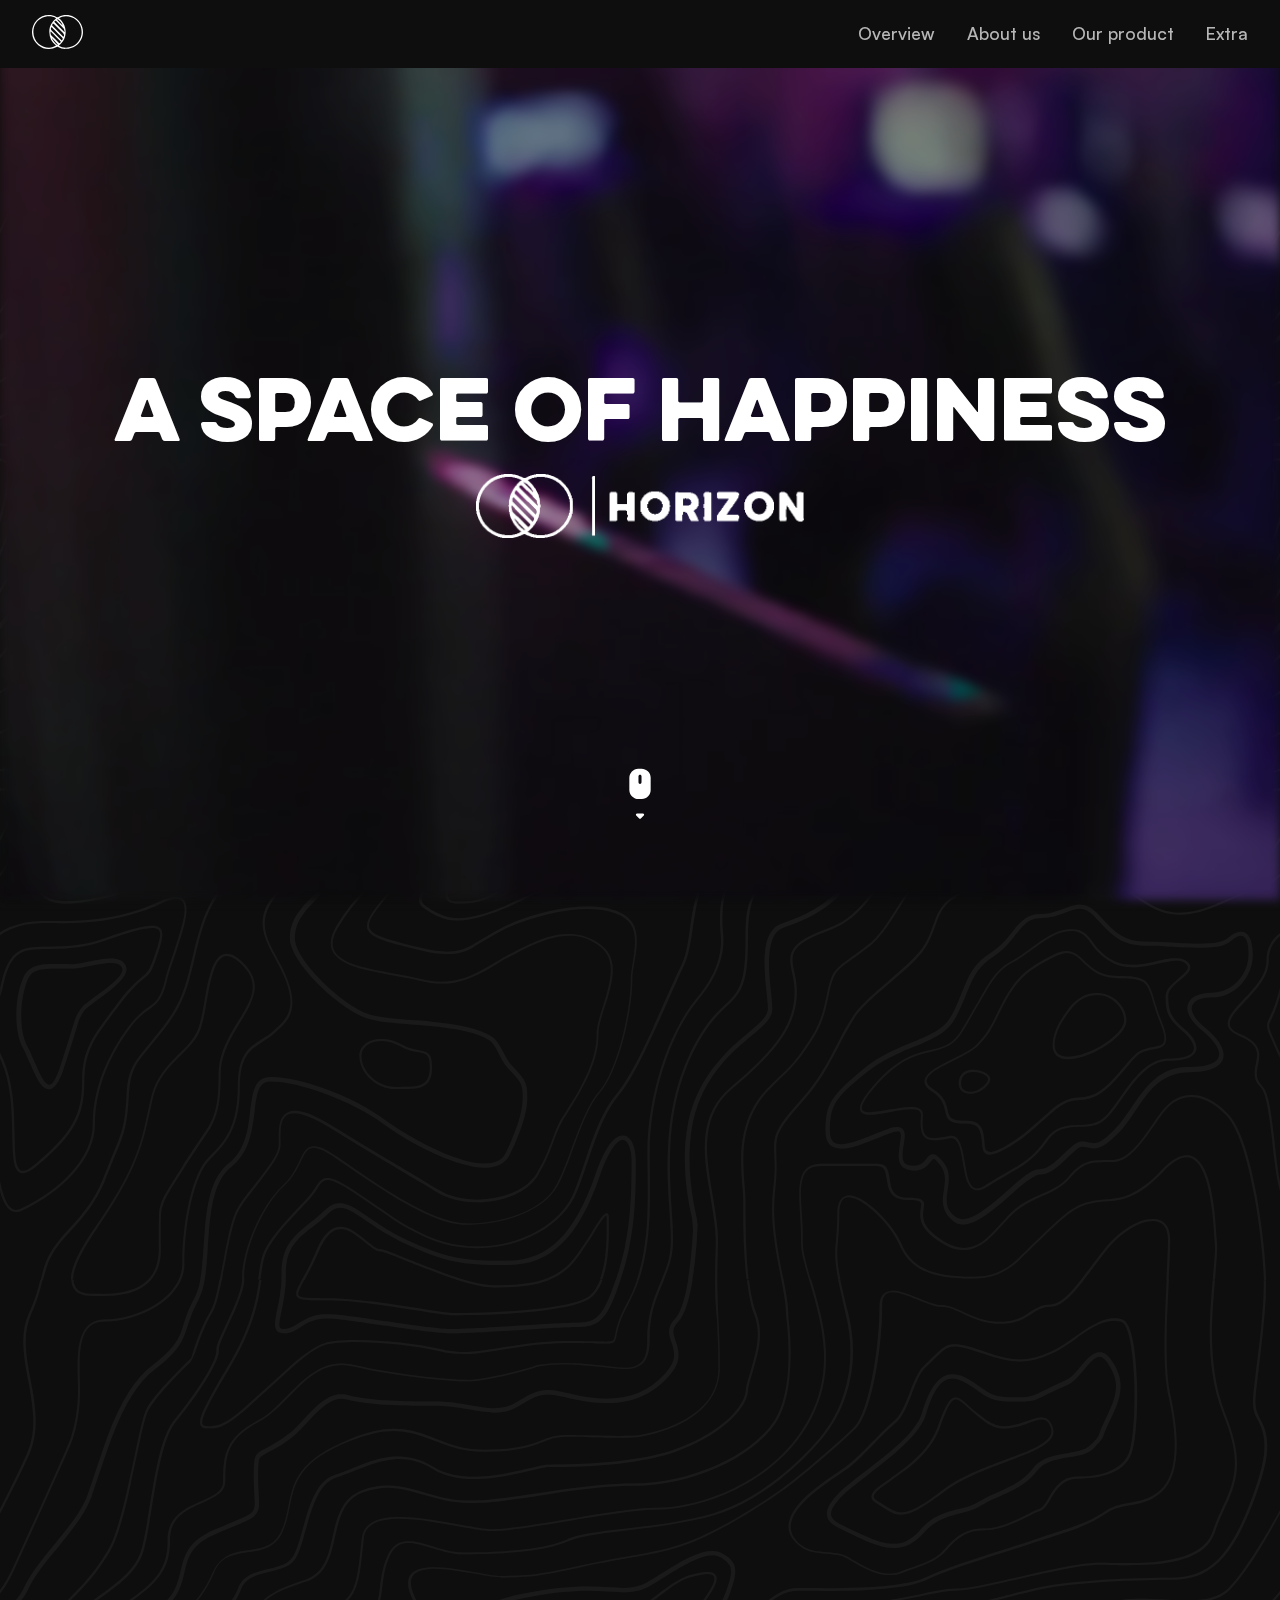
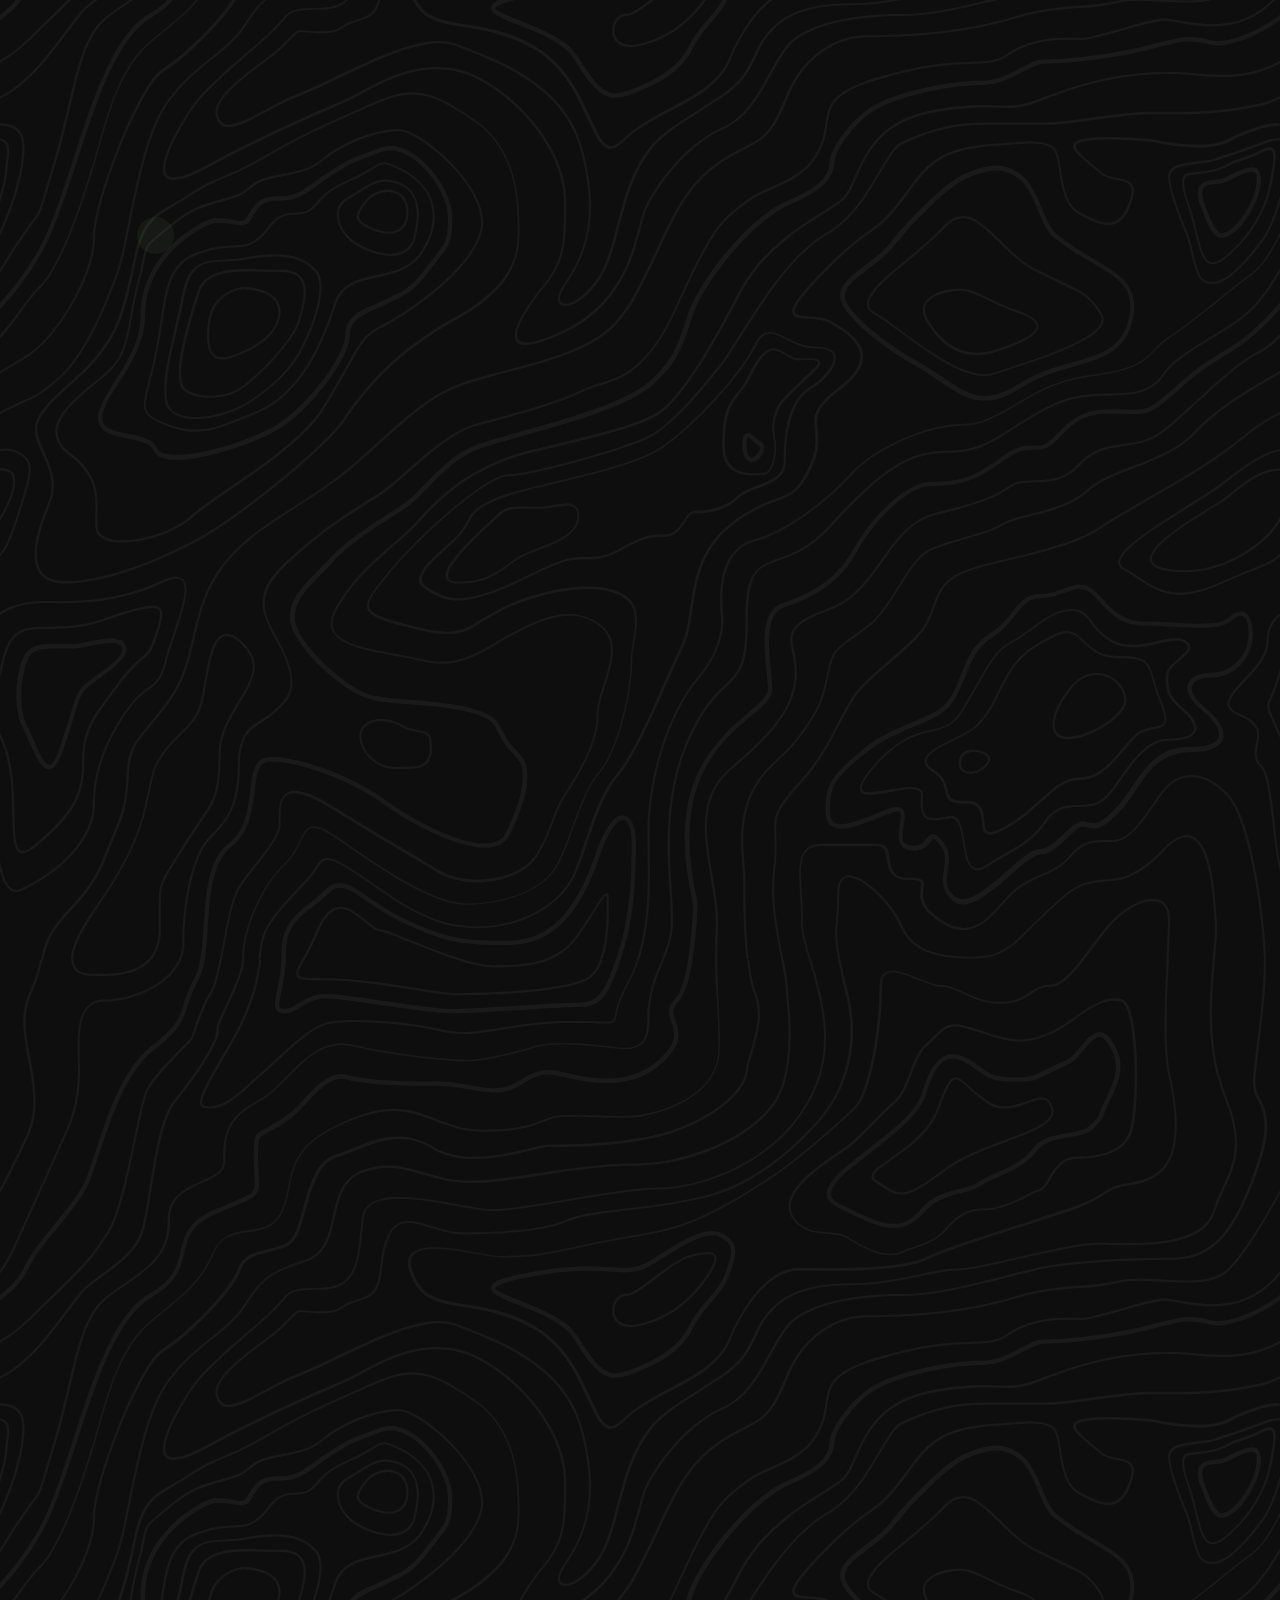
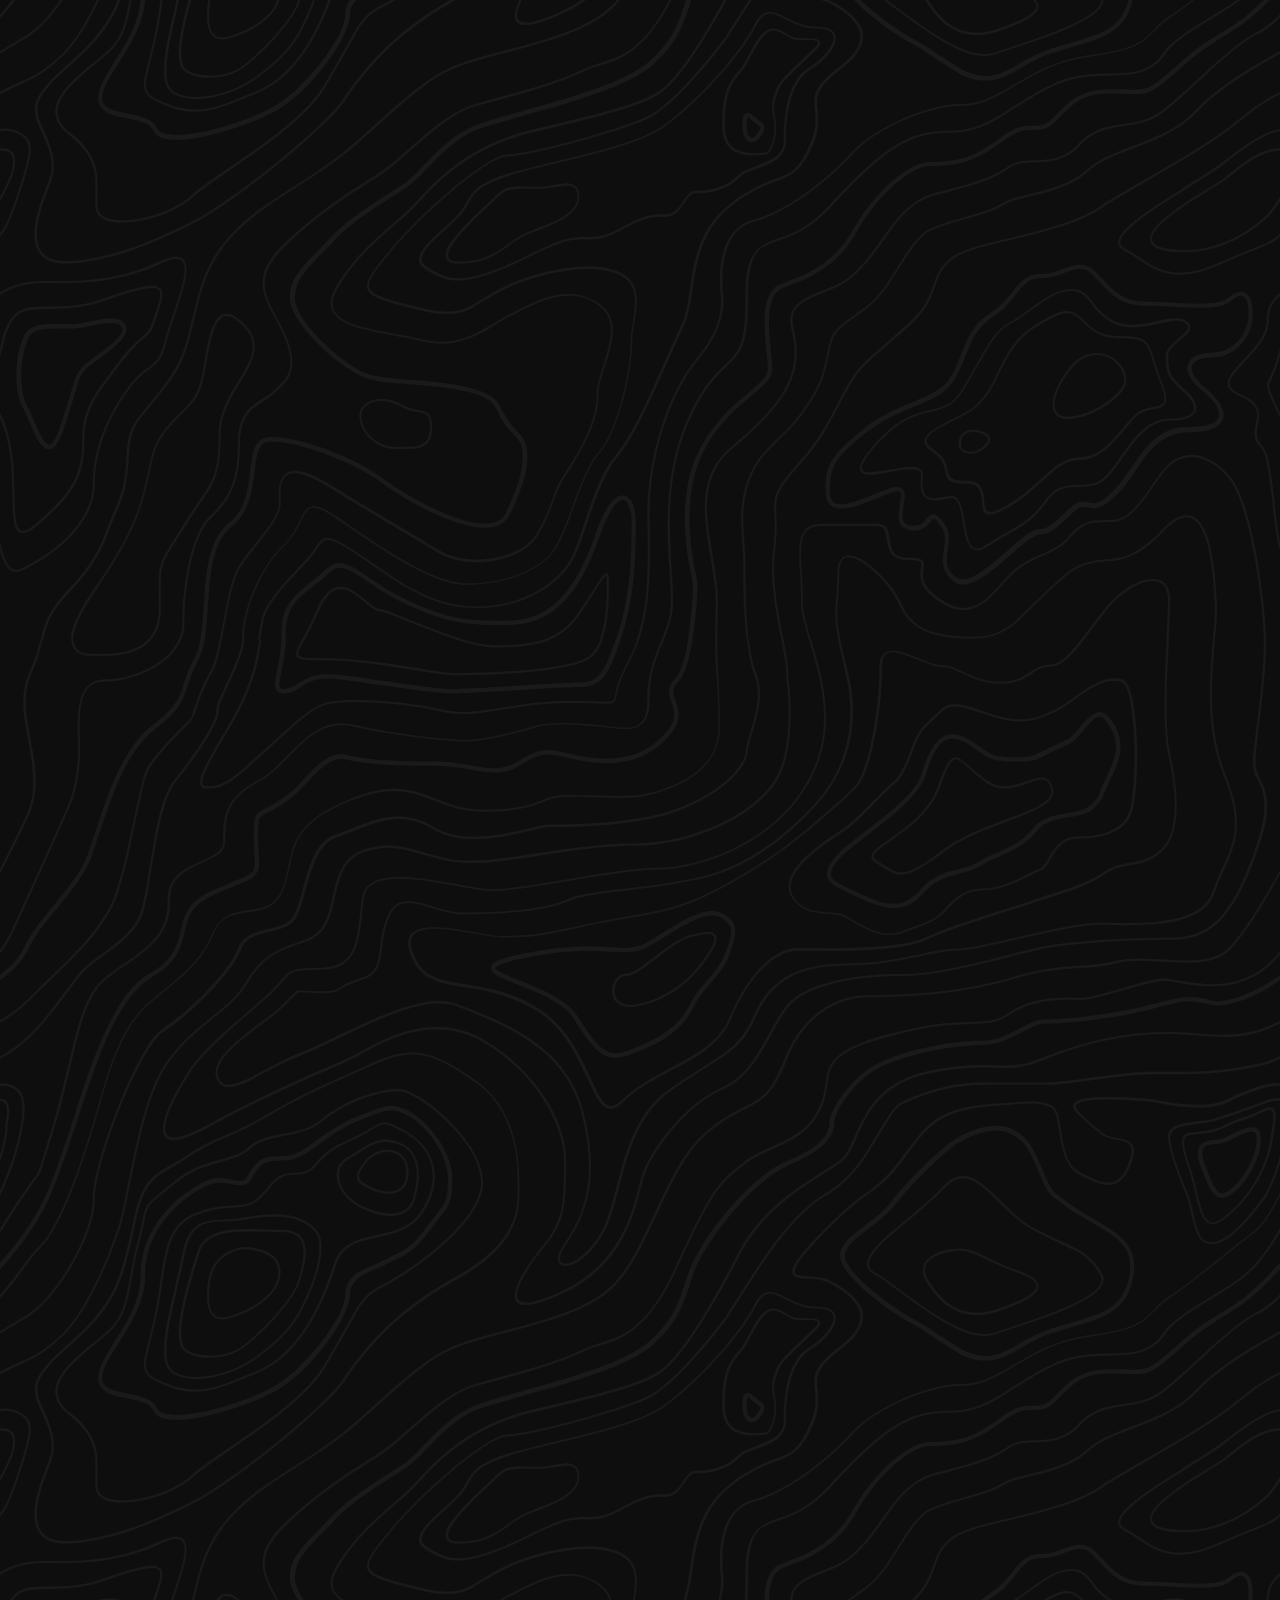
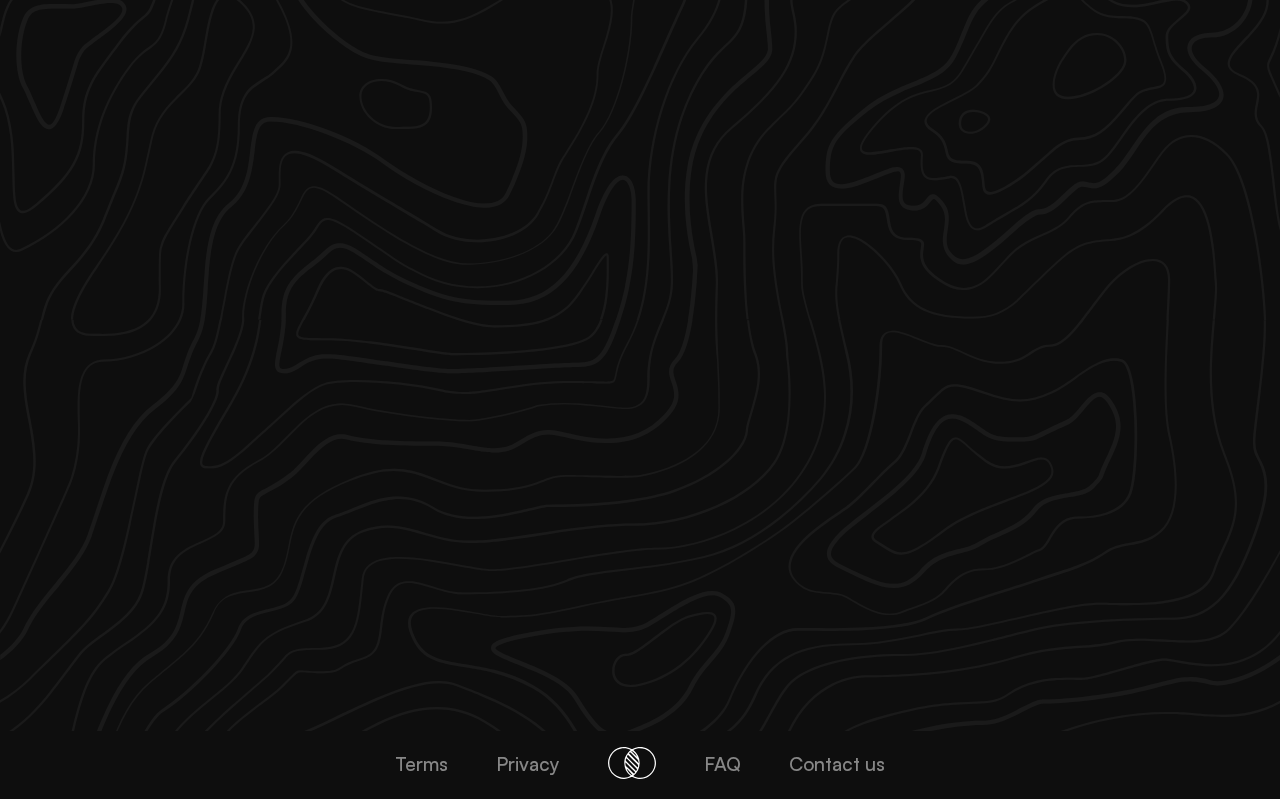
==== index.html @ ce17d20e "fix hack" ====
<!DOCTYPE html>
<html lang="en">

<head>
    <meta charset="UTF-8">
    <meta http-equiv="X-UA-Compatible" content="IE=edge">
    <meta name="viewport" content="width=device-width, initial-scale=1.0">
    <link rel="stylesheet" href="style.css">

    <link href="https://unpkg.com/aos@2.3.1/dist/aos.css" rel="stylesheet">

    <title>Horizon</title>
</head>

<body>

    <div class="nav-wrapper">
        <nav class="navbar">
            <a data-aos="fade-down" data-aos-duration="750" href="index.php"><img class="brandLogo" src="ICONES/NIGHT/LOGO.svg" alt="Company Logo">
            </a>
            <div class="menu-toggle" id="mobile-menu">
                <span class="bar"></span>
                <span class="bar"></span>
                <span class="bar"></span>
            </div>

            <ul class="nav no-search">
                <li data-aos="fade-down" data-aos-duration="750" data-aos-delay="100" class="nav-item"><a href="index.php#aboutUs">Overview</a></li>
                <li data-aos="fade-down" data-aos-duration="750" data-aos-delay="200" class="nav-item"><a href="aboutus.php">About us</a></li>
                <li data-aos="fade-down" data-aos-duration="750" data-aos-delay="300" class="nav-item"><a href="catalog.php">Our product</a></li>
                <li data-aos="fade-down" data-aos-duration="750" data-aos-delay="400" class="nav-item"><a href="extra.php">Extra</a></li>
            </ul>
        </nav>
    </div>

    <header class="headerHome">
        <video class="backgroundHome" loop preload="auto" autoplay muted>
            <source src="VIDEO/home-video.mp4" type="video/mp4">
        </video>
        <div class="titleHome">
            <h1>a space of happiness</h1>
            <img src="IMG/LOGO.png" alt="brandLogo" class="">
        </div>
        <img src="ICONES/NIGHT/SCROLL.svg" alt="SCROLL" class="scroll">
    </header>

    <section class="aboutUs" id="aboutUs" data-aos="fade-up" data-aos-duration="1500" data-aos-once="true">
        <h2>book a room</h2>
        <h2>for all your events</h2>
        <p>Welcome to Horizon, where gamers of all ages can enjoy a wide range of gaming options, from classic arcade
            games to the latest virtual reality titles. Our facilities are equipped with high-end gaming equipment and
            accessories to provide an immersive gaming experience. Our friendly and knowledgeable staff are always ready
            to assist you with any queries, and we offer competitive pricing. Host your next event or party in our
            customizable private gaming rooms, accommodating groups of all sizes. Book your reservation today and start
            your gaming adventure at Horizon!</p>
    </section>

    <section class="comment" data-aos="fade-in" data-aos-duration="1500" data-aos-once="true">
        <div class="slider">
            <div class="slide-track">
                <div class="slide">
                    <div class="lineOne">
                        <img src="IMG/profil_1.png" alt="">
                        <div>
                            <h4>Brooklyn Simmons</h4>
                            <h5>@silverlion355</h5>
                        </div>
                    </div>
                    <div class="lineTwo">
                        <p> I had an amazing time playing in the Horizon video game room service and I would highly
                            recommend it to anyone looking for a fun and exciting way to spend their free time.
                        </p>
                    </div>
                </div>
                <div class="slide">
                    <div class="lineOne">
                        <img src="IMG/profil_2.png" alt="">
                        <div>
                            <h4>Marvin McKinney</h4>
                            <h5>@beautifulmouse112</h5>
                        </div>
                    </div>
                    <div class="lineTwo">
                        <p>The room is HUGE, and it has all the equipment you need to get started. There were even some
                            new games I had never heard of before waiting for me to try them out.</p>
                    </div>
                </div>
                <div class="slide">
                    <div class="lineOne">
                        <img src="IMG/profil_3.png" alt="">
                        <div>
                            <h4>Bessie Cooper</h4>
                            <h5>@silverfrog195</h5>
                        </div>
                    </div>
                    <div class="lineTwo">
                        <p>Every member of the staff was polite and professional, and they went out of their way to make
                            sure my experience was enjoyable.</p>
                    </div>
                </div>
                <div class="slide">
                    <div class="lineOne">
                        <img src="IMG/profil_4.png" alt="">
                        <div>
                            <h4>Floyd Miles</h4>
                            <h5>@bluebear234</h5>
                        </div>
                    </div>
                    <div class="lineTwo">
                        <p>I just had the pleasure of trying out Horizon's video game room. It was an absolutely
                            fantastic experience!</p>
                    </div>
                </div>
                <div class="slide">
                    <div class="lineOne">
                        <img src="IMG/profil_5.png" alt="">
                        <div>
                            <h4>Ronald Richards</h4>
                            <h5>@ticklishkoala607</h5>
                        </div>
                    </div>
                    <div class="lineTwo">
                        <p>The meal and drink service was really nice. They brought me a delicious lunch and coffee
                            while I was playing, which made the experience even more enjoyable.</p>
                    </div>
                </div>
                <div class="slide">
                    <div class="lineOne">
                        <img src="IMG/profil_6.png" alt="">
                        <div>
                            <h4>Annette Black</h4>
                            <h5>@whitegoose497</h5>
                        </div>
                    </div>
                    <div class="lineTwo">
                        <p>The quality of service is irreproachable. The guys who run the room are always on hand to
                            help you find the right game or answer any questions you may have.</p>
                    </div>
                </div>
                <div class="slide">
                    <div class="lineOne">
                        <img src="IMG/profil_7.png" alt="">
                        <div>
                            <h4>Darrell Steward</h4>
                            <h5>@crazyfish228</h5>
                        </div>
                    </div>
                    <div class="lineTwo">
                        <p>The catalog of games they have is really impressive. I was able to try out a wide range of
                            different games, from action games to puzzle games.</p>
                    </div>
                </div>
                <div class="slide">
                    <div class="lineOne">
                        <img src="IMG/profil_8.jpg" alt="">
                        <div>
                            <h4>Jack Sparrow</h4>
                            <h5>@therealjack134</h5>
                        </div>
                    </div>
                    <div class="lineTwo">
                        <p>I got a jar of dirt !</p>
                    </div>
                </div>
                <div class="slide">
                    <div class="lineOne">
                        <img src="IMG/profil_9.png" alt="">
                        <div>
                            <h4>Arlene McCoy</h4>
                            <h5>@sadwolf227</h5>
                        </div>
                    </div>
                    <div class="lineTwo">
                        <p>In terms of the video game room itself, I was very impressed. It was spacious and
                            well-maintained, and the selection of games was impressive.</p>
                    </div>
                </div>
                <div class="slide">
                    <div class="lineOne">
                        <img src="IMG/profil_10.png" alt="">
                        <div>
                            <h4>Guy Hawkins</h4>
                            <h5>@redkoala509</h5>
                        </div>
                    </div>
                    <div class="lineTwo">
                        <p>I particularly enjoyed playing games such as Overwatch and Forza Horizon 4. I would highly
                            recommend Horizon to anyone looking for a fun and exciting place to spend their free time.
                        </p>
                    </div>
                </div>
            </div>
        </div>
    </section>

    <section class="service">

        <div class="line">
            <div class="serviceContent" data-aos="fade-in" data-aos-duration="1750" data-aos-anchor-placement="top-center" data-aos-once="true">
                <img src="ICONES/NIGHT/Pizza.svg" alt="">
                <h3>food service</h3>
                <p>
                    Stay fueled up for your gaming sessions with our delicious food and beverage service. Enjoy a
                    variety of snacks and drinks without ever leaving your gaming chair !
                </p>
            </div>
            <div class="serviceContent" data-aos="fade-in" data-aos-duration="1750" data-aos-delay="200" data-aos-anchor-placement="top-center" data-aos-once="true">
                <img src="ICONES/NIGHT/bell.svg" alt="">
                <h3>Our Staff</h3>
                <p>
                    Our knowledgeable and dedicated staff are committed to providing top-notch customer service,
                    ensuring an unforgettable gaming experience at our facility.
                </p>
            </div>
            <div class="serviceContent" data-aos="fade-in" data-aos-duration="1750" data-aos-delay="400" data-aos-anchor-placement="top-center" data-aos-once="true">
                <img src="ICONES/NIGHT/moon.svg" alt="">
                <h3>Night Service</h3>
                <p>
                    Experience maximum comfort and relaxation during your gaming break with our high-quality bedding
                    service and exceptional staff at Horizon.
                </p>
            </div>
        </div>

        <div class="line">
            <div class="serviceContent" data-aos="fade-in" data-aos-duration="1750" data-aos-delay="600" data-aos-anchor-placement="top" data-aos-once="true">
                <img src="ICONES/NIGHT/group.svg" alt="">
                <h3>lot of space</h3>
                <p>
                    Horizon has plenty of space and facilities to accommodate large groups of gamers, for
                    gaming tournament or just a casual gaming night with friends
                </p>
            </div>
            <div class="serviceContent" data-aos="fade-in" data-aos-duration="1750" data-aos-delay="800" data-aos-anchor-placement="top" data-aos-once="true">
                <img src="ICONES/NIGHT/game.svg" alt="">
                <h3>Game service</h3>
                <p>
                    Discover a vast and diverse gaming catalogue at Horizon, with our knowledgeable staff available to help you find new and exciting games to enjoy.
                </p>
            </div>
            <div class="serviceContent" data-aos="fade-in" data-aos-duration="1750" data-aos-delay="1000" data-aos-anchor-placement="top" data-aos-once="true">
                <img src="ICONES/NIGHT/time.svg" alt="">
                <h3>soundproof</h3>
                <p>
                    We understand the importance of being able to play as late as you want without any worries, which is why our facilities are equipped with top of soundproofing
                </p>
            </div>
        </div>

        <div class="animation-wrapper">
            <div class="stagger-visualizer">
                <div class="cursor color-red"></div>
                <div class="dots-wrapper"></div>
            </div>
        </div>


    </section>

    <section class="productPresentation" data-aos="fade-right" data-aos-duration="1500" data-aos-anchor-placement="top-center" data-aos-once="true">

        <div class="productText">
            <div class=productTextTitle>
                <h2>team suite</h2>
                <img src="ICONES/NIGHT/one.svg" alt="">
            </div>
            <p>
                Step into our gaming paradise with our exclusive Team Suite, featuring high-performance computers and
                a customizable theme. Get ready for a thrilling gaming experience with your friends without breaking the
                bank as we offer an affordable price range. Book now and get ready to immerse yourself in a world of
                adventure and excitement!
            </p>
            <div class="productTextLink">
                <p class="seeMore">
                    <a href="room.php?id=1">
                        See more &rarr;
                        <svg viewBox="0 0 70 36">
                            <path d="M6.9739 30.8153H63.0244C65.5269 30.8152 75.5358 -3.68471 35.4998 2.81531C-16.1598 11.2025 0.894099 33.9766 26.9922 34.3153C104.062 35.3153 54.5169 -6.68469 23.489 9.31527" />
                        </svg>
                    </a>
                </p>
            </div>
        </div>

        <div class="product">
            <img src="IMG/team.webp" alt="">
        </div>

    </section>



    <section class="productPresentation" data-aos="fade-left" data-aos-duration="1500" data-aos-anchor-placement="top-center" data-aos-once="true">

        <div class="product">
            <img src="IMG/lounge.webp" alt="">
        </div>

        <div class="productText">
            <div class=productTextTitle>
                <h2>lounge suite</h2>
                <img src="ICONES/NIGHT/two.svg" alt="">
            </div>
            <p>
                The Lounge Suite is where you can indulge in an immersive gaming experience with our top-of-the-line
                consoles and a cozy, spacious couch for maximum comfort. Our medium-priced gaming room is perfect for
                you and your friends to bond over your favorite games. So why settle for less when you can have it all?
                Book now and let the fun begin!
            </p>
            <div class="productTextLink">
                <p class="seeMore">
                    <a href="room.php?id=2">
                        See more &rarr;
                        <svg viewBox="0 0 70 36">
                            <path d="M6.9739 30.8153H63.0244C65.5269 30.8152 75.5358 -3.68471 35.4998 2.81531C-16.1598 11.2025 0.894099 33.9766 26.9922 34.3153C104.062 35.3153 54.5169 -6.68469 23.489 9.31527" />
                        </svg>
                    </a>
                </p>
            </div>
        </div>

        <section class="decoration">
            <div>
                <div class="animate-me">
                    horizon.room.&food
                </div>
                <div class="animate-me">
                    horizon.room.&food
                </div>
                <div class="animate-me">
                    horizon.room.&food
                </div>
                <div class="animate-me">
                    horizon.room.&food
                </div>
                <div class="animate-me">
                    horizon.room.&food
                </div>
                <div class="animate-me">
                    horizon.room.&food
                </div>
                <div class="animate-me">
                    horizon.room.&food
                </div>
                <div class="animate-me">
                    horizon.room.&food
                </div>
                <div class="animate-me">
                    horizon.room.&food
                </div>
                <div class="animate-me">
                    horizon.room.&food
                </div>
                <div class="animate-me">
                    horizon.room.&food
                </div>
                <div class="animate-me">
                    horizon.room.&food
                </div>
                <div class="animate-me">
                    horizon.room.&food
                </div>
                <div class="animate-me">
                    horizon.room.&food
                </div>
                <div class="animate-me">
                    horizon.room.&food
                </div>
                <div class="animate-me">
                    horizon.room.&food
                </div>
                <div class="animate-me">
                    horizon.room.&food
                </div>
                <div class="animate-me">
                    horizon.room.&food
                </div>
                <div class="animate-me">
                    horizon.room.&food
                </div>
                <div class="animate-me">
                    horizon.room.&food
                </div>
                <div class="animate-me">
                    horizon.room.&food
                </div>
                <div class="animate-me">
                    horizon.room.&food
                </div>
            </div>
        </section>

    </section>





    <section class="productPresentation" data-aos="fade-right" data-aos-duration="1500" data-aos-anchor-placement="top-center" data-aos-once="true">

        <div class="productText">
            <div class=productTextTitle>
                <h2>stream suite</h2>
                <img src="ICONES/NIGHT/three.svg" alt="">
            </div>
            <p>
                Looking for the ultimate gaming setup to stream and showcase your skills? Look no further than our
                premium gaming room, equipped with 8 state-of-the-art computers designed for the ultimate gaming
                experience. Whether you're a professional gamer or just looking for the best equipment to hone your
                skills, our setup is perfect for you. Our price range is higher, but it's worth it for the unparalleled
                gaming experience you'll have. Book now and let the games begin!
            </p>
            <div class="productTextLink">
                <p class="seeMore">
                    <a href="room.php?id=3">
                        See more &rarr;
                        <svg viewBox="0 0 70 36">
                            <path d="M6.9739 30.8153H63.0244C65.5269 30.8152 75.5358 -3.68471 35.4998 2.81531C-16.1598 11.2025 0.894099 33.9766 26.9922 34.3153C104.062 35.3153 54.5169 -6.68469 23.489 9.31527" />
                        </svg>
                    </a>
                </p>

            </div>
        </div>

        <div class="product">
            <img src="IMG/stream.webp" alt="">
        </div>

    </section>

    <section class="coming-soon" data-aos="fade-in" data-aos-duration="1500" data-aos-anchor-placement="top data-aos-once="true">

        <div class="container">
            <div class="nav-slider">
                <div class="right-btn"><img src="ICONES/NIGHT/leftArrow.svg">
                </div>
                <div class="left-btn"><img src="ICONES/NIGHT/rightArrow.svg">
                </div>
            </div>

            <div class="diapo-title">
                <h1>COMING SOON</h1>
                <p>Be aware, new room incoming and a lot of improvements very soon !</p>
            </div>

            <div class="js-slider" id="decaleGauche">
                <div class="js-photos">
                    <!--the first and last slide are clones, for infinite loop-->
                    <div class="js-photo" style="background-image: url('IMG/coming-soon3.jpg');">
                    </div>

                    <div class="js-photo" style="background-image: url('IMG/coming-soon1.jpg');">
                    </div>
                    <div class="js-photo" style="background-image: url('IMG/coming-soon2.jpg');">
                    </div>
                    <div class="js-photo" style="background-image: url('IMG/coming-soon3.jpg');">
                    </div>

                    <div class="js-photo" style="background-image: url('IMG/coming-soon1.jpg');">
                    </div>
                </div>

            </div>
        </div>

    </section>

    <footer>

        <p>
            <a href="terms.php">Terms</a>
        </p>
        <p>
            <a href="privacy.php">Privacy</a>
        </p>

        <div class="bottomBrandLogo">
            <a href="index.php"><img src="ICONES/NIGHT/LOGO.svg" alt="Go Top"></a>
        </div>

        <p>
            <a href="FAQ.php">FAQ</a>
        </p>
        <p>
            <a href="contact.php">Contact us</a>
        </p>

    </footer>

    <script src='https://cdnjs.cloudflare.com/ajax/libs/jquery/3.3.1/jquery.min.js'></script>
    <script defer type="text/javascript" src="JS/slider.js"></script>

    <script src='https://cdn.jsdelivr.net/npm/animejs@3.1.0/lib/anime.min.js'></script>
    <script type="module" src="JS/decoration.js"></script>

    <script defer type="text/javascript" src="JS/script.js"></script>

    <script src="https://unpkg.com/aos@2.3.1/dist/aos.js"></script>
    <script>
        AOS.init();
    </script>

</body>

</html>
---- style.css ----
*,
*::after,
*::before {
    box-sizing: border-box;

}

html {
    scroll-behavior: smooth;
}

body {
    margin: 0;
    padding: 0;
    background-color: var(--color-background);
    background-image: url(ICONES/NIGHT/topography.svg);
    /* mix-blend-mode: difference; */
}

h1,
h2,
h3,
h4,
h5,
h6,
p {
    margin: 0;
    color: var(--color-text);
}

h1 {
    font-size: 5rem;
}

h2 {

    font-size: 2.5rem;
}

h3 {
    font-size: 1.5rem;
}

h4 {
    font-size: 1rem;
}

p {
    font-size: 1.2rem;
    font-family: "Satoshi";
}

a,
a:hover,
a:active,
a:visited,
a:focus {
    text-decoration: none;
    color: inherit;
}

/* ================================================= FONT ================================================= */

@font-face {
    font-family: "Eveleth";
    src: url("FONT/Eveleth\ Clean\ Regular.woff2") format("woff2"),
        url("FONT/Eveleth\ Clean\ Regular.woff") format("woff");

    font-weight: 900;
    font-style: normal;
}

@font-face {
    font-family: "Satoshi";
    src: url("FONT/Satoshi-Medium.woff2") format("woff2"),
        url("FONT/Satoshi-Medium.woff") format("woff");
    font-weight: 500;
    font-style: normal;
}

h1,
h2,
h3,
h4,
h5,
h6 {
    font-family: "Eveleth";
    color: var(--color-text);
}

p {
    font-family: "Satoshi";
    color: var(--color-text);
}

/* ===================================================== COLOR ============================================= */

:root {
    --color-background: #0E0E0E;
    --color-secondbackground: #3A3A3A;
    --color-text: #FFF;
    --color-secondtext: #CBF7B0;
    --color-button: #5B7561;
    --color-deny: #a90202;
    --line: #BBC1E1;
    --line-active: #CBF7B0;
}

/* ================================================ HIDE or DISPLAY ================================================== */

.show {
    visibility: visible;
    opacity: 1;
}

.hide {
    visibility: hidden;
    opacity: 0;
}

.overflow {
    overflow: hidden;
}

.dnone {
    display: none !important;
}

.dblock {
    display: inline-block !important;
}

/* ================================================ ANIMATION ================================================== */

/* SCROLL SVG */

@keyframes floater {
    0% {
        transform: translateY(-10%);
        transition: ease 0.5s;
    }

    50% {
        transform: translateY(10%);
        transition: ease 0.5s;
    }
}

/* BUTTON */

.full-rounded {
    position: relative;
    border-radius: 2em;
    cursor: pointer;
    background-color: var(--color-button);
    border: none;
}

.button .border {
    border-radius: 3em;
    visibility: hidden;
    z-index: 0;
    position: absolute;
    border: 0.25em solid var(--color-button);
    transition: all 0.3s 0.08s linear;
    top: 50%;
    left: 50%;
    width: 90%;
    height: 80%;
    transform: translate(-50%, -50%);
    background: none;
}

.button:hover .border {
    visibility: visible;
    display: block;
    width: 110%;
    height: 125%;
}

.radio {
    visibility: hidden;
    margin: 0;
    width: 0;
}

.selectButton {
    position: relative;
    display: flex;
    align-items: center;
    justify-content: center;
    margin-bottom: 1rem;
}

.selectButton input[type=radio]+label {
    display: inline-block;
    padding: 0.5rem 1.25rem 0.5rem 1.25rem;
    background: var(--color-button);
    transition: all 0.1s linear;
    box-shadow: 0 0.4em 1em rgba(0, 0, 0, 0.1);
    border-radius: 2em;
    width: fit-content;
    color: var(--color-text);
}

.selectButton label {
    position: relative;
    z-index: 1;
    font-family: "Eveleth";
    font-size: 0.83em;
}

.selectButton .border {
    border-radius: 3em;
    background: none;
    visibility: hidden;
    z-index: 0;
    position: absolute;
    border: 0.15em solid var(--color-button);
    transition: all 0.3s 0.08s linear;
    top: 50%;
    left: 50%;
    width: 90%;
    height: 80%;
    transform: translate(-50%, -50%);
}

.selectButton:hover .border {
    visibility: visible;
    display: block;
    width: 110%;
    height: 125%;
}

.selectButton input[type=radio]:checked+label {
    opacity: 0.7;
}

.guestButton label {
    font-size: 1rem;
}

/* LINK */

.seeMore a {
    display: inline-block;
    position: relative;
    text-decoration: none;
    color: inherit;
    margin: 0 var(--spacing, 0px);
    transition: margin 0.25s;
}

.seeMore a svg {
    width: 130px;
    position: absolute;
    left: 50%;
    bottom: -0.5rem;
    transform: translate(-50%, 7px) translateZ(0);
    fill: none;
    stroke: var(--stroke, var(--line));
    stroke-linecap: round;
    stroke-width: 2px;
    stroke-dasharray: var(--offset, 69px) 278px;
    stroke-dashoffset: 361px;
    transition: stroke 0.25s ease var(--stroke-delay, 0s), stroke-dasharray 0.35s;
}

.seeMore a:hover {
    --spacing: 4px;
    --stroke: var(--line-active);
    --stroke-delay: .1s;
    --offset: 180px;
}

/* ==================================================== NAVBAR ============================================== */

.nav-wrapper {
    z-index: 3;
    width: 100%;
    position: fixed;
    top: 0;
    background-color: var(--color-background);
}

/* NAVIGATION */

.navbar {
    z-index: 9999999999999;
    display: grid;
    grid-template-columns: 1fr 3fr;
    align-items: center;
    height: 7.5vh;
    overflow: hidden;
}

.navbar a:first-child {
    width: 20%;
}

.navbar img {
    height: 80%;
    width: 80%;
    justify-self: start;
    margin-left: 2rem;
    mix-blend-mode: difference;
}

.navbar ul {
    list-style: none;
    display: flex;
    align-items: center;
    justify-content: center;
    gap: 2rem;
    justify-self: end;

}

.navbar ul:last-child {
    margin-right: 2rem;
}

.nav-item {
    text-align: center;
}

.nav-item a {
    color: var(--color-text);
    text-decoration: none;
    opacity: 0.7;
    transition: all ease 1s;
    font-family: 'Satoshi';
    font-size: 1.1rem;
}

nav li a:hover {
    opacity: 1;
}

nav li>a:after {
    content: '';
    display: block;
    height: 1.5px;
    background: var(--color-text);
    transform: scaleX(0);
    transition: transform .3s;
}

nav li>a:hover:after {
    transform: scaleX(1);
    transition: transform .3s;
}

.no-search {
    transform: translate(0);
    transition: transform 0.7s ease-in-out;
}


/* MOBILE MENU & ANIMATION */

.menu-toggle .bar {
    width: 25px;
    height: 3px;
    background-color: var(--color-text);
    margin: 5px auto;
    -webkit-transition: all 0.3s ease-in-out;
    -o-transition: all 0.3s ease-in-out;
    transition: all 0.3s ease-in-out;
}

.menu-toggle {
    justify-self: end;
    margin-right: 25px;
    display: none;
}

.menu-toggle:hover {
    cursor: pointer;
}

#mobile-menu.is-active .bar:nth-child(2) {
    opacity: 0;
}

#mobile-menu.is-active .bar:nth-child(1) {
    -webkit-transform: translateY(8px) rotate(45deg);
    -ms-transform: translateY(8px) rotate(45deg);
    -o-transform: translateY(8px) rotate(45deg);
    transform: translateY(8px) rotate(45deg);
}

#mobile-menu.is-active .bar:nth-child(3) {
    -webkit-transform: translateY(-8px) rotate(-45deg);
    -ms-transform: translateY(-8px) rotate(-45deg);
    -o-transform: translateY(-8px) rotate(-45deg);
    transform: translateY(-8px) rotate(-45deg);
}

/* ================================================================================================================ */
/* ==================================================== HOME PAGE ============================================== */
/* ================================================================================================================ */

/* ==================================================== HEADER ============================================== */

header {
    height: 100vh;
    width: 100%;
}

.titleHome {
    display: flex;
    align-items: center;
    justify-content: center;
    flex-direction: column;
    height: 100%;
    text-align: center;
}

.titleHome h1 {
    color: white;
}

.titleHome img {
    height: 4rem;
}

.scroll {
    width: 100%;
    height: 4rem;
    position: absolute;
    bottom: 4rem;
    margin: 0 auto;
    transform: translateY(-10%);
    animation: floater 2s infinite;
    transition: all ease 2s;
}

.backgroundHome {
    height: 100%;
    width: 100%;
    object-fit: cover;
    position: absolute;
    z-index: -1;
    filter: blur(0.3rem) brightness(0.75);
}

/* ==================================================== About Us ============================================== */

.aboutUs {
    width: 100%;
    text-align: center;
    margin-top: 6rem;
}

.aboutUs p {
    width: 70%;
    text-align: center;
    margin: 0 auto 0 auto;
    line-height: 2rem;
}

/* ==================================================== COMMENT ============================================== */

.comment {
    margin-top: 6rem;
    display: flex;
    justify-content: center;
}

.slider {
    margin: auto;
    overflow: hidden;
    position: relative;

}

.slider::before,
.slider::after {
    background: linear-gradient(to right, var(--color-secondbackground) 0%, rgba(255, 255, 255, 0) 100%);
    content: "";
    height: 100%;
    position: absolute;
    width: 100px;
    z-index: 2;
}

.slider::after {
    right: 0;
    top: 0;
    -webkit-transform: rotateZ(180deg);
    transform: rotateZ(180deg);
}

.slider::before {
    left: 0;
    top: 0;
}

.slider .slide-track {
    animation: scroll 50s linear infinite;
    display: flex;
    width: calc(250px * 18);
    gap: 2rem;
}

.slider .slide-track:hover {
    animation-play-state: paused;
}

.slider .slide {
    padding: 1.5rem;
    background-color: var(--color-secondbackground);
    display: flex;
    align-items: start;
    flex-direction: column;
    gap: 1rem;
    border-radius: 0.5rem;
    color: white;
    box-shadow: rgba(0, 0, 0, 0.2) 0px 0.1rem 0.2rem, rgba(0, 0, 0, 0.3) 0px 0.1rem 0.5rem, rgba(0, 0, 0, 0.4) 0px 0.2rem 1.5rem;
}

.lineOne {
    display: flex;
    align-items: center;
    justify-content: center;
    gap: 1rem;
}

.lineOne img {
    height: 3rem;
    border-radius: 50%;
}

.lineOne div {
    display: flex;
    flex-direction: column;
}

.lineOne div h5 {
    opacity: 0.85;
    font-family: 'satoshi';
}

.lineTwo {
    width: 25rem;
}

.lineTwo p {
    font-size: 0.9rem;
}

@keyframes scroll {
    0% {
        transform: translateX(0);
    }

    100% {
        transform: translateX(calc(-250px * 9));
    }
}

/* ==================================================== Our service ============================================== */

.service {
    margin-top: 6rem;
    display: flex;
    align-items: center;
    justify-content: center;
    flex-direction: column;
    width: 100%;
}

.line {
    display: flex;
    align-items: center;
    justify-content: center;
}

.serviceContent {
    height: 20rem;
    background-color: var(--color-secondbackground);
    border-radius: 2rem;
    display: flex;
    align-items: center;
    justify-content: start;
    flex-direction: column;
    margin: 2rem;
    padding: 1.5rem;
    width: 18%;
}

.serviceContent h3 {
    margin-top: 1.5rem;
}

.serviceContent p {
    font-size: 1rem;
    margin-top: 0.75rem;
    text-align: center;
    width: 100%;
}

/* ==================================================== Our Product ============================================== */

.productPresentation {
    gap: 6rem;
    margin: 0 auto;
    display: flex;
    align-items: center;
    justify-content: center;
    width: 90%;
    height: 85vh;
}

.productText {
    width: 40%;
}

.productText p {
    text-align: left;
}


.productTextTitle {
    display: flex;
    flex-direction: row;
    gap: 1rem;
    align-items: baseline;
}

.productTextLink {
    margin-top: 1rem;
}

.product {
    height: 60%;
    width: 50%;
}

.product img {
    height: 100%;
    width: 100%;
    border-radius: 2rem;
}

.seeMore {
    font-size: 1.25rem;
}

.seeMore a {
    font-family: 'Satoshi';
    font-size: 1.25rem;
    color: var(--color-text);
}

.seeMore a:hover {
    color: var(--color-secondtext);
}

.decoration {
    z-index: -1;
    position: absolute;
    /* margin-top: 25%; */
    left: 1%;
    color: var(--color-text);
    font-weight: 400;
    font-size: 1.5rem;
    display: flex;
    align-items: center;
    justify-content: center;
    text-align: center;
    text-transform: uppercase;
    font-family: "Khula", sans-serif;
    box-sizing: border-box;
    letter-spacing: 6px;
    line-height: 1.2;
    opacity: 0.1;
}

.animate-me span {
    display: inline-block;
}

.animation-wrapper {
    z-index: -1;
    width: 80%;
    padding-bottom: 40%;
    position: absolute;
    opacity: 0.05;
}

.stagger-visualizer {
    position: absolute;
    width: 1100px;
    height: 550px;
    transform-origin: left top;
}

.stagger-visualizer .dots-wrapper {
    transform: translateZ(0);
    position: absolute;
    top: 0;
    left: 0;
    width: 100%;
    height: 100%;
    display: flex;
    flex-wrap: wrap;
    justify-content: center;
    align-items: center;
}

.stagger-visualizer .dot {
    position: relative;
    z-index: 1;
    width: 23px;
    height: 23px;
    margin: 16px;
    border-radius: 50%;
    background-color: transparent;
    background-color: var(--color-text);
}

.stagger-visualizer .cursor {
    position: absolute;
    top: 0px;
    left: 0px;
    width: 37px;
    height: 37px;
    margin: 9px;
    background-color: var(--color-secondtext);
    border-radius: 50%;
}

/* ==================================================== COMING SOON ============================================== */

.diapo-title {
    color: white;
    z-index: 1;
    position: absolute;
    text-align: center;
    height: calc(100vh - 7rem);
    width: 100vw;

    display: flex;
    flex-direction: column;
    justify-content: center;
    align-items: center;
}


.js-slider {
    position: relative;
    width: 100vw;
    height: calc(100vh - 7rem);
    overflow: hidden;
}

.js-photos {
    position: absolute;
    width: 100%;
    height: calc(100vh - 7rem);
    left: -100vw;
    display: flex;
    transition: left 0.3s ease-out;
}

.js-photos.no-anime {
    transition: none;
}

.js-photo {
    position: relative;
    background-size: cover;
    width: 100vw;
    flex: none;
    filter: blur(4px) brightness(50%);
}

.nav-slider {
    z-index: 2;
    position: absolute;
    display: flex;
    align-items: center;
    justify-content: space-between;
    padding: 0 2rem;
    width: 100vw;
    height: calc(100vh - 7rem);
}

.left-btn,
.right-btn {
    display: flex;
    align-items: center;
    justify-content: center;
    z-index: 2;
    cursor: pointer;
    opacity: 0.6;
    transition: all 400ms linear;
    padding: 0.5rem;
    background-color: #0E0E0E;
    border-radius: 50%;
}

.left-btn:hover,
.right-btn:hover {
    opacity: 1;
    transition: all 400ms linear;
}

.left-btn img,
.right-btn img {
    width: 2vw;
    height: 2vw;
}

.left-btn {
    left: initial;
    right: 0;
}

/* ==================================================== FOOTER ============================================== */

footer {
    padding: 1rem;
    display: flex;
    align-items: center;
    justify-content: center;
    gap: 3rem;
    background-color: var(--color-background);
}

footer p {
    color: var(--color-text);
    transition: all ease 1s;
}

footer p {
    opacity: 0.5;
    transition: all ease 1s;
}

footer p:hover {
    opacity: 1;
}

footer p>a:after {
    content: '';
    display: block;
    height: 1.5px;
    background: var(--color-text);
    transform: scaleX(0);
    transition: transform .3s;
}

footer p>a:hover:after {
    transform: scaleX(1);
    transition: transform .3s;
}



.bottomBrandLogo {
    height: 100%;
    width: 3rem;
}

.bottomBrandLogo img {
    height: 100%;
    width: 100%;
}

/* ================================================================================================================ */
/* ==================================================== ROOM PAGE ============================================== */
/* ================================================================================================================ */



/* ==================================================== HEADER ============================================== */

.button {
    padding: 1rem;
    border-radius: 2rem;
    color: white;
}

/* ==================================================== SUBSCRIPTION ============================================== */

.sub {
    display: flex;
    align-items: center;
    justify-content: center;
    flex-direction: column;
    margin: 6rem 0 6rem 0;
}


.offer {
    display: flex;
    align-items: center;
    justify-content: center;
    flex-direction: row;
    gap: 10rem;
    background-color: var(--color-secondbackground);
    padding: 3rem;
    width: 100%;
    margin-top: 1rem;
}

.offerContent {
    display: flex;
    align-items: center;
    justify-content: center;
    flex-direction: column;
}

.offerContent p {
    color: var(--color-secondtext);
}

.offerContent p span {
    font-size: 0.9rem;
}

.vertical-line {
    border-left: 2px solid var(--color-text);
    display: inline-block;
    height: 5rem;
    mix-blend-mode: difference;
}

.terms {
    width: 100%;
}

.terms p {
    opacity: 0.7;
    padding: 0.5rem;
    font-size: 1rem;
}

/* ==================================================== INFORMATION ============================================== */

.productInformation {
    width: 100%;
    text-align: center;
    margin-top: 6rem;
}

.productInformation p {
    width: 70%;
    text-align: center;
    margin: 0 auto 0 auto;
}

/* ==================================================== CARROUSEL ============================================== */

.carousel {
    margin-top: 6rem;
    padding: 3rem;
    display: flex;
    align-items: center;
    justify-content: center;
    flex-direction: column;
}

.carousel h2 {
    margin-bottom: 1.5rem;
}

.owl-container {
    position: relative;
    margin: 0 auto;
    height: 100vh;
    max-width: 80vw;

    display: flex;
    gap: 3rem;
    align-items: center;
    justify-content: center;
    flex-direction: column;

    color: #ffffff;
}

.owl-theme .owl-nav {
    font-size: 3rem;
    position: absolute;
    top: 0;
    bottom: 0;
    left: 0;
    right: 0;
    display: flex;
    flex-direction: row;
    justify-content: center;
    align-items: center;
    gap: 98%;
}

.owl-theme .owl-nav {
    margin-top: 0 !important;
    z-index: -1;
}


.owl-next,
.owl-prev {
    background-color: none;
    margin: 0 !important;
}


.owl-prev span,
.owl-next span {
    font-size: 6rem;
    font-weight: 200;
    font-family: "Sono";
}

.owl-theme .owl-nav [class*=owl-] {
    color: rgba(255, 255, 255, 0.75) !important;
    /* mix-blend-mode: color-dodge; */
}

.owl-theme .owl-nav [class*=owl-]:hover {
    background: transparent !important;
    color: white !important;
}

.carousel_item {
    height: 40rem;
    background-size: cover;
    background-position: center;
    border-radius: 3rem;
    display: flex;
    align-items: center;
    justify-content: center;
}

.owl-item {
    padding: 0 15px;
    background: none !important;
}

.owl-item:hover .overlay {
    opacity: 1;
}

.overlay {
    position: absolute;
    background-color: rgba(0, 0, 0, .7);
    width: 94%;
    height: 97.5%;
    border-radius: 3rem;
    top: 0;
    opacity: 0;
    transition: transform .4s ease 0s;
    transition: all 1s ease;
}

.overlay h3 {
    text-align: center;
    position: absolute;
    top: 50%;
    left: 50%;
    transform: translate(-50%, -50%);
    color: var(--color-text);
}

.owl-item img {
    transition: transform .8s ease;
}

.container:hover img {
    transform: scale(1.1);
}

/* ==================================================== CONFIGURATION ============================================== */

.configuration {
    display: flex;
    align-items: center;
    justify-content: center;
    flex-direction: column;
    margin-top: 6rem;
}

.componentsContent {
    display: flex;
    align-items: center;
    justify-content: start;
    /* height: 80vh; */
    width: 100%;
    background-size: 75%;
    background-repeat: no-repeat;
    background-position: center;
    padding-left: 3rem;
    margin: 2rem 0 3rem 0;
}

.componentsButton {
    width: 4rem;
    height: 4rem;
    background-color: var(--color-secondbackground);
    margin-top: 1rem;
    border-radius: 1rem;
    display: flex;
    align-items: center;
    justify-content: center;
    opacity: 0.5;
    transition: all 0.5s ease;
    padding: 0.2rem;
    border: none;
}

.componentsButton:hover {
    opacity: 1;
}

html.modal-active,
body.modal-active {
    overflow: hidden;
}

#modal-container {
    position: fixed;
    display: table;
    height: 100%;
    width: 100%;
    top: 0;
    left: 0;
    transform: scale(0);
    z-index: 1;
}

#modal-container.unfold {
    transform: scaleY(0.01) scaleX(0);
    animation: unfoldIn 1s cubic-bezier(0.165, 0.84, 0.44, 1) forwards;
}

#modal-container.unfold .modal-background .modal {
    transform: scale(0);
    animation: zoomIn 0.5s 0.8s cubic-bezier(0.165, 0.84, 0.44, 1) forwards;
}

#modal-container.unfold.out {
    transform: scale(1);
    animation: unfoldOut 1s 0.3s cubic-bezier(0.165, 0.84, 0.44, 1) forwards;
}

#modal-container.unfold.out .modal-background .modal {
    animation: zoomOut 0.5s cubic-bezier(0.165, 0.84, 0.44, 1) forwards;
}

#modal-container .modal-background {
    display: table-cell;
    background: rgba(0, 0, 0, 0.8);
    text-align: center;
    vertical-align: middle;
}

#modal-container .modal-background .modal {
    background-image: linear-gradient(rgba(0, 0, 0, 0.5), rgba(0, 0, 0, 0.5)), url(IMG/modal-background.jpg);
    background-size: cover;
    background-repeat: no-repeat;
    display: inline-flex;
    border-radius: 2rem;
    position: relative;
}

.modal-content {
    display: flex;
    align-items: center;
    justify-content: center;
    overflow: hidden;
    border-radius: 2rem;
}

.modal-content div:first-child {
    background-repeat: no-repeat;
    background-size: cover;
    margin-top: auto;
    background-position-x: right;
    background-position-y: 50px;
    height: 25rem;
    width: 25rem;
}

.modal-text {
    padding: 7rem 5rem;
    padding-left: 2rem;
    width: 35rem;
    text-align: left;
}

.modal-text h2 {
    margin-bottom: 0.5rem;
}

.modal-close {
    position: absolute;
    right: 1rem;
    top: 1rem;
}




@keyframes unfoldIn {
    0% {
        transform: scaleY(0.005) scaleX(0);
    }

    50% {
        transform: scaleY(0.005) scaleX(1);
    }

    100% {
        transform: scaleY(1) scaleX(1);
    }
}

@keyframes unfoldOut {
    0% {
        transform: scaleY(1) scaleX(1);
    }

    50% {
        transform: scaleY(0.005) scaleX(1);
    }

    100% {
        transform: scaleY(0.005) scaleX(0);
    }
}

@keyframes zoomIn {
    0% {
        transform: scale(0);
    }

    100% {
        transform: scale(1);
    }
}

@keyframes zoomOut {
    0% {
        transform: scale(1);
    }

    100% {
        transform: scale(0);
    }
}


/* ================================================================================================================ */
/* ==================================================== CATALOG PAGE ============================================== */
/* ================================================================================================================ */

.ourProduct {
    width: 100%;
    display: flex;
    align-items: center;
    justify-content: center;
    gap: 2rem;
}

.productDisplay {
    height: 100vh;
    width: 30%;
    display: flex;
    align-items: center;
    justify-content: center;
}

.productDisplay div {
    height: 100%;
    width: 100%;
    background-size: cover;
    filter: brightness(50%);
    transition: all 1s ease;
}

.productDisplay div:hover {
    filter: brightness(100%);
}

.productDisplay h3 {
    position: absolute;
    z-index: 1;
}

/* ================================================================================================================ */
/* ==================================================== CHECKOUT PAGE ============================================== */
/* ================================================================================================================ */

.cartContainer {
    position: relative;
    height: 100vh;
    width: 100%;
    display: flex;
    align-items: center;
    justify-content: center;
}

/* map */
.mapBackground {
    background-color: var(--color-secondbackground);
    padding: 2rem;
    border-radius: 2rem;
}

.mapContainer {
    align-items: center;
    justify-content: center;
    flex-direction: column;
    display: flex;
}

#map {
    z-index: 1;
    margin-top: 1rem;
    height: 50vh;
    width: 70vw;
    border-radius: 1rem;
}

.leaflet-container a.leaflet-popup-close-button {
    color: var(--color-text) !important;
}

.leaflet-container a.leaflet-popup-close-button:hover {
    opacity: 0.75;
}

.leaflet-popup-close-button {
    background-color: var(--color-secondbackground) !important;
    border-radius: 50% !important;
}

.leaflet-popup-content {
    display: flex;
    align-items: center;
    justify-content: center;
    flex-direction: column;
    width: 250px;
    margin: 0px !important;
}

.leaflet-popup-content span {
    color: white;
}

.popupText div div h3 {
    margin: 0.5rem auto 0rem 1rem;
    font-family: 'satoshi';
    font-size: 1.2rem;
}

.popupText div div p {
    margin: 0 auto 1rem 1rem;
    font-size: 0.8rem;
    padding-right: 1rem;
}

.leaflet-popup-content img {
    width: 100%;
    border-radius: 0.5rem 0.5rem 0 0;
}

/* map button */
.leaflet-popup-content button {
    font-size: 16px;
    position: relative;
    margin: auto;
    padding: 0.5rem 1.25rem 0.5rem 1.25rem;
    border: none;
    background: var(--color-button);
    transition: all 0.1s linear;
    box-shadow: 0 0.4em 1em rgba(0, 0, 0, 0.1);
    margin-bottom: 1rem;
}

.leaflet-popup-content button:active {
    transform: scale(0.95);
}

.leaflet-popup-content button h5 {
    color: var(--color-text);
}

.leaflet-popup-content button .border {
    position: absolute;
    border: 0.15em solid var(--color-button);
    transition: all 0.3s 0.08s linear;
    top: 50%;
    left: 50%;
    width: 80%;
    height: 80%;
    transform: translate(-50%, -50%);
}

.leaflet-popup-content button:hover .border {
    display: block;
    width: 108%;
    height: 122%;
}

.full-rounded {
    border-radius: 2em;
}

.leaflet-popup-content-wrapper,
.leaflet-popup-tip {
    background-color: var(--color-secondbackground) !important;
    padding: 0px !important;
}

/* form */

.mapViewer {
    transition: all 1s ease;
    position: absolute;
}

.guestViewer {
    transition: all 1s ease;
    position: relative;
    /* position: absolute; */
}

.formViewer {
    padding: 1rem;
    width: 100%;
    transition: all 1s ease;
    position: absolute;
}

.formBackground {
    position: relative;
    padding: 2rem;
    display: flex;
    align-items: center;
    justify-content: center;
    flex-direction: column;
    background-color: var(--color-secondbackground);
    width: 40%;
    border-radius: 2rem;
    margin: 0 auto;
}

.section {
    margin: 0 auto;
    padding: 4rem 0 2rem;
}

.formBackground .container {
    max-width: 75rem;
    height: auto;
    margin-top: 2rem;
    padding: 0 1.25rem;
}

.centered {
    text-align: center;
    vertical-align: middle;
    margin-bottom: 1rem;
}

.btn {
    display: inline-block;
    font-family: inherit;
    font-size: 1rem;
    font-weight: 500;
    line-height: 1.5;
    text-align: center;
    vertical-align: middle;
    white-space: nowrap;
    -webkit-user-select: none;
    -moz-user-select: none;
    -ms-user-select: none;
    user-select: none;
    outline: none;
    border: none;
    border-radius: 0.25rem;
    text-transform: unset;
    transition: all 0.3s ease-in-out;
}

.btn-primary {
    font-family: "satoshi";
    padding: 0.75rem 1.5rem;
    margin-top: 1rem;
    color: var(--color-text);
    background: var(--color-button);
}

.form-control {
    position: relative;
    width: 100%;
    height: 3rem;
    margin-bottom: 1.5rem;
}

.form-label {
    position: absolute;
    font-family: "satoshi";
    font-size: 1rem;
    left: 1rem;
    top: 0.75rem;
    padding: 0 0.5rem;
    color: var(--color-text);
    background: var(--color-secondbackground);
    transition: all 0.3s ease;
}

.form-input {
    position: absolute;
    display: flex;
    justify-content: space-around;
    font-family: "satoshi";
    font-size: 1rem;
    top: 0;
    left: 0;
    z-index: 1;
    resize: none;
    width: 100%;
    height: auto;
    padding: 0.75rem 1.25rem;
    border-radius: 0.25rem;
    border: 1.5px solid var(--color-text);
    color: var(--color-text);
    background: transparent;
    transition: all 0.2s ease-in-out;
}

.formLine {
    gap: 10%;
    display: flex;
}

.form-input::-moz-placeholder {
    opacity: 0;
    visibility: hidden;
    color: transparent;
}

.form-input:-ms-input-placeholder {
    opacity: 0;
    visibility: hidden;
    color: transparent;
}

.form-input::placeholder {
    opacity: 0;
    visibility: hidden;
    color: transparent;
}

::-webkit-calendar-picker-indicator {
    filter: invert(1);
}

.form-input:focus {
    outline: none;
    border: 2px solid var(--color-secondtext);
}

.form-input:focus~.form-label {
    top: -0.75rem;
    left: 1rem;
    z-index: 5;
    font-size: 0.875rem;
    font-weight: 500;
    color: var(--color-secondtext);
    transition: all 0.2s ease-in-out;
}

.form-input:not(:-moz-placeholder-shown).form-input:not(:focus)~.form-label {
    top: -0.75rem;
    left: 1rem;
    z-index: 9;
    font-size: 0.875rem;
    font-weight: 500;
    -moz-transition: all 0.2s ease-in-out;
    transition: all 0.2s ease-in-out;
}

.form-input:not(:-ms-input-placeholder).form-input:not(:focus)~.form-label {
    top: -0.75rem;
    left: 1rem;
    z-index: 9;
    font-size: 0.875rem;
    font-weight: 500;
    -ms-transition: all 0.2s ease-in-out;
    transition: all 0.2s ease-in-out;
}

.form-input:not(:placeholder-shown).form-input:not(:focus)~.form-label {
    top: -0.75rem;
    left: 1rem;
    z-index: 9;
    font-size: 0.875rem;
    font-weight: 500;
    transition: all 0.2s ease-in-out;
}

.contact-column {
    width: 100%;
    height: auto;
}

.contact-inform {
    display: flex;
    justify-content: center;
    flex-direction: column;
    gap: 1rem;
}

.supRequired {
    font-family: "satoshi";
    color: var(--color-secondtext);
}

.container .button {
    margin-bottom: 0;
}

.container button {
    margin: 0 auto;
    font-family: "satoshi";
    font-size: 1.2rem;
    background: var(--color-button);
    color: white;
    padding: 0.7em 1em;
    padding-left: 0.9em;
    display: flex;
    align-items: center;
    border: none;
    border-radius: 16px;
    overflow: hidden;
    transition: all 0.2s;
}

.container button span {
    display: block;
    margin-left: 0.3em;
    transition: all 0.3s ease-in-out;
}

.container button svg {
    display: block;
    transform-origin: center center;
    transition: transform 0.3s ease-in-out;
}

.container button:hover .svg-wrapper {
    animation: fly-1 0.6s ease-in-out infinite alternate;
}

.container button:hover svg {
    transform: translateX(1.2em) rotate(45deg) scale(1.1);
}

.container button:hover span {
    transform: translateX(5em);
}

.container button:active {
    transform: scale(0.95);
}

@keyframes fly-1 {
    from {
        transform: translateY(0.1em);
    }

    to {
        transform: translateY(-0.1em);
    }
}

/* Guest */

.guestBackground {
    display: flex;
    align-items: center;
    justify-content: center;
    flex-direction: column;
    gap: 3rem;
}

.offerContainer {
    display: flex;
    align-items: center;
    justify-content: center;
    gap: 3rem;
}

.guestCard {
    background-color: var(--color-secondbackground);
    display: flex;
    align-items: center;
    justify-content: center;
    flex-direction: column;
    gap: 2rem;
    border-radius: 2rem;
    padding: 3rem 5rem;
}

.guestCard img {
    height: 4rem;
}

.guestCard .button {
    padding: 1rem 2rem;
}

.checkoutBar {
    margin-right: 1%;
    position: absolute;
    bottom: 6rem;
    display: flex;
    gap: 1rem;
}

.checkoutBar button {
    background: none;
    border: none;
    cursor: pointer;
}

.progressDots {
    list-style: none;
    background-color: rgba(255, 255, 255, 0.75);
    height: 20px;
    width: 20px;
    padding: 0;
    border-radius: 50%;
    display: flex;
    align-items: center;
    justify-content: center;
    transition: all 0.5s ease;
}

.progressDots:hover {
    scale: 1.2;
}

.dotsActive {
    border-radius: 50%;
    height: 75%;
    width: 75%;
    background-color: var(--color-secondtext);
    transition: all 1s ease;
}

/* ================================================================================================================ */
/* ==================================================== EXTRA PAGE ============================================== */
/* ================================================================================================================ */

.extra {
    margin-top: calc(7.5vh + 3rem);
    width: 100%;
    display: flex;
    align-items: center;
    justify-content: center;
    flex-direction: column;
}

.extra h2 {
    text-align: center;
}

.cartButton {
    width: 3rem;
    z-index: 5;
    position: fixed;
    top: 4.5rem;
    left: 1.5rem;
}

.cartButton a {
    color: white;
    text-decoration: none;
    padding: 1rem;
}

.cartButton img {
    height: 3rem;
    width: 3rem;
}

.cartButton a sup {
    font-family: 'Satoshi';
    position: absolute;
    padding: 0.25rem 0.55rem;
    top: 0.5rem;
    left: 2.5rem;
    border-radius: 50%;
    margin-left: 5px;
}

.cartButton a.cartCount {
    display: flex;
    align-items: center;
    justify-content: center;
    border-radius: 1.5rem;
    padding: 1rem 2.5rem;
    background: rgba(58, 58, 58, 1);
    transition: all 0.2s ease;
}

.cartButton .button {
    font-size: 16px;
    position: relative;
    margin: auto;
    padding: 0.5rem 1.25rem 0.5rem 1.25rem;
    border: none;
    background: var(--color-button);
    transition: all 0.1s linear;
    box-shadow: 0 0.4em 1em rgba(0, 0, 0, 0.1);
    margin-bottom: 1rem;
}

.cartButton .button:active {
    transform: scale(0.95);
}

.cartButton .button .border {
    z-index: -1;
    position: absolute;
    border: 0.2em solid rgba(58, 58, 58, 1);
    transition: all 0.3s 0.08s linear;
    top: 50%;
    left: 50%;
    width: 90%;
    height: 90%;
    transform: translate(-50%, -50%);
}

.cartButton .button:hover .border {
    display: block;
    width: 115%;
    height: 115%;
}

.cartButton .full-rounded {
    border-radius: 2rem;
}

/* AUTRES */

main {
    display: flex;
    align-items: center;
    justify-content: center;
    flex-direction: column;
    padding: 1rem;
}

.filterbc {
    width: 100%;
    background-color: var(--color-secondbackground);
    padding: 2rem;
    border-radius: 1rem;
    margin: 3rem 0;
    box-shadow: 5px 5px 15px 5px #000000;
}

.filterbc form {
    padding: 0 3rem;
    width: 100%;
    display: flex;
    justify-content: space-around;
    align-items: center;
    gap: 2rem;
    margin: 0;
}

.filterbc form input[type=submit] {
    border: none;
    background: none;
    background-image: url(ICONES/NIGHT/search.svg);
    background-size: contain;
    background-repeat: no-repeat;
    background-position: center;
    border-radius: 1rem;
    width: 25px;
    height: 25px;
}

.filterbc form input[type=submit]:hover {
    cursor: pointer;
}

.filter-checkbox {
    position: relative;
}

.filter-checkbox label {
    padding-left: 0.75rem;
    cursor: pointer;
    font-family: 'Satoshi';
    text-transform: capitalize;
    color: var(--color-text);
}

.filter-checkbox label:before,
.filter-checkbox label:after {
    content: "";
    position: absolute;
    left: 0;
    top: 0;
}

.filter-checkbox label:before {
    width: 1.25em;
    height: 1.25em;
    background: #fff;
    border-radius: 0.125em;
    cursor: pointer;
    transition: all 0.25s ease;
}

.filter-checkbox input[type=checkbox] {
    outline: 0;
    visibility: hidden;
    width: 1.25em;
    margin: 0;
    display: block;
    float: left;
    font-size: inherit;
}

.filter-checkbox input[type=checkbox]:checked+label:before {
    background: #5B7561;
    border: none;
}

.filter-checkbox input[type=checkbox]:checked+label:after {
    transform: translate(0.25em, 0.3365384615em) rotate(-45deg);
    width: 0.75em;
    height: 0.375em;
    border: 0.125em solid #fff;
    border-top-style: none;
    border-right-style: none;
}

main .container {
    display: grid;
    grid-template-columns: repeat(4, auto);
    gap: 2rem;
}

main .container .card {
    display: flex;
    align-items: center;
    justify-content: center;
    flex-direction: column;
    background-color: var(--color-secondbackground);
    position: relative;
    padding: 1rem;
    border-radius: 2rem;
    box-shadow: 5px 5px 15px 5px #000000;

}

.imgContainer {
    display: flex;
    align-items: center;
    justify-content: center;
    height: 14rem;
    width: 14rem;
    margin: 1rem;
    background: center;
    background-size: contain;
    background-repeat: no-repeat;
}

main .container .card section {
    width: 100%;
    display: flex;
    flex-direction: column;
    padding: 1rem;
}

.itemPrice {
    font-size: 2rem;
    width: 100%;
    padding: 1rem;
}

.itemPrice span {
    font-size: 1rem;
    color: var(--color-secondtext);
}

main .container .card button.addToCart {
    background: var(--color-button);
    color: white;
    border: 1px solid var(--color-button);
    border-radius: 50%;
    font-size: 2em;
    padding: 0.4rem 1rem;
    position: absolute;
    bottom: 1.5rem;
    right: 1.5rem;
    box-shadow: 0 0.3rem 1rem 0 rgba(8, 12, 8, .4);
    transition: all .38s ease-in-out;
}

main .container .card button:hover {
    background: var(--color-text);
    color: var(--color-button);
}

/* Callout */

main .callout {
    position: fixed;
    height: 100%;
    right: -100%;
    top: 7.5vh;
    background: var(--color-secondbackground);
    box-shadow: 0 10px 20px 0 rgba(8, 12, 8);
    transition: all 2s ease;
    z-index: 1;
    opacity: 0.95;
}

main .callout .row:first-child {
    height: calc(100vh - 9rem - 7.5vh);
    overflow-y: auto;
}

main .callout .row:first-child .card {
    display: flex;
    align-items: center;
    justify-content: flex-end;
    margin: 1rem;
}

main .callout .row:first-child .card .card_left {
    margin-right: 5rem;
    display: flex;
    align-items: center;
    justify-content: flex-start;
    gap: 2rem;
}

main .callout .row:first-child .card .card_right {
    margin-left: auto;
}

main .callout .row:first-child .card .card_right section {
    display: flex;
    align-items: center;
    justify-content: center;
    width: 6rem;
}

main .callout .row:last-child {
    background: #222;
    color: white;
    height: 9rem;
    display: grid;
    grid-template-columns: repeat(2, 1fr);
    gap: 1.3rem;
    padding: 1.3rem;
}

main .callout .row:last-child section:first-child {
    display: grid;
}

main .callout .row:last-child section:last-child {
    display: grid;
    gap: 0.6rem;
}

main .callout .row:last-child section:last-child button.resetCart {
    border: solid 0.1rem var(--color-deny) !important;
    background: var(--color-deny);
    color: var(--color-text);
    border: none;
    border-radius: 0.5rem;
    transition: all 0.5s ease;
    padding: 0.5rem;
}

main .callout .row:last-child section:last-child button.resetCart:hover {
    background: none;
}

main .callout .row:last-child section:last-child button.Checkout {
    border: solid 0.1rem var(--color-button) !important;
    background: var(--color-button);
    color: var(--color-text);
    border: none;
    border-radius: 0.5rem;
    transition: all 0.5s ease;
    padding: 0.5rem;
}

main .callout .row:last-child section:last-child button.Checkout:hover {
    background: none;
}

main .callout .row:first-child .card section:first-child img {
    width: 6.25rem;
    height: 6.25rem;
}

main .callout .row:first-child .card section {
    display: flex;
    justify-content: space-between;
    align-items: center;
    gap: 1rem;
}

main .callout .row:first-child .card button.removeCartItem {
    background: none;
    color: var(--color-text);
    border: none;
    padding: 0 1.4rem;
    font-size: 2rem;
    transition: all 0.5s ease;
}

main .callout .row:first-child .card button.removeCartItem:hover {
    color: var(--color-deny);
}

main .callout .alert {
    background: rgb(255, 60, 60);
    color: white;
    padding: 1.3rem;
    text-align: center;
}

main .callout.open {
    right: 0;
}

.calloutSubtext {
    font-family: 'Satoshi';
    font-size: 0.8rem;
    color: var(--color-text);
    opacity: 0.9;
}

.billAmount {
    font-size: 2rem;
}

/* POPUP */

.popup {
    visibility: hidden;
    transition: visibility 0ms linear 0.3s;
}

.popup--visible {
    visibility: visible;
    transition: visibility 0ms;
}

.popup__background {
    position: fixed;
    top: 0;
    left: 0;
    z-index: 10000;
    height: 100%;
    width: 100%;
    background: rgba(0, 0, 0, 0.4);
    opacity: 0;
    transition: opacity 0.3s ease-in-out;
}

.popup--visible .popup__background {
    opacity: 1;
}

.popup .formViewer {
    z-index: 100000;
    top: 25%;
}

.recap {
    display: flex;
    align-items: center;
    justify-content: center;
    margin: 1rem 0;
    gap: 0.5rem;
}

#popupBillAmount {
    color: var(--color-secondtext);
}

.closeButton {
    position: absolute;
    top: 5%;
    right: 5%;
    background: rgba(13, 13, 13, 0.5);
    border: none;
    color: var(--color-text);
    border-radius: 50%;
    padding: 0.5rem 0.75rem;
}

.closeButton:hover {
    background-color: rgba(13, 13, 13, 0.75);
}

/**
   * Popup animations.
   * Based on Sweet Alert: "https://t4t5.github.io/sweetalert/"
   */
@-webkit-keyframes show-popup {
    0% {
        transform: translate(-50%, -50%) scale(0.7);
        opacity: 0;
    }

    45% {
        transform: translate(-50%, -50%) scale(1.05);
        opacity: 1;
    }

    80% {
        transform: translate(-50%, -50%) scale(0.95);
    }

    100% {
        transform: translate(-50%, -50%) scale(1);
    }
}

@keyframes show-popup {
    0% {
        transform: translate(-50%, -50%) scale(0.7);
        opacity: 0;
    }

    45% {
        transform: translate(-50%, -50%) scale(1.05);
        opacity: 1;
    }

    80% {
        transform: translate(-50%, -50%) scale(0.95);
    }

    100% {
        transform: translate(-50%, -50%) scale(1);
    }
}

@-webkit-keyframes hide-popup {
    0% {
        transform: translate(-50%, -50%) scale(1);
        opacity: 1;
    }

    100% {
        transform: translate(-50%, -50%) scale(0.5);
        opacity: 0;
    }
}

@keyframes hide-popup {
    0% {
        transform: translate(-50%, -50%) scale(1);
        opacity: 1;
    }

    100% {
        transform: translate(-50%, -50%) scale(0.5);
        opacity: 0;
    }
}

/**
   * Icon animations.
   */
@-webkit-keyframes show-icon {
    0% {
        transform: translateX(-50%) scale(0);
        opacity: 0;
    }

    100% {
        transform: translateX(-50%) scale(1);
        opacity: 1;
    }
}

@keyframes show-icon {
    0% {
        transform: translateX(-50%) scale(0);
        opacity: 0;
    }

    100% {
        transform: translateX(-50%) scale(1);
        opacity: 1;
    }
}

@-webkit-keyframes show-icon-cirlce {
    0% {
        transform: translateX(-50%) scale(1, 0);
        opacity: 0;
    }

    100% {
        transform: translateX(-50%) scale(1, 1);
        opacity: 1;
    }
}

@keyframes show-icon-cirlce {
    0% {
        transform: translateX(-50%) scale(1, 0);
        opacity: 0;
    }

    100% {
        transform: translateX(-50%) scale(1, 1);
        opacity: 1;
    }
}

/* ================================================================================================================ */
/* ==================================================== FAQ PAGE ============================================== */
/* ================================================================================================================ */

.navbarSpace {
    height: 7.5vh;
    width: 100%;
}

.faq {
    margin-top: calc(7.5vh + 3rem);
    width: 100%;
    display: flex;
    justify-content: center;
    flex-direction: column;
    gap: 2rem;
    margin-bottom: 3rem;
}

.faq h2 {
    text-align: center;
}

.questions {
    margin: 0 10rem 0 10rem;
}

/* Style the buttons that are used to open and close the accordion panel */
.accordion {
    font-size: 1.2rem;
    font-family: 'Satoshi';
    background-color: var(--color-secondbackground);
    color: var(--color-text);
    cursor: pointer;
    padding: 2rem;
    width: 100%;
    text-align: left;
    border-radius: 1rem;
    border: none;
    outline: none;
    transition: 0.4s;
}

.active {
    border-radius: 1rem 1rem 0 0 !important;
}

/* Add a background color to the button if it is clicked on (add the .active class with JS), and when you move the mouse over it (hover) */
.active,
.accordion:hover {
    background-color: #2a2a2a;
}

/* Style the accordion panel. Note: hidden by default */
.panel {
    background-color: var(--color-secondbackground);
    max-height: 0;
    overflow: hidden;
    transition: max-height 0.2s ease-out;
    border-radius: 0 0 1rem 1rem;
}

.panel p {
    padding: 1rem;
}

.accordion:after {
    content: '\0002B';
    /* Unicode character for "plus" sign (+) */
    color: var(--color-secondtext);
    font-size: 1.2rem;
    float: right;
    margin-left: 5px;
}

.active:after {
    content: "\0002D";
    /* Unicode character for "minus" sign (-) */
}

/* ================================================================================================================ */
/* ==================================================== THANKS PAGE ============================================== */
/* ================================================================================================================ */

.acknowledgement {
    display: flex;
    flex-direction: column;
    align-items: center;
    justify-content: center;
    height: calc(100vh - 7.5vh);
    width: 100vw;
}

.acknowledgement span {
    font-size: 10rem;
}

/* ================================================================================================================ */
/* ==================================================== Contact PAGE ============================================== */
/* ================================================================================================================ */

.contactForm {
    height: 100vh;
    display: flex;
    align-items: center;
    justify-content: center;
}

/* ================================================================================================================ */
/* ==================================================== About Us PAGE ============================================== */
/* ================================================================================================================ */

.about-header div:first-child {
    display: flex;
    align-items: center;
    justify-content: center;
    height: 100vh;
    width: 100%;
    background-image: url(ICONES/NIGHT/logo.svg);
    background-size: 50%;
    background-repeat: no-repeat;
    background-position: center;
    opacity: 0.25;
}

.about-header div:nth-child(2) {
    top: 0;
    position: absolute;
    height: 100vh;
    width: 100%;
    display: flex;
    align-items: center;
    justify-content: center;
}

.about-display {
    gap: 20rem;
    position: relative;
    height: inherit;
    padding: 5rem;
    display: flex;
    align-items: center;
    justify-content: center;
    flex-direction: column;
}

.vl {
    z-index: -1;
    position: absolute;
    height: 90%;
    border: var(--color-secondbackground) 3px solid;
    border-radius: 3px;
}

.about-line {
    width: 100%;
}

.line-container{
    gap: 3rem;
    display: flex;
    align-items: center;
    justify-content: center;
}

.container-item {
    width: 33%;
}

.item-one {
    text-align: right;
}

.about-dots {
    height: 25px;
    width: 25px;
    background-color: var(--color-secondbackground);
    border-radius: 50%;
    padding: 5px;
}

.about-dots div {
    width: 100%;
    height: 100%;
    background-color: var(--color-text);
    border-radius: 50%;
    opacity: 0.75;
}

.item-three {
    text-align: left;
}

.about-footer {
    height: 100vh;
    display: flex;
    align-items: center;
    justify-content: center;
}

.footer-container {
    display: flex;
    align-items: center;
    justify-content: center;
    gap: 3rem;
}

.footer-container p {
    width: 30%;
}

.footer-img {
    height: 400px;
    width: 400px;
}

/* ================================================================================================================ */
/* ==================================================== Terms PAGE ============================================== */
/* ================================================================================================================ */

.contentTerms {
    display: flex;
    align-items: center;
    justify-content: center;
    flex-direction: column;
    margin: 3rem;
    gap: 5rem;
}

.contentTerms h2 {
    margin-top: 7.5vh;
}

.catTerms {
    display: flex;
    align-items: start;
    justify-content: start;
    flex-direction: column;
    gap: 0.5rem;
}

/* ==================================================== Responsive ============================================== */

@media screen and (max-width:1024px) {

    nav ul {
        display: none;
    }

    h1 {
        font-size: 3rem;
    }

    h3 {
        font-size: 0.9rem;
    }

    p {
        font-size: 0.8rem;
    }

    /* SERVICE */
    .service {
        margin: 3rem;
        width: 90%;
    }

    .serviceContent {
        width: 50%;
        margin: 1.5rem;
        padding: 2rem;
    }

    .aboutUs p {
        line-height: 1rem;
    }

    /* PRODUCT */
    .productPresentation {
        flex-direction: column;
        gap: 3rem;
        height: 80vh;
    }

    .productText {
        width: 100%;
    }

    .product {
        width: 100%;
        height: 40%;
    }

    .decoration {
        display: none;
    }

    .animation-wrapper {
        display: none;
    }

    /* SUBSCRIPTION */
    .offer {
        gap: 6rem;
        padding-left: 2rem;
        padding-right: 2rem;
    }

    /* CONFIGURATION */
    .componentsContent {
        background-size: 90%;
    }

    /* CATALOG */
    .ourProduct {
        gap: 1rem;
        flex-direction: column;
    }

    .productDisplay {
        width: 100%;
        height: 80vh;
    }

    .productDisplay h3 {
        font-size: 2rem;
    }

    /* FAQ */

    .questions {
        margin: 0 3rem 0 3rem;
    }

    /* EXTRA */

    main .container {
        grid-template-columns: repeat(2, auto);
    }

    .formBackground {
        width: 80%;
    }

    .guestCard {
        gap: 2rem;
        padding: 2rem 3rem;
    }

    .offerContainer {
        gap: 2rem;
    }

    .modal-content {
        flex-wrap: wrap;
    }

    .modal-content div img {
        transform: none;
    }

    .modal-content div:first-child {
        margin-top: 50px;
        border-radius: 2rem;
        width: fit-content;
    }

}



@media screen and (max-width:768px) {

    .features {
        flex-direction: column;
        padding: 50px;
    }

    /* MOBILE NAVIGATION */

    .navbar ul {
        display: flex;
        flex-direction: column;
        position: fixed;
        justify-content: start;
        top: 55px;
        background-color: #3f3f3f;
        width: 100%;
        height: calc(100vh - 55px);
        transform: translate(-101%);
        text-align: center;
        overflow: hidden;
    }

    .navbar ul:last-child {
        margin: 0;
    }

    .navbar li {
        padding: 15px;
    }

    .navbar li:first-child {
        margin-top: 50px;
    }

    .navbar li a {
        font-size: 1rem;
    }

    .menu-toggle,
    .bar {
        display: block;
        cursor: pointer;
    }

    .mobile-nav {
        transform: translate(0%) !important;
    }


    .brandLogo {
        width: 150% !important;
    }

    nav ul {
        display: none;
    }

    h1 {
        font-size: 1.5rem;
    }

    h2 {
        font-size: 1.25rem;
    }

    h3 {
        font-size: 0.9rem;
    }

    p {
        font-size: 0.7rem;
    }


    /* HEADER */
    .titleHome img {
        height: 2rem;
    }

    .aboutUs p {
        width: 90%;
    }

    .line {
        flex-direction: column;
    }

    /* SERVICE */
    .service {
        margin-top: 3rem;
    }

    .serviceContent {
        width: 80%;
        margin: 1.5rem;
        padding: 2rem;
    }

    /* ROOM */
    .productPresentation {
        flex-direction: column;
        gap: 3rem;
        height: 80vh;
    }

    .productText {
        width: 100%;
    }

    .product {
        width: 100%;
        height: 30%;
    }

    .diapo-title p {
        font-size: 0.6rem;
    }

    /* FOOTER */
    footer {
        gap: 1rem;
    }

    .bottomBrandLogo {
        height: 100%;
        width: 2rem;
    }

    .offer {
        gap: 2rem;
        padding-left: 2rem;
        padding-right: 2rem;
    }

    .offer h3 {
        font-size: 0.7rem;
    }


    /* CONFIGURATION */
    .componentsContent {
        background-size: 100%;
        height: 40vh;
        display: flex;
        align-items: center;
        justify-content: center;
        padding: 0;

    }

    .componentsNav {
        height: 40vh;
        display: flex;
        align-items: start;
        justify-content: center;
        gap: 0.5rem;
    }

    .componentsButton {
        width: 2rem;
        height: 2rem;
        border-radius: 0.5rem;
    }

    /* MAP */

    .leaflet-popup-content {
        width: 150px;
    }

    /* EXTRA*/

    main .container {
        grid-template-columns: repeat(1, auto);
    }

    main .callout .row:first-child .card {
        gap: 2rem;
        margin: 1rem;
    }

    main .callout .row:first-child .card section:first-child img {
        height: 4rem;
        width: 4rem;
    }

    main .callout .card h4 {
        font-size: 0.7rem;
    }

    .calloutSubtext {
        display: none;
    }

    main .callout .row:first-child .card section {
        gap: 0rem;
    }

    main .callout .row:first-child .card {
        gap: 0rem;
    }

    main .callout .row:first-child .card .card_right section {
        width: 2rem;
    }

    main .callout .row:first-child .card .card_left {
        gap: 1rem;
        margin-right: 2rem;
    }

    .callout .card section:first-child span {
        width: 50%;
    }

    main .callout .row:first-child .card button.removeCartItem {
        padding: 0.5rem;
    }

    .offerContainer {
        flex-direction: column;
    }

    .cartContainer {
        height: fit-content;
        margin-bottom: 2rem;
    }

    .formBackground {
        padding: 1rem;
        width: 100%;
    }

    .checkoutBar {
        bottom: 0;
    }

    .modal-text {
        width: fit-content;
    }

    .modal-content div img {
        width: 50%;
    }

    .filterbc form {
        flex-direction: column;
    }

    .about-display {
        padding: 1rem;
    }

    .vl {
        height: 93%;
    }

    .line-container {
        gap: 1rem;
    }

    .footer-img {
        height: 150px;
        width: 150px;
    }

}
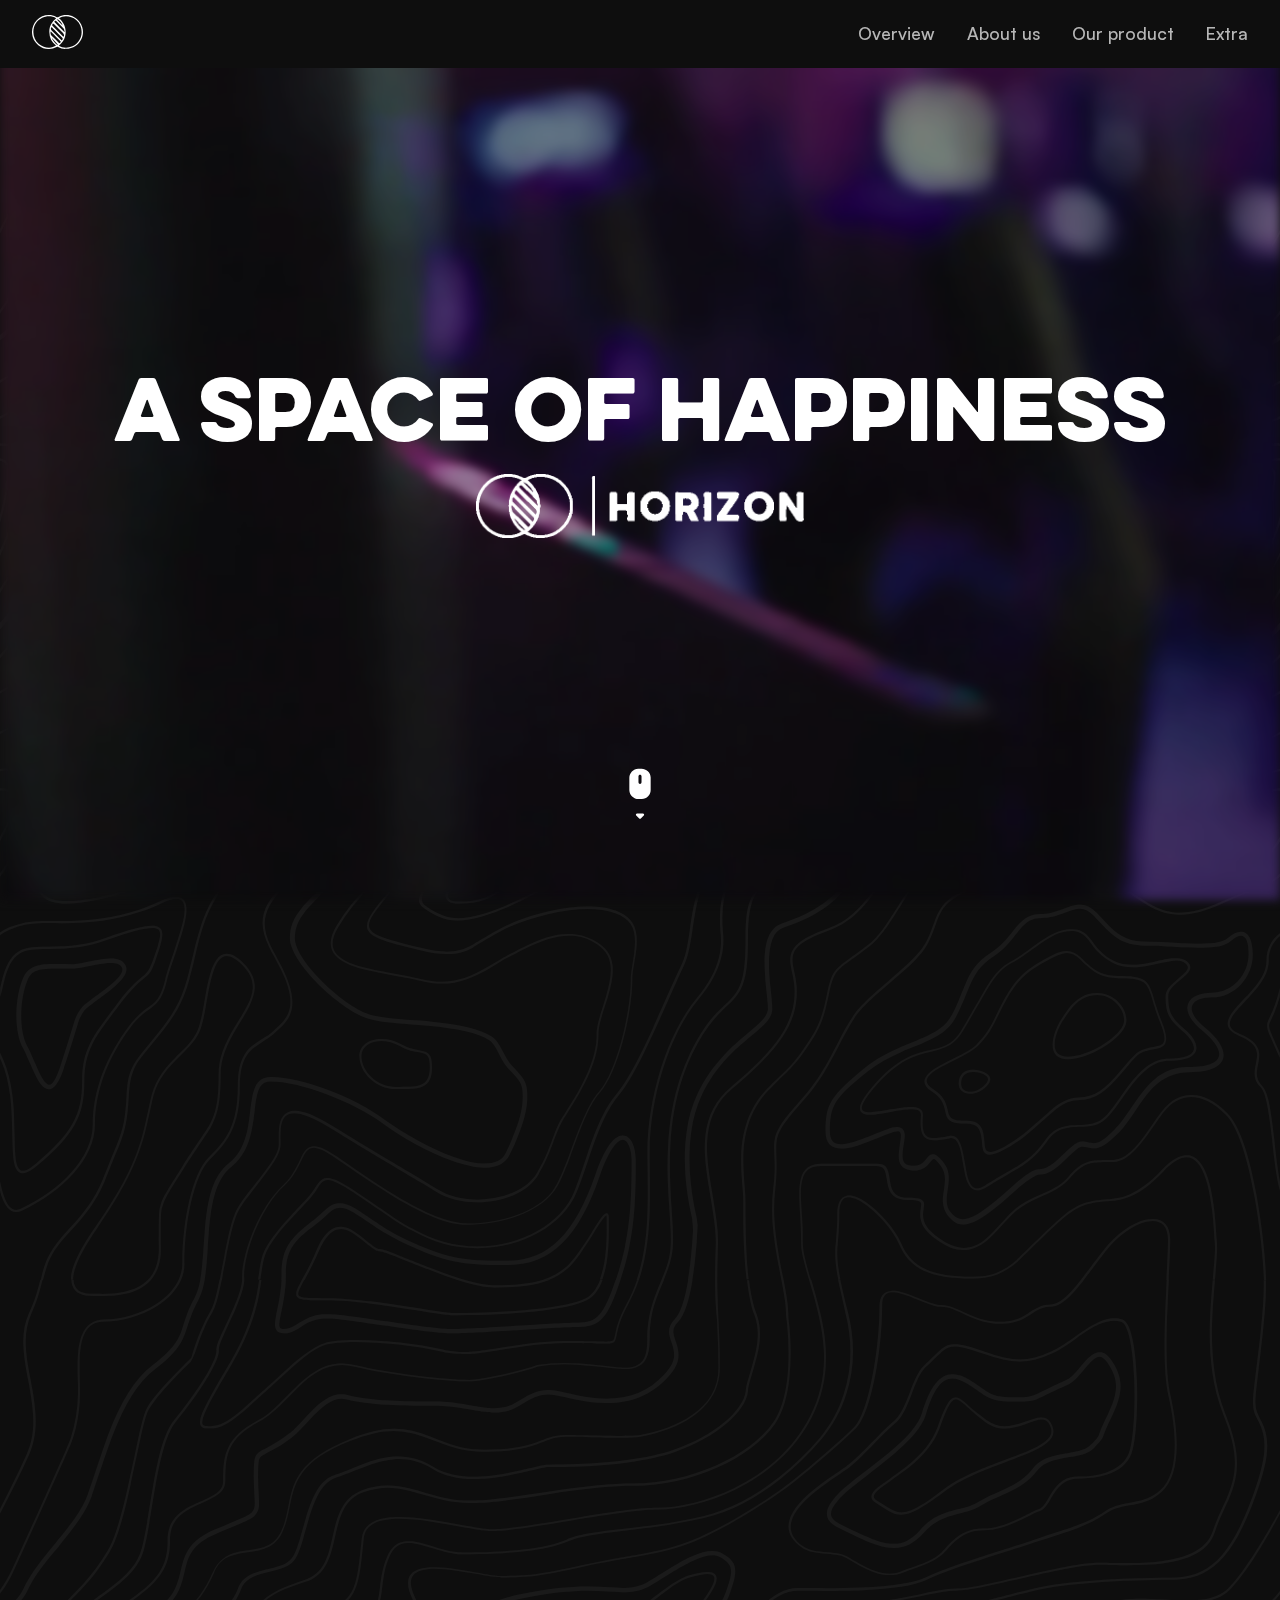
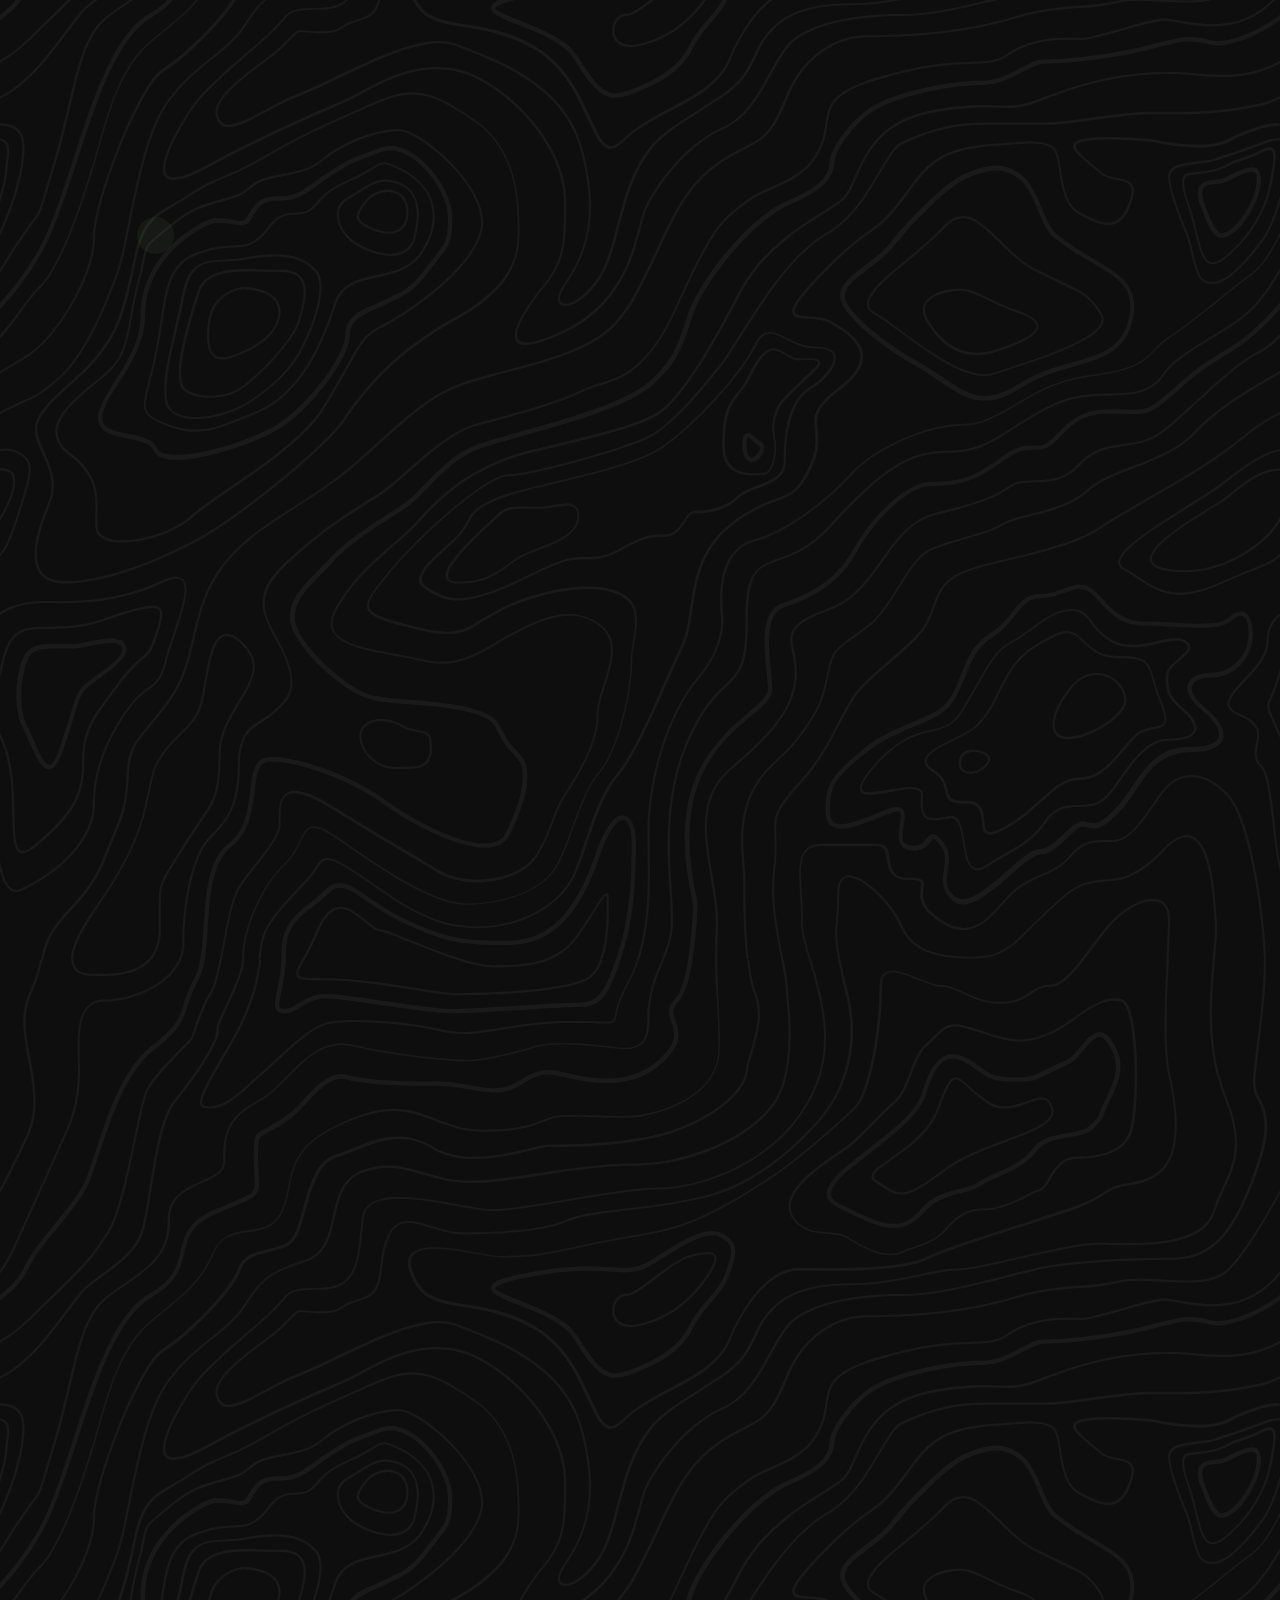
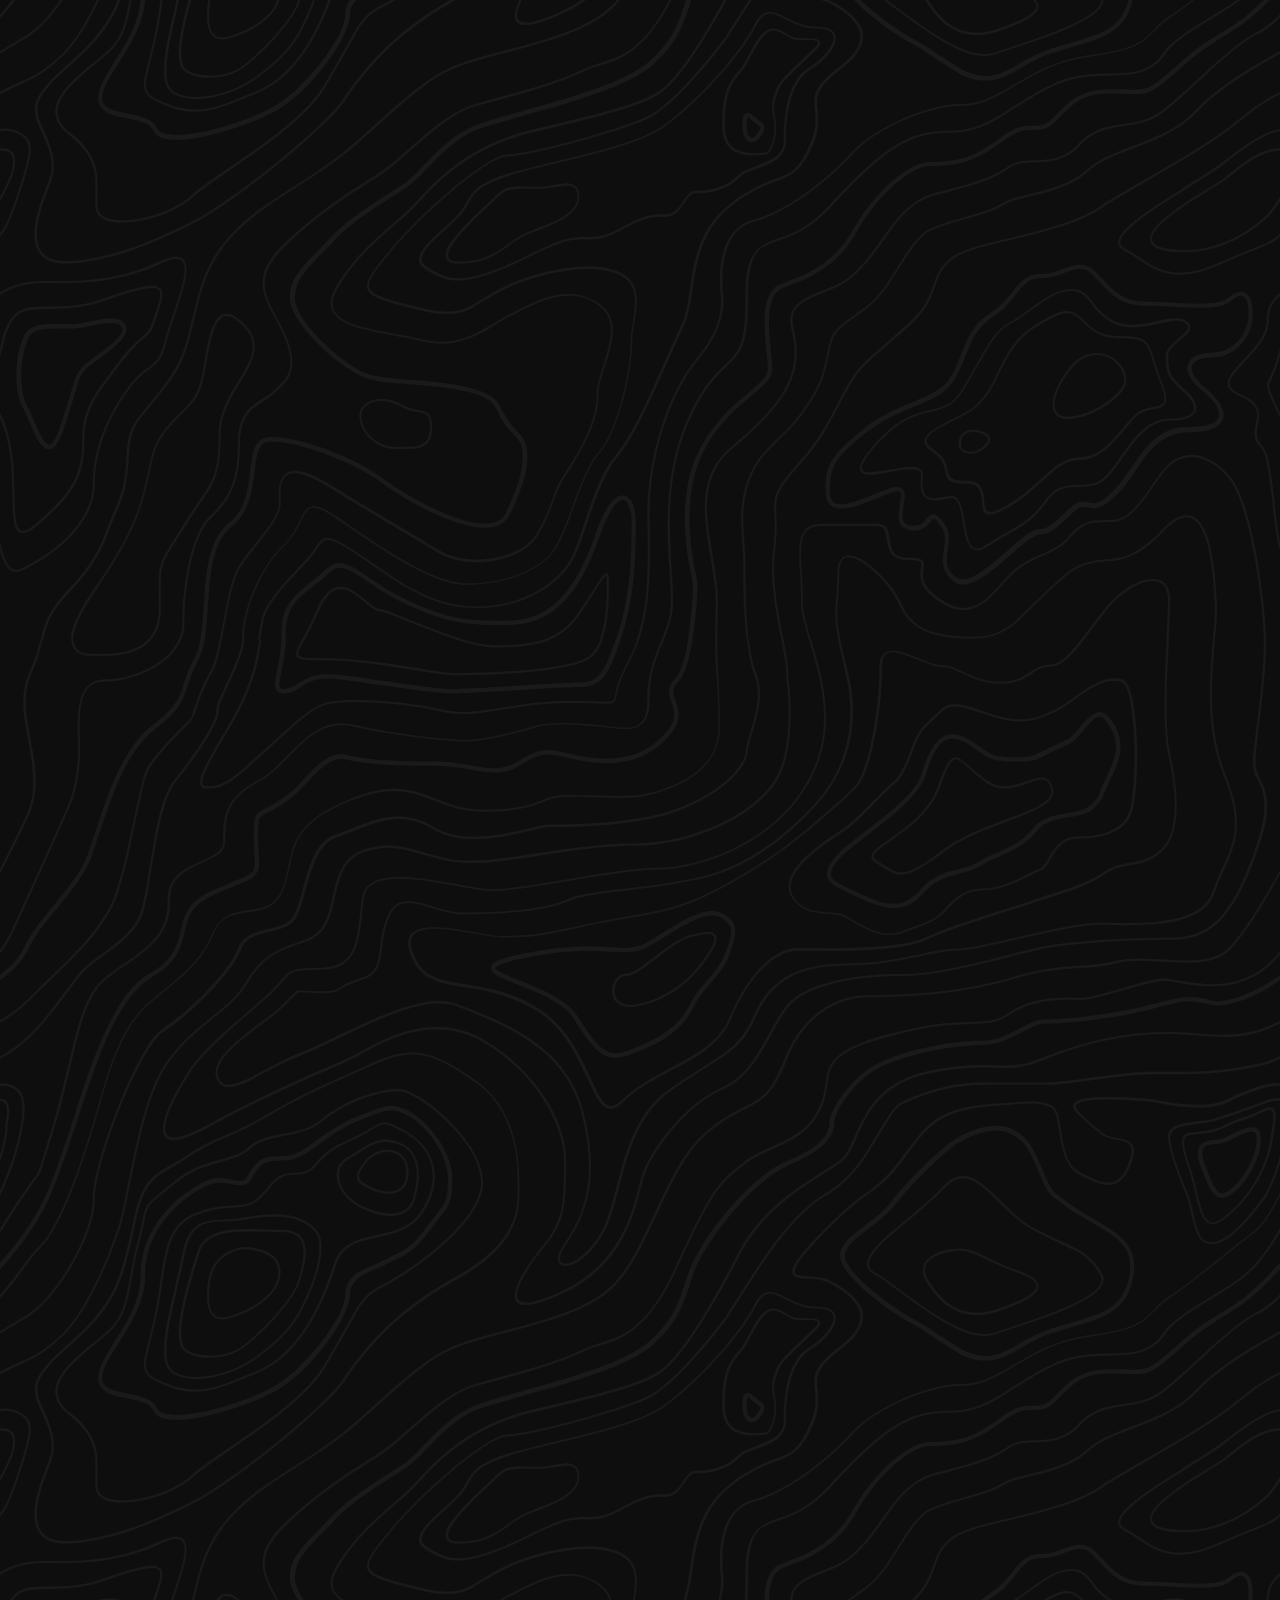
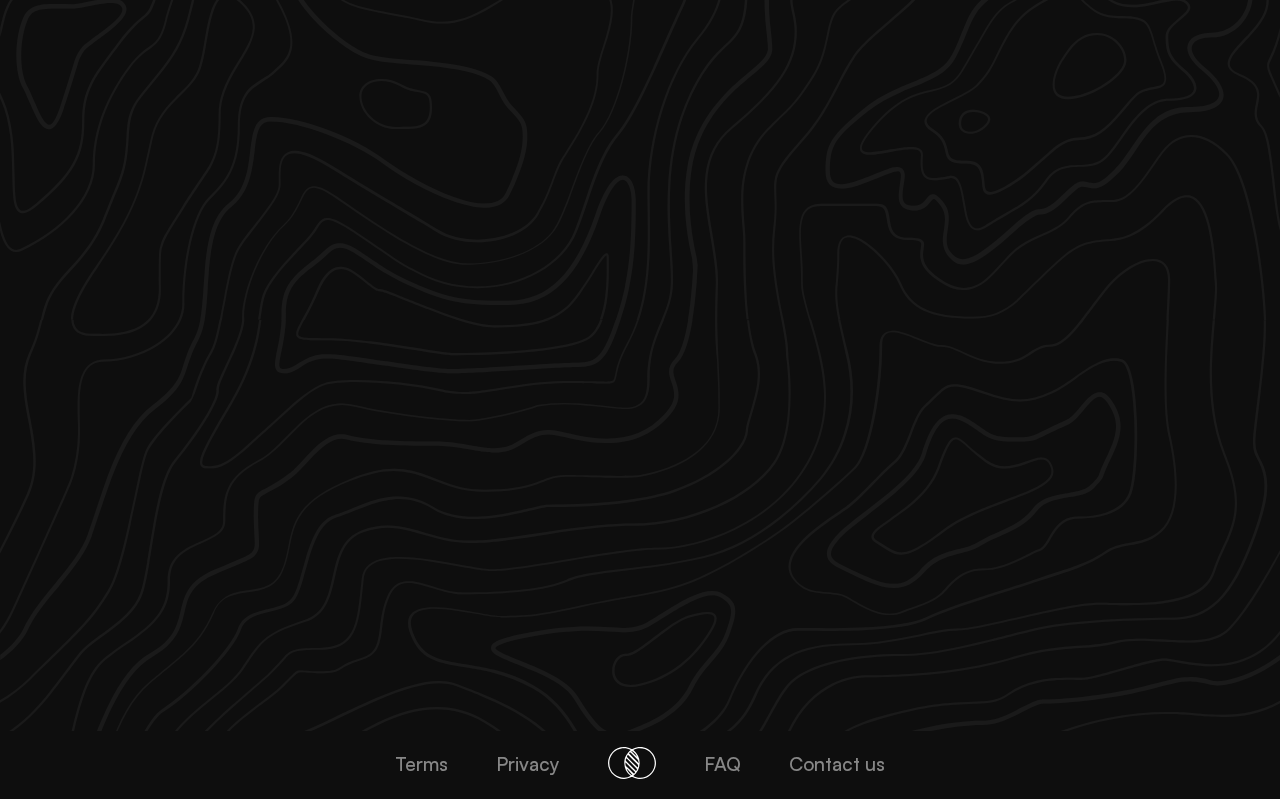
==== commit a25804e0: "fix links" ====
--- a/index.html
+++ b/index.html
@@ -16,7 +16,7 @@
 
     <div class="nav-wrapper">
         <nav class="navbar">
-            <a data-aos="fade-down" data-aos-duration="750" href="index.php"><img class="brandLogo" src="ICONES/NIGHT/LOGO.svg" alt="Company Logo">
+            <a data-aos="fade-down" data-aos-duration="750" href="index.html"><img class="brandLogo" src="ICONES/NIGHT/LOGO.svg" alt="Company Logo">
             </a>
             <div class="menu-toggle" id="mobile-menu">
                 <span class="bar"></span>
@@ -25,9 +25,9 @@
             </div>
 
             <ul class="nav no-search">
-                <li data-aos="fade-down" data-aos-duration="750" data-aos-delay="100" class="nav-item"><a href="index.php#aboutUs">Overview</a></li>
-                <li data-aos="fade-down" data-aos-duration="750" data-aos-delay="200" class="nav-item"><a href="aboutus.php">About us</a></li>
-                <li data-aos="fade-down" data-aos-duration="750" data-aos-delay="300" class="nav-item"><a href="catalog.php">Our product</a></li>
+                <li data-aos="fade-down" data-aos-duration="750" data-aos-delay="100" class="nav-item"><a href="index.html#aboutUs">Overview</a></li>
+                <li data-aos="fade-down" data-aos-duration="750" data-aos-delay="200" class="nav-item"><a href="aboutus.html">About us</a></li>
+                <li data-aos="fade-down" data-aos-duration="750" data-aos-delay="300" class="nav-item"><a href="catalog.html">Our product</a></li>
                 <li data-aos="fade-down" data-aos-duration="750" data-aos-delay="400" class="nav-item"><a href="extra.php">Extra</a></li>
             </ul>
         </nav>
@@ -469,21 +469,21 @@
     <footer>
 
         <p>
-            <a href="terms.php">Terms</a>
+            <a href="terms.html">Terms</a>
         </p>
         <p>
-            <a href="privacy.php">Privacy</a>
+            <a href="privacy.html">Privacy</a>
         </p>
 
         <div class="bottomBrandLogo">
-            <a href="index.php"><img src="ICONES/NIGHT/LOGO.svg" alt="Go Top"></a>
+            <a href="index.html"><img src="ICONES/NIGHT/LOGO.svg" alt="Go Top"></a>
         </div>
 
         <p>
-            <a href="FAQ.php">FAQ</a>
+            <a href="FAQ.html">FAQ</a>
         </p>
         <p>
-            <a href="contact.php">Contact us</a>
+            <a href="contact.html">Contact us</a>
         </p>
 
     </footer>
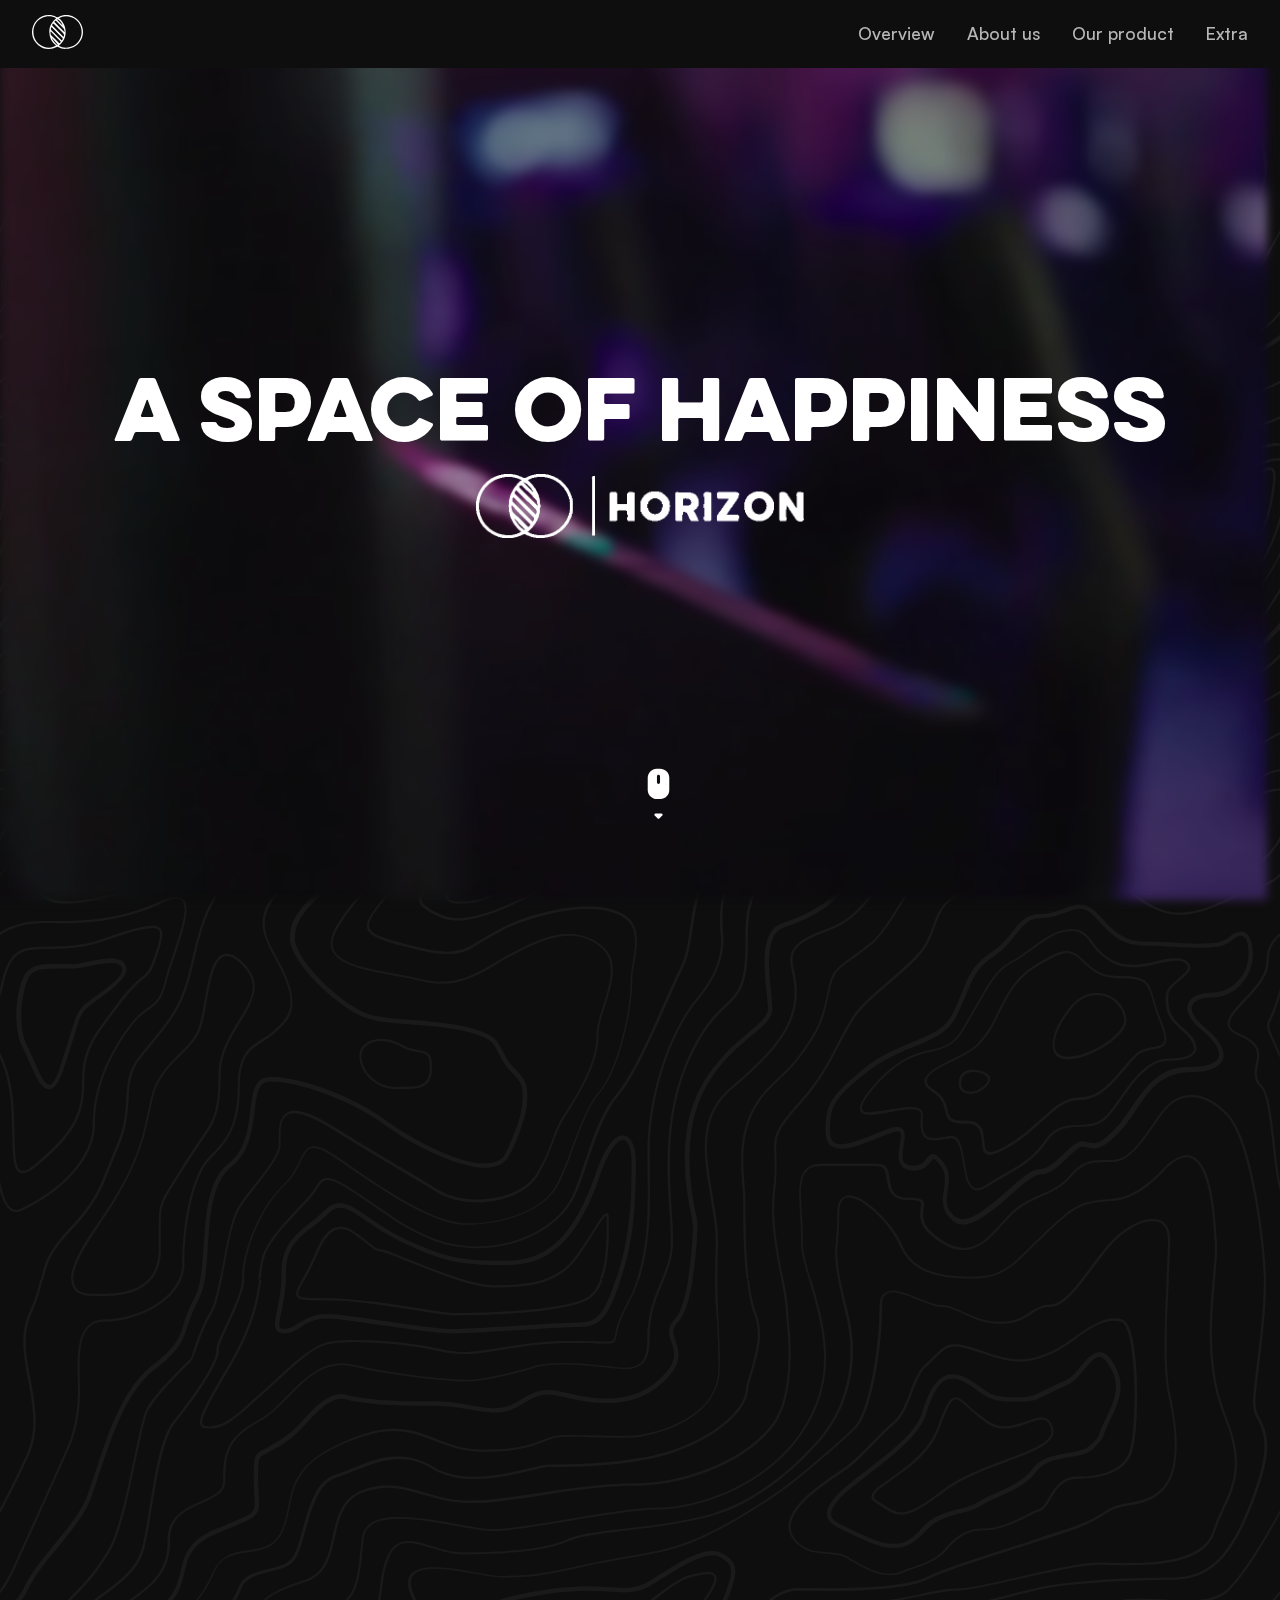
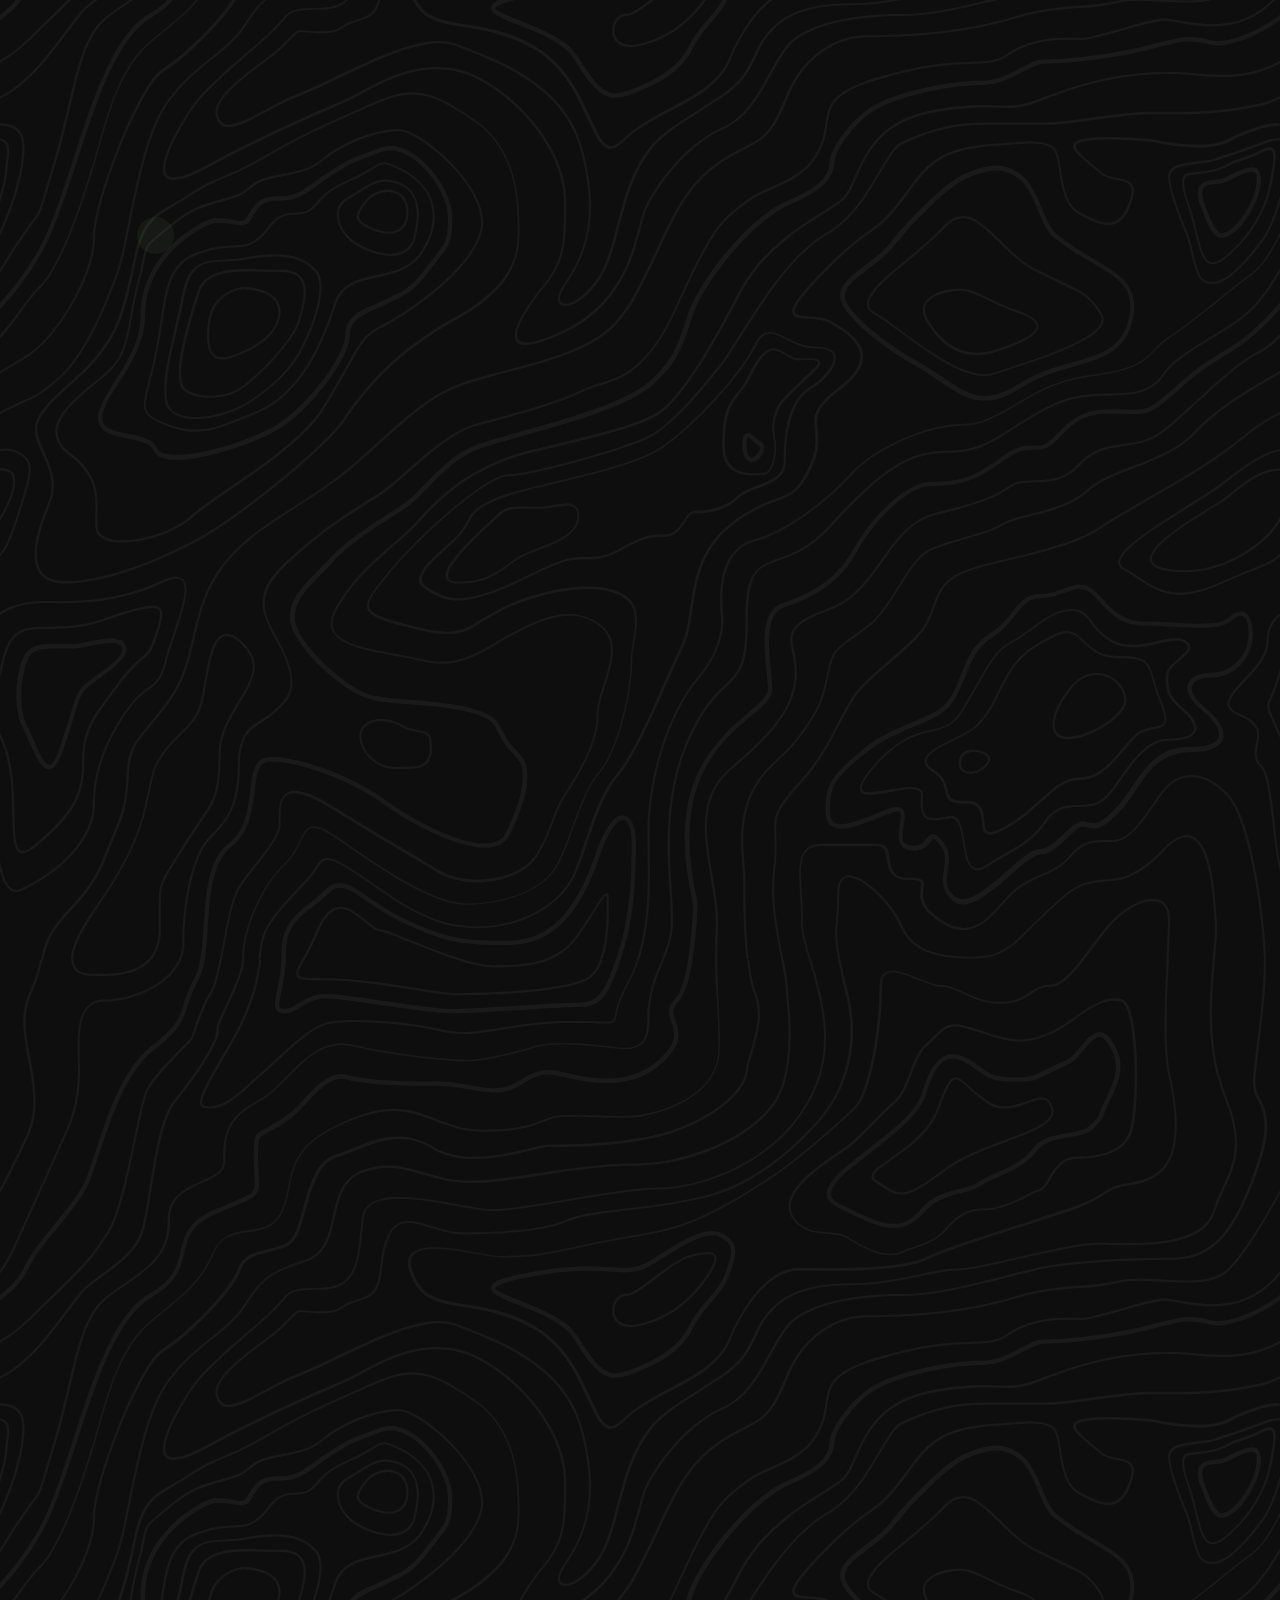
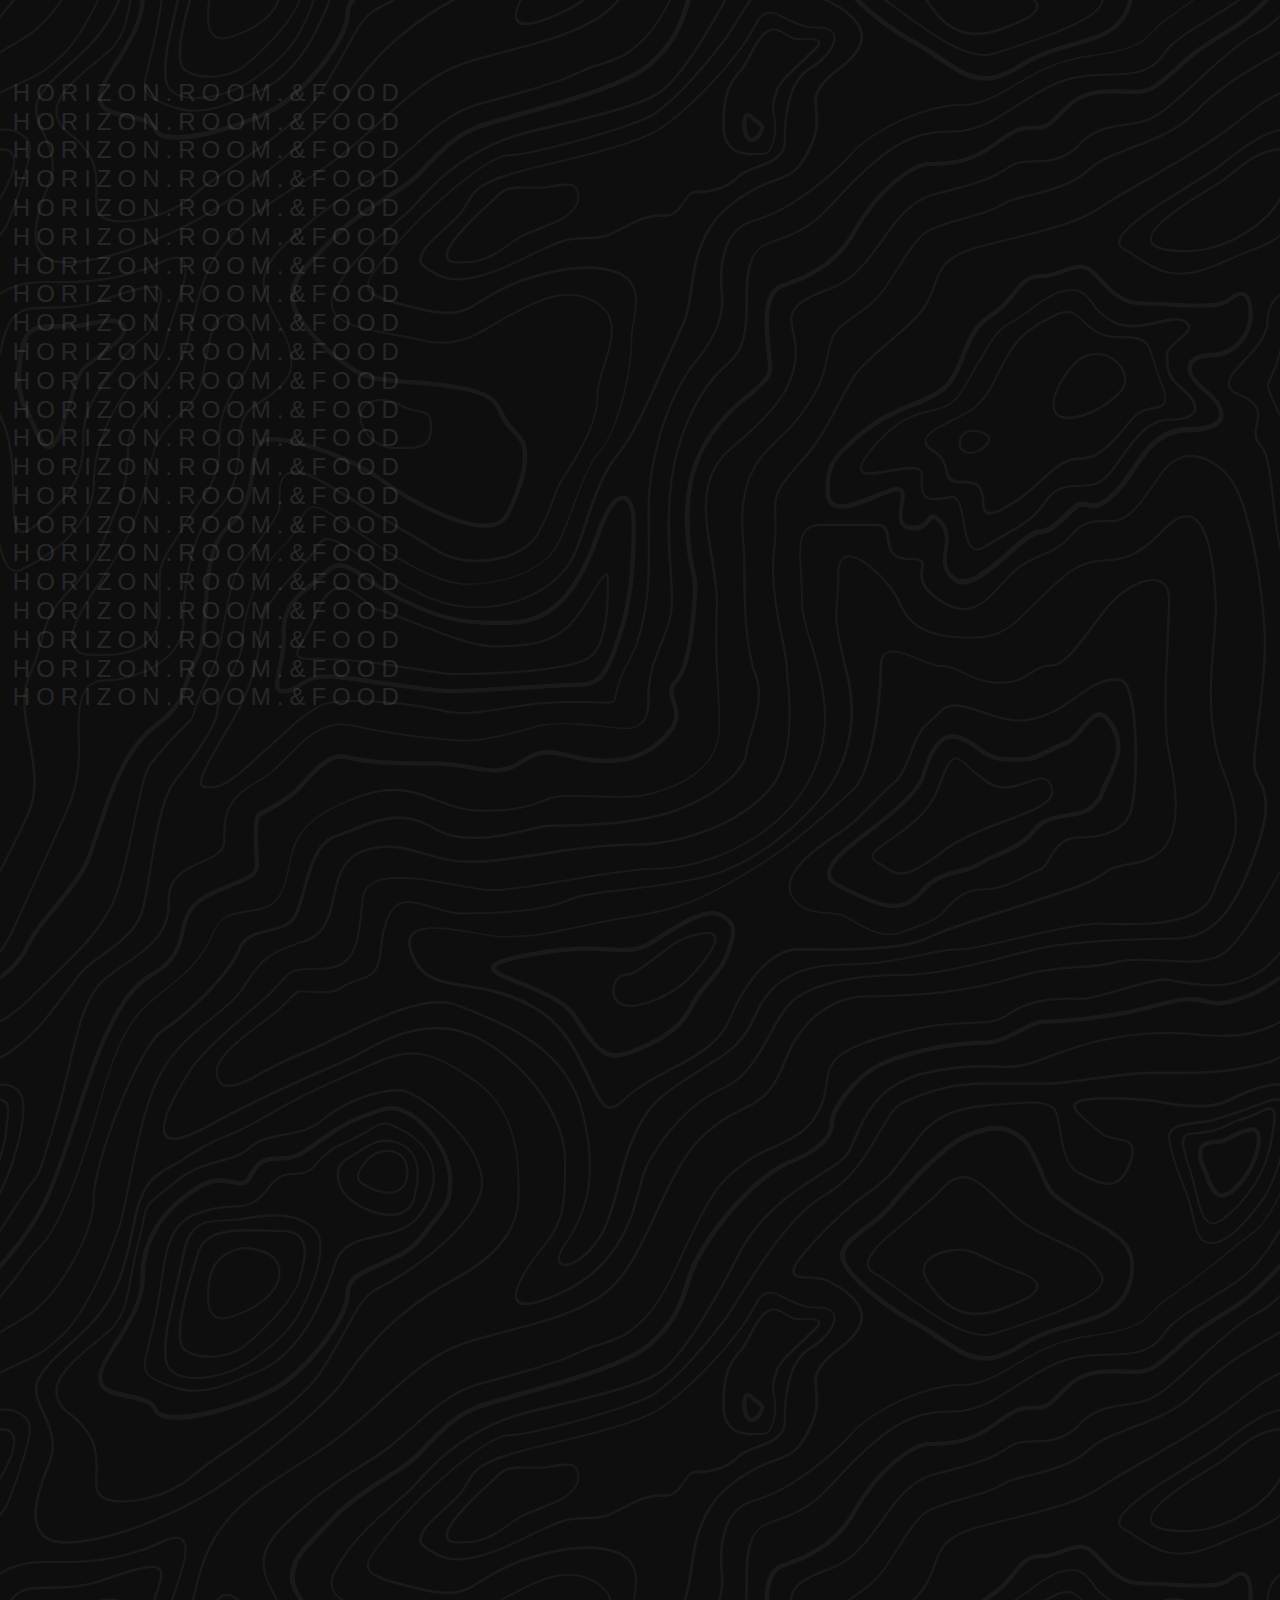
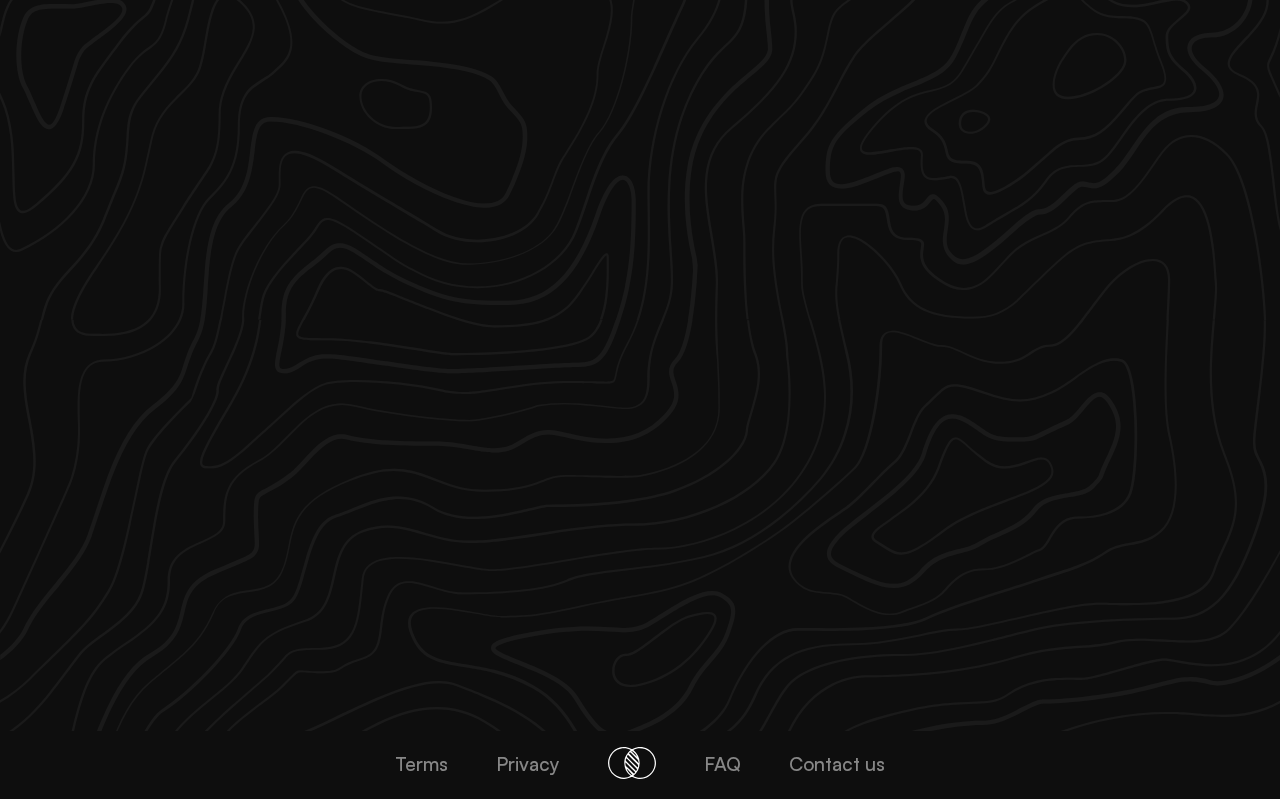
==== commit 4bf6f483: "fix scroll" ====
--- a/index.html
+++ b/index.html
@@ -290,13 +290,13 @@
 
 
 
-    <section class="productPresentation" data-aos="fade-left" data-aos-duration="1500" data-aos-anchor-placement="top-center" data-aos-once="true">
-
-        <div class="product">
+    <section class="productPresentation">
+
+        <div class="product" data-aos="fade-left" data-aos-duration="1500" data-aos-anchor-placement="top-center" data-aos-once="true">
             <img src="IMG/lounge.webp" alt="">
         </div>
 
-        <div class="productText">
+        <div class="productText" data-aos="fade-left" data-aos-duration="1500" data-aos-anchor-placement="top-center" data-aos-once="true">
             <div class=productTextTitle>
                 <h2>lounge suite</h2>
                 <img src="ICONES/NIGHT/two.svg" alt="">
--- a/style.css
+++ b/style.css
@@ -2,7 +2,7 @@
 *::after,
 *::before {
     box-sizing: border-box;
-
+    /*border:red 1px solid !important;*/
 }
 
 html {
@@ -426,11 +426,10 @@
 }
 
 .scroll {
-    width: 100%;
     height: 4rem;
     position: absolute;
     bottom: 4rem;
-    margin: 0 auto;
+    left: 50%;
     transform: translateY(-10%);
     animation: floater 2s infinite;
     transition: all ease 2s;
@@ -438,7 +437,7 @@
 
 .backgroundHome {
     height: 100%;
-    width: 100%;
+    width: 99%;
     object-fit: cover;
     position: absolute;
     z-index: -1;
@@ -734,14 +733,18 @@
 
 /* ==================================================== COMING SOON ============================================== */
 
+.coming-soon .container {
+    display: flex;
+    align-items: center;
+    justify-content: center;
+}
+
 .diapo-title {
     color: white;
     z-index: 1;
     position: absolute;
     text-align: center;
     height: calc(100vh - 7rem);
-    width: 100vw;
-
     display: flex;
     flex-direction: column;
     justify-content: center;
@@ -751,7 +754,7 @@
 
 .js-slider {
     position: relative;
-    width: 100vw;
+    width: 100%;
     height: calc(100vh - 7rem);
     overflow: hidden;
 }
@@ -782,9 +785,8 @@
     position: absolute;
     display: flex;
     align-items: center;
+    width: 90%;
     justify-content: space-between;
-    padding: 0 2rem;
-    width: 100vw;
     height: calc(100vh - 7rem);
 }
 
@@ -1198,9 +1200,19 @@
 }
 
 .modal-close {
+    font-size: 1.5rem;
+    padding: 0.5rem 1rem;
+    background: rgba(58, 58, 58, 0.5);
+    border: none;
+    color: var(--color-text);
+    border-radius: 50%;
     position: absolute;
     right: 1rem;
     top: 1rem;
+}
+
+.modal-close:hover {
+    background: rgba(58, 58, 58, 1);
 }
 
 
@@ -2345,8 +2357,8 @@
 }
 
 .faq {
-    margin-top: calc(7.5vh + 3rem);
-    width: 100%;
+    width: 100%;
+    height: 100vh;
     display: flex;
     justify-content: center;
     flex-direction: column;
@@ -2493,7 +2505,7 @@
     width: 100%;
 }
 
-.line-container{
+.line-container {
     gap: 3rem;
     display: flex;
     align-items: center;
@@ -2598,7 +2610,6 @@
 
     /* SERVICE */
     .service {
-        margin: 3rem;
         width: 90%;
     }
 
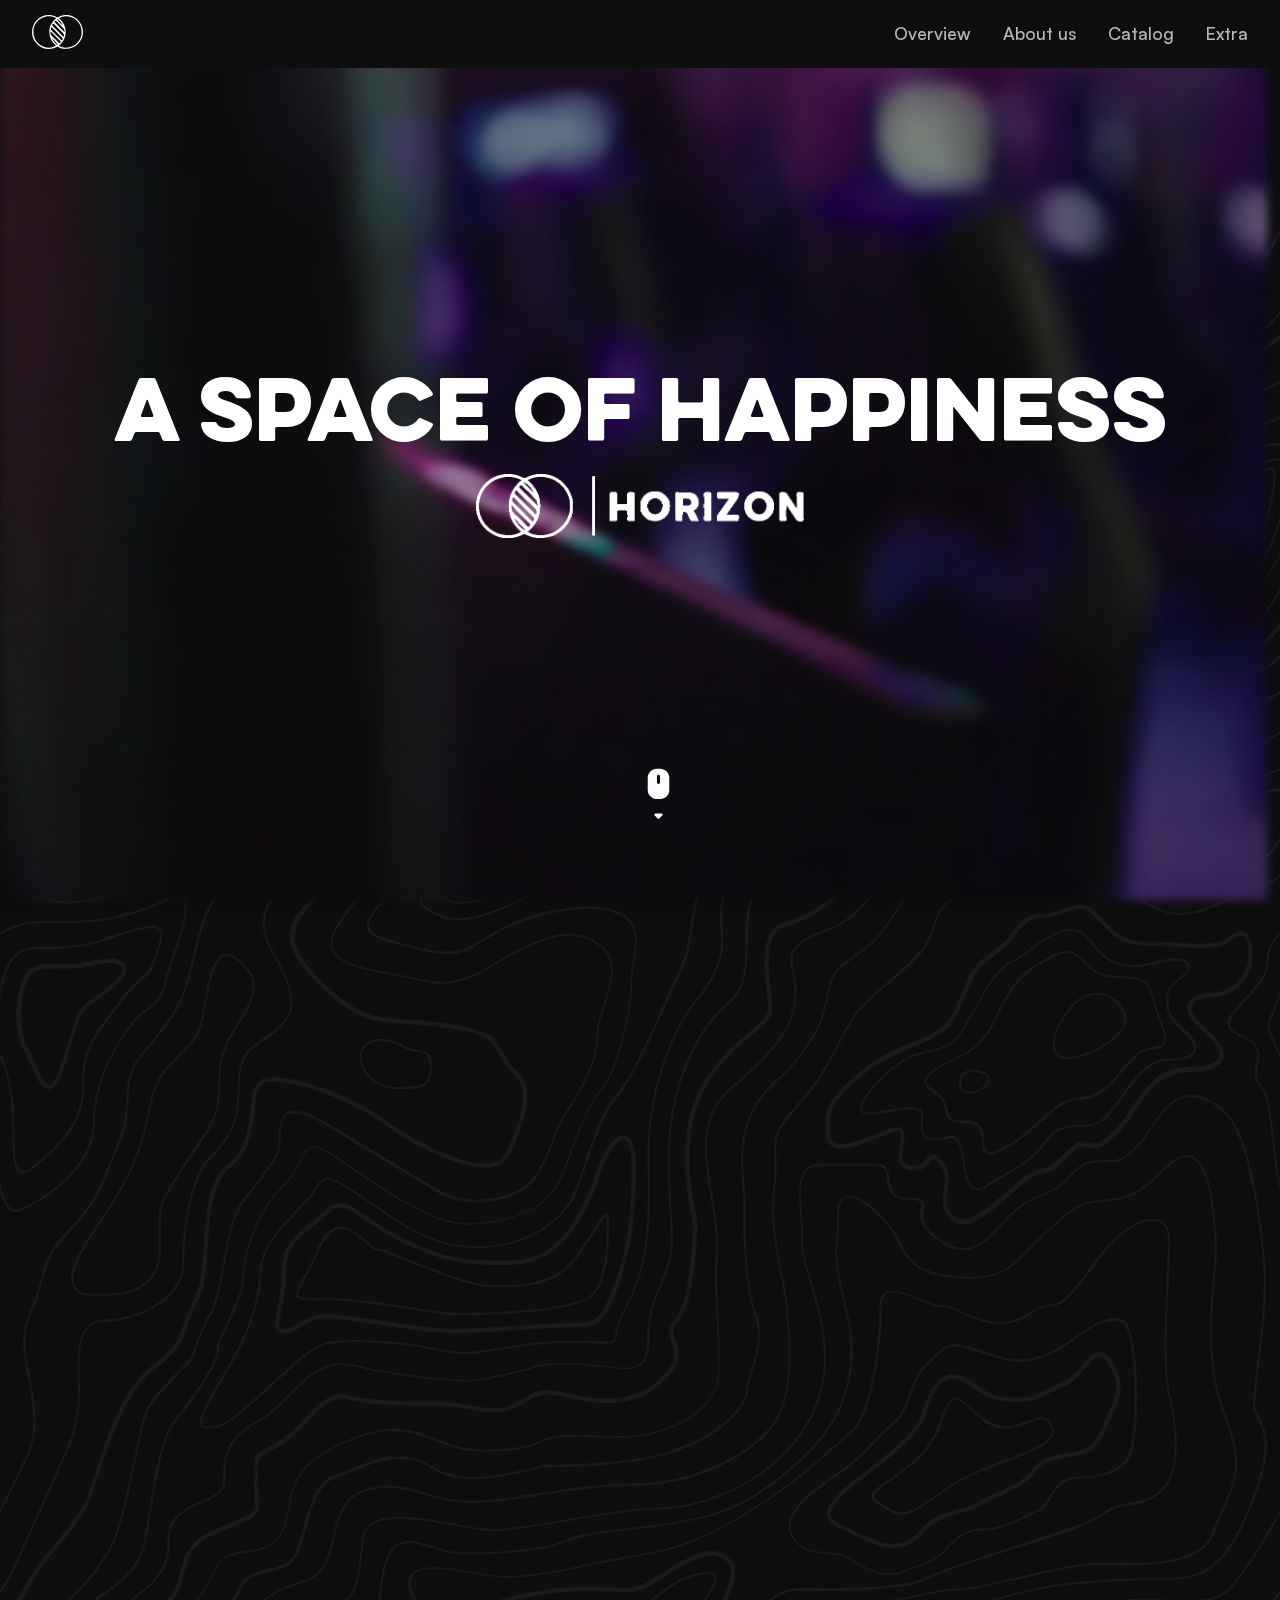
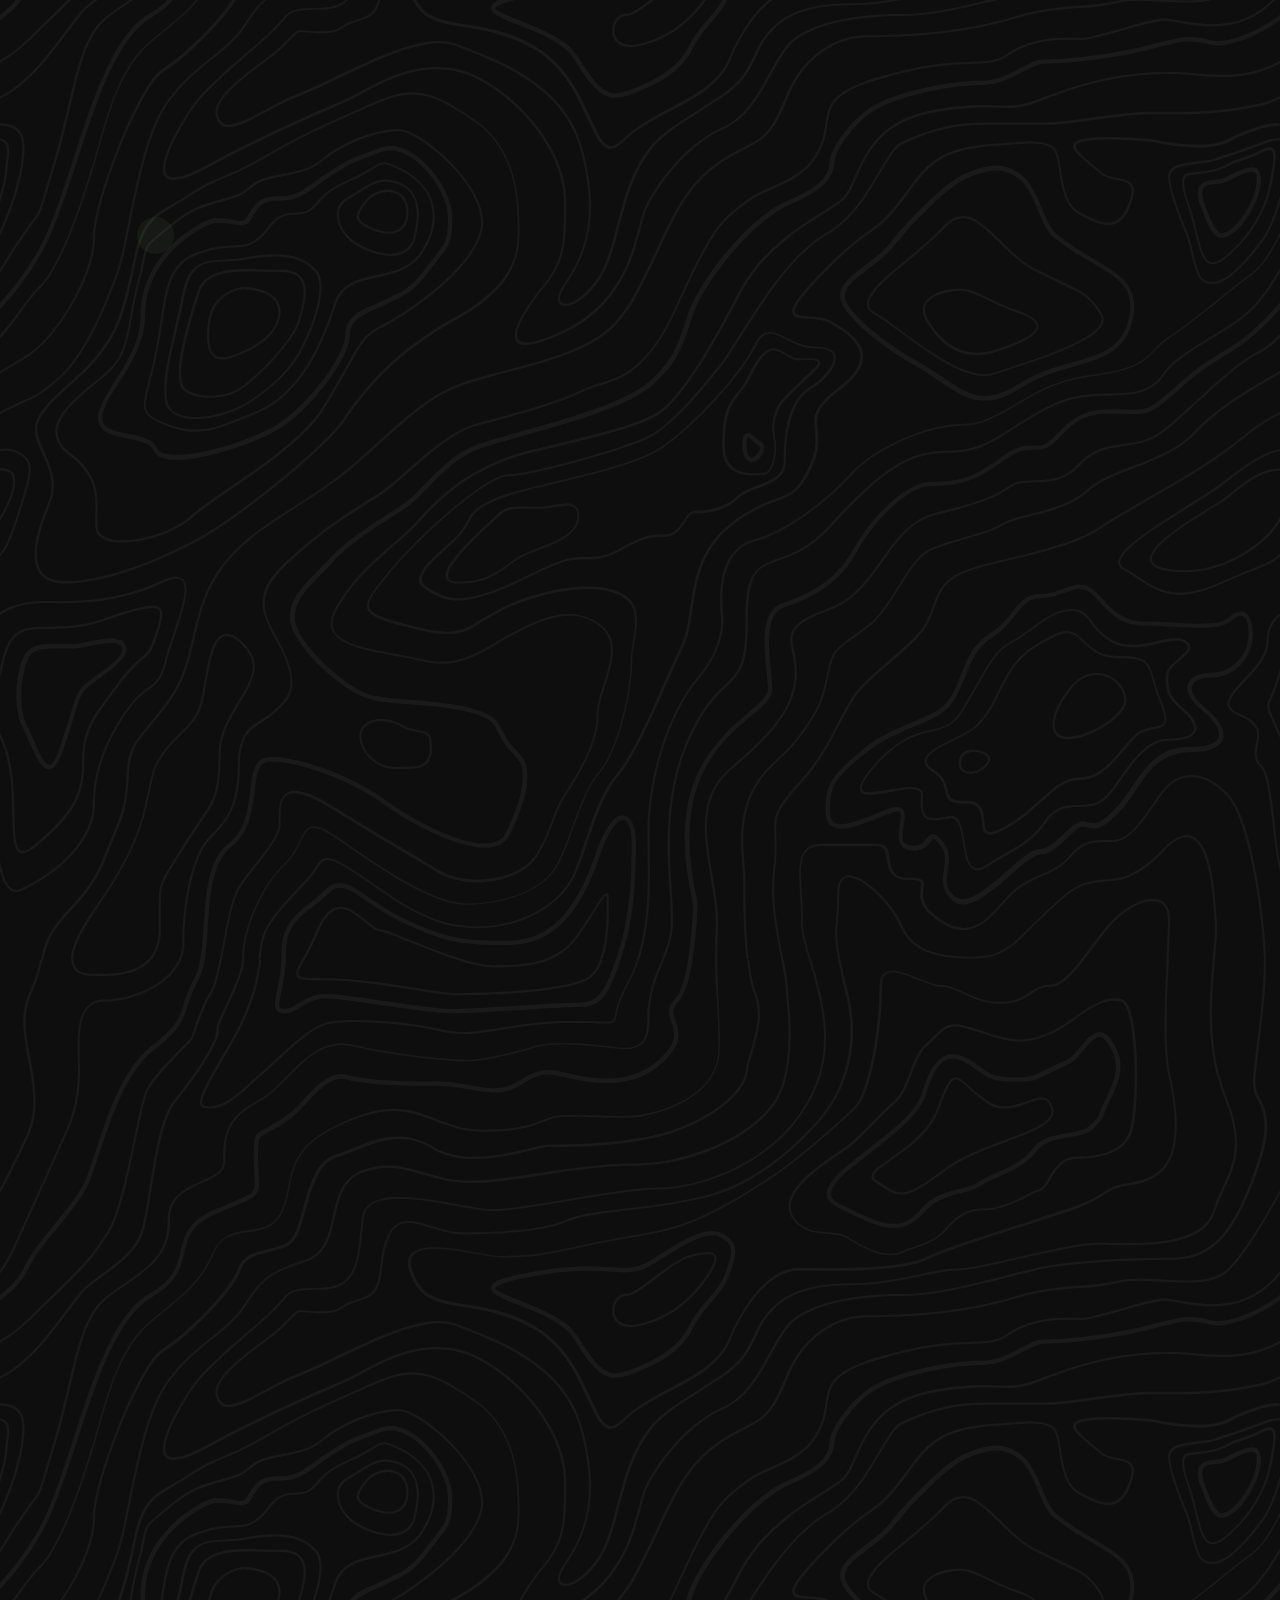
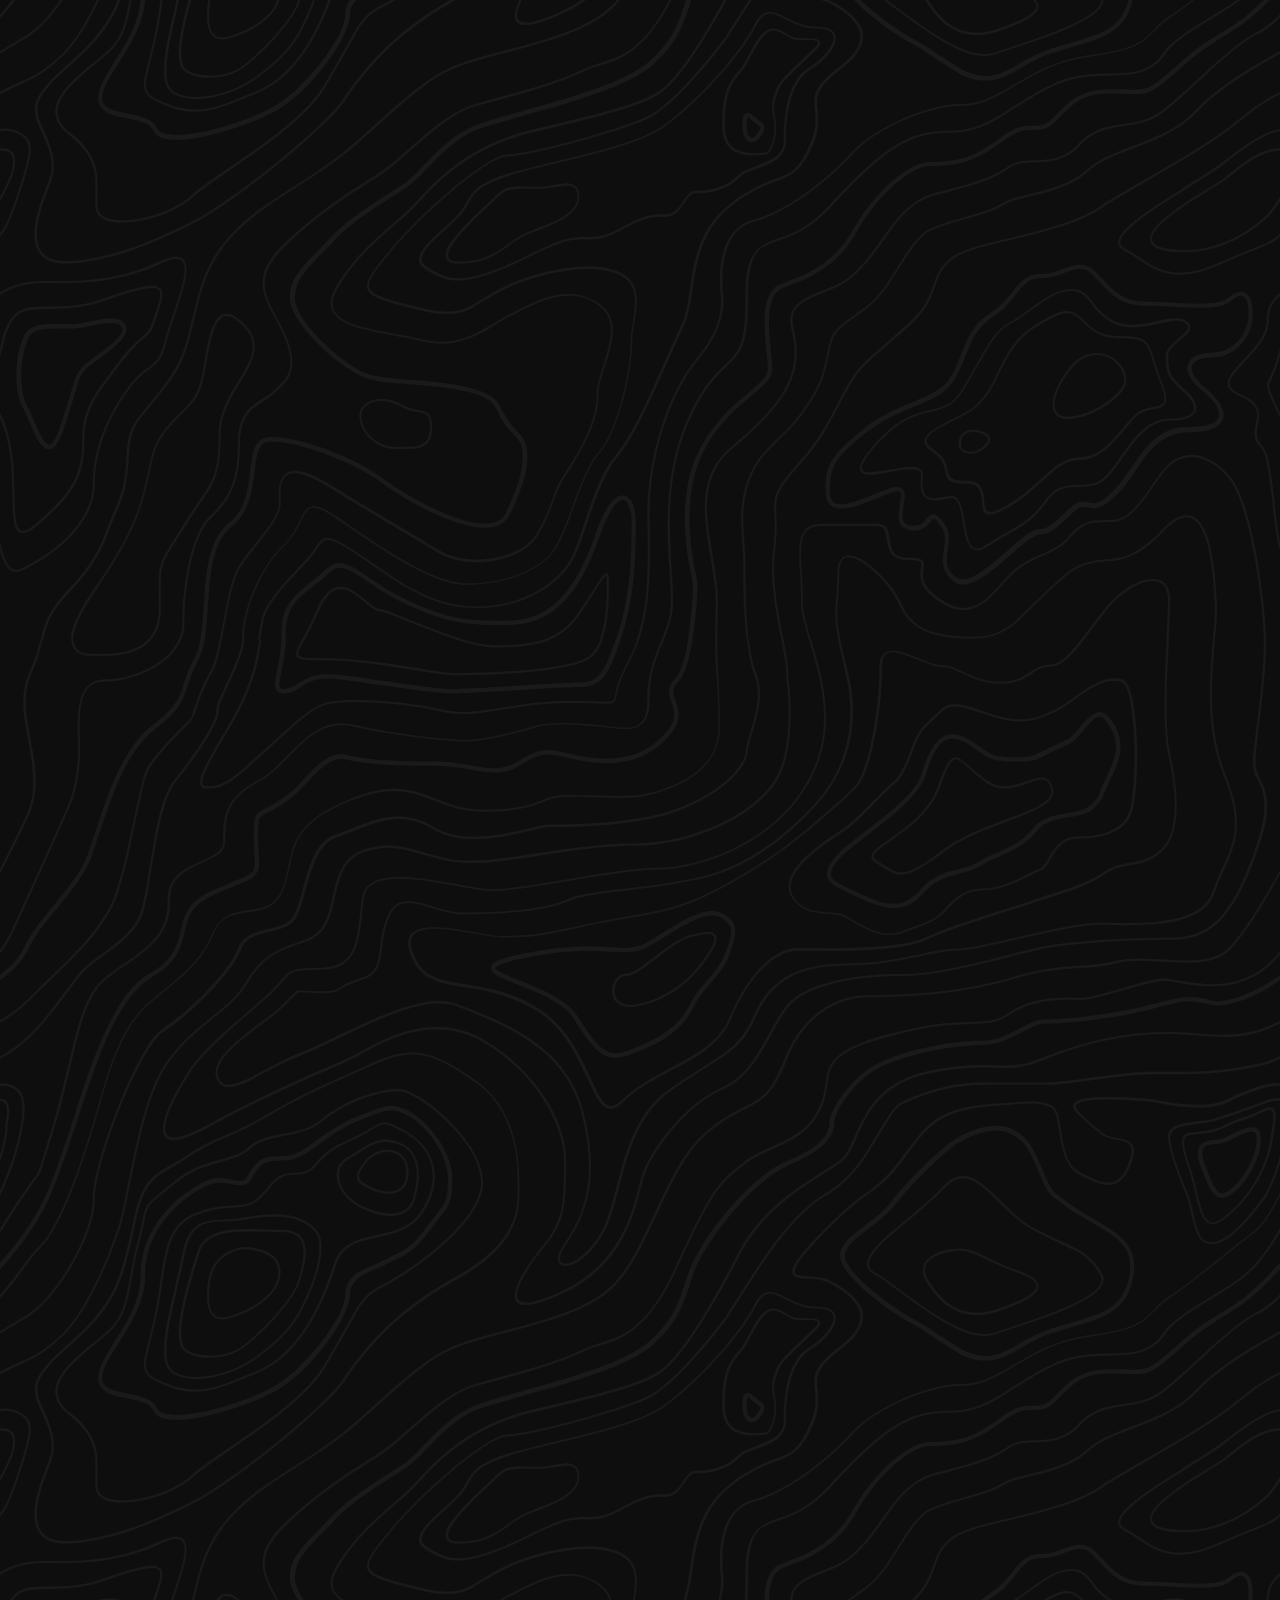
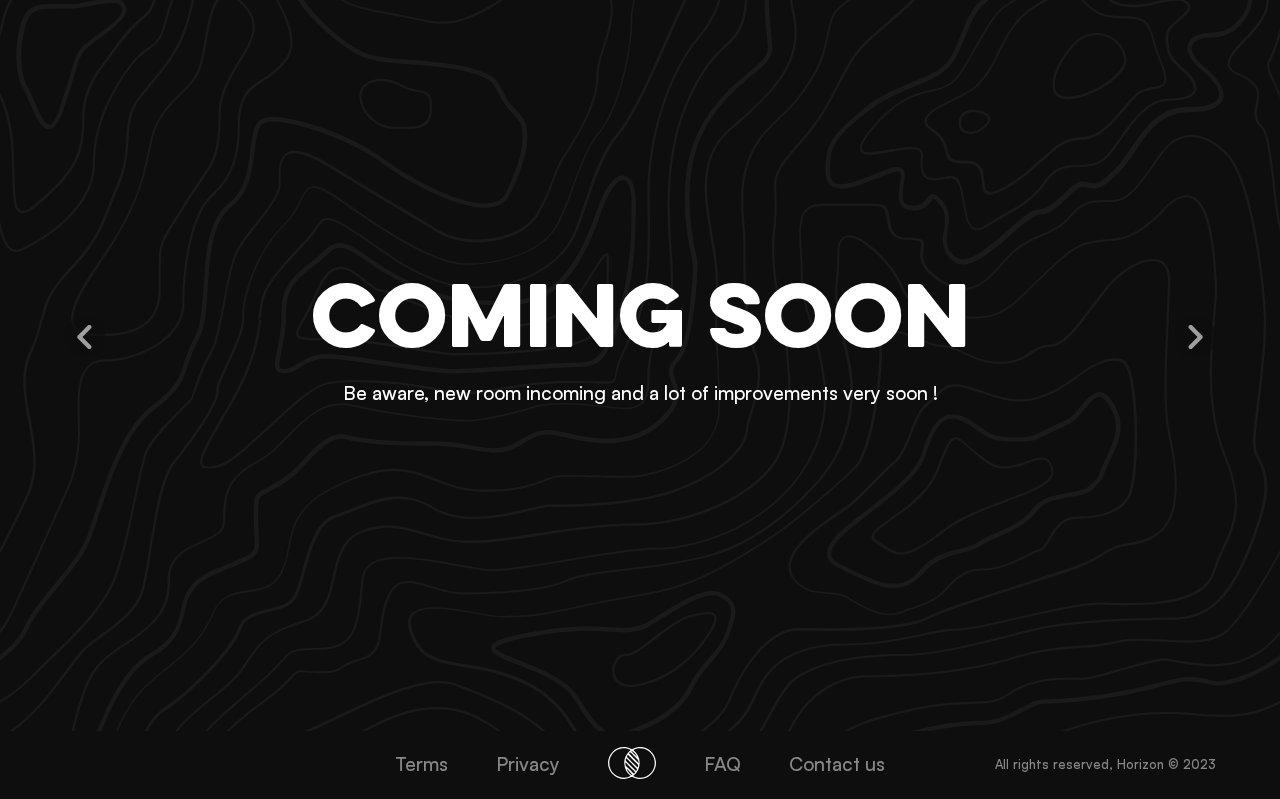
==== commit fde88e5e: "fix o2switch sync" ====
--- a/index.html
+++ b/index.html
@@ -27,7 +27,7 @@
             <ul class="nav no-search">
                 <li data-aos="fade-down" data-aos-duration="750" data-aos-delay="100" class="nav-item"><a href="index.html#aboutUs">Overview</a></li>
                 <li data-aos="fade-down" data-aos-duration="750" data-aos-delay="200" class="nav-item"><a href="aboutus.html">About us</a></li>
-                <li data-aos="fade-down" data-aos-duration="750" data-aos-delay="300" class="nav-item"><a href="catalog.html">Our product</a></li>
+                <li data-aos="fade-down" data-aos-duration="750" data-aos-delay="300" class="nav-item"><a href="catalog.html">Catalog</a></li>
                 <li data-aos="fade-down" data-aos-duration="750" data-aos-delay="400" class="nav-item"><a href="extra.php">Extra</a></li>
             </ul>
         </nav>
@@ -257,7 +257,7 @@
 
     </section>
 
-    <section class="productPresentation" data-aos="fade-right" data-aos-duration="1500" data-aos-anchor-placement="top-center" data-aos-once="true">
+    <section class="productPresentation" data-aos="fade-in" data-aos-duration="1500" data-aos-anchor-placement="top-center" data-aos-once="true">
 
         <div class="productText">
             <div class=productTextTitle>
@@ -290,13 +290,13 @@
 
 
 
-    <section class="productPresentation">
-
-        <div class="product" data-aos="fade-left" data-aos-duration="1500" data-aos-anchor-placement="top-center" data-aos-once="true">
+    <section class="productPresentation" data-aos="fade-in" data-aos-duration="1500" data-aos-anchor-placement="top-center" data-aos-once="true">
+
+        <div class="product">
             <img src="IMG/lounge.webp" alt="">
         </div>
 
-        <div class="productText" data-aos="fade-left" data-aos-duration="1500" data-aos-anchor-placement="top-center" data-aos-once="true">
+        <div class="productText">
             <div class=productTextTitle>
                 <h2>lounge suite</h2>
                 <img src="ICONES/NIGHT/two.svg" alt="">
@@ -396,7 +396,7 @@
 
 
 
-    <section class="productPresentation" data-aos="fade-right" data-aos-duration="1500" data-aos-anchor-placement="top-center" data-aos-once="true">
+    <section class="productPresentation" data-aos="fade-in" data-aos-duration="1500" data-aos-anchor-placement="top-center" data-aos-once="true">
 
         <div class="productText">
             <div class=productTextTitle>
@@ -429,7 +429,7 @@
 
     </section>
 
-    <section class="coming-soon" data-aos="fade-in" data-aos-duration="1500" data-aos-anchor-placement="top data-aos-once="true">
+    <section class="coming-soon">
 
         <div class="container">
             <div class="nav-slider">
@@ -486,6 +486,7 @@
             <a href="contact.html">Contact us</a>
         </p>
 
+        <span><p>All rights reserved, Horizon © 2023</p></span>
     </footer>
 
     <script src='https://cdnjs.cloudflare.com/ajax/libs/jquery/3.3.1/jquery.min.js'></script>
--- a/style.css
+++ b/style.css
@@ -860,6 +860,15 @@
     transition: transform .3s;
 }
 
+footer span {
+    position: absolute;
+    right: 5%;
+}
+
+footer span p {
+    font-size: 0.8rem;
+    opacity: 0.5;
+}
 
 
 .bottomBrandLogo {
@@ -2581,6 +2590,7 @@
 }
 
 .catTerms {
+    width: 80%;
     display: flex;
     align-items: start;
     justify-content: start;
@@ -2711,6 +2721,10 @@
         margin-top: 50px;
         border-radius: 2rem;
         width: fit-content;
+    }
+
+    footer span {
+        display: none;
     }
 
 }
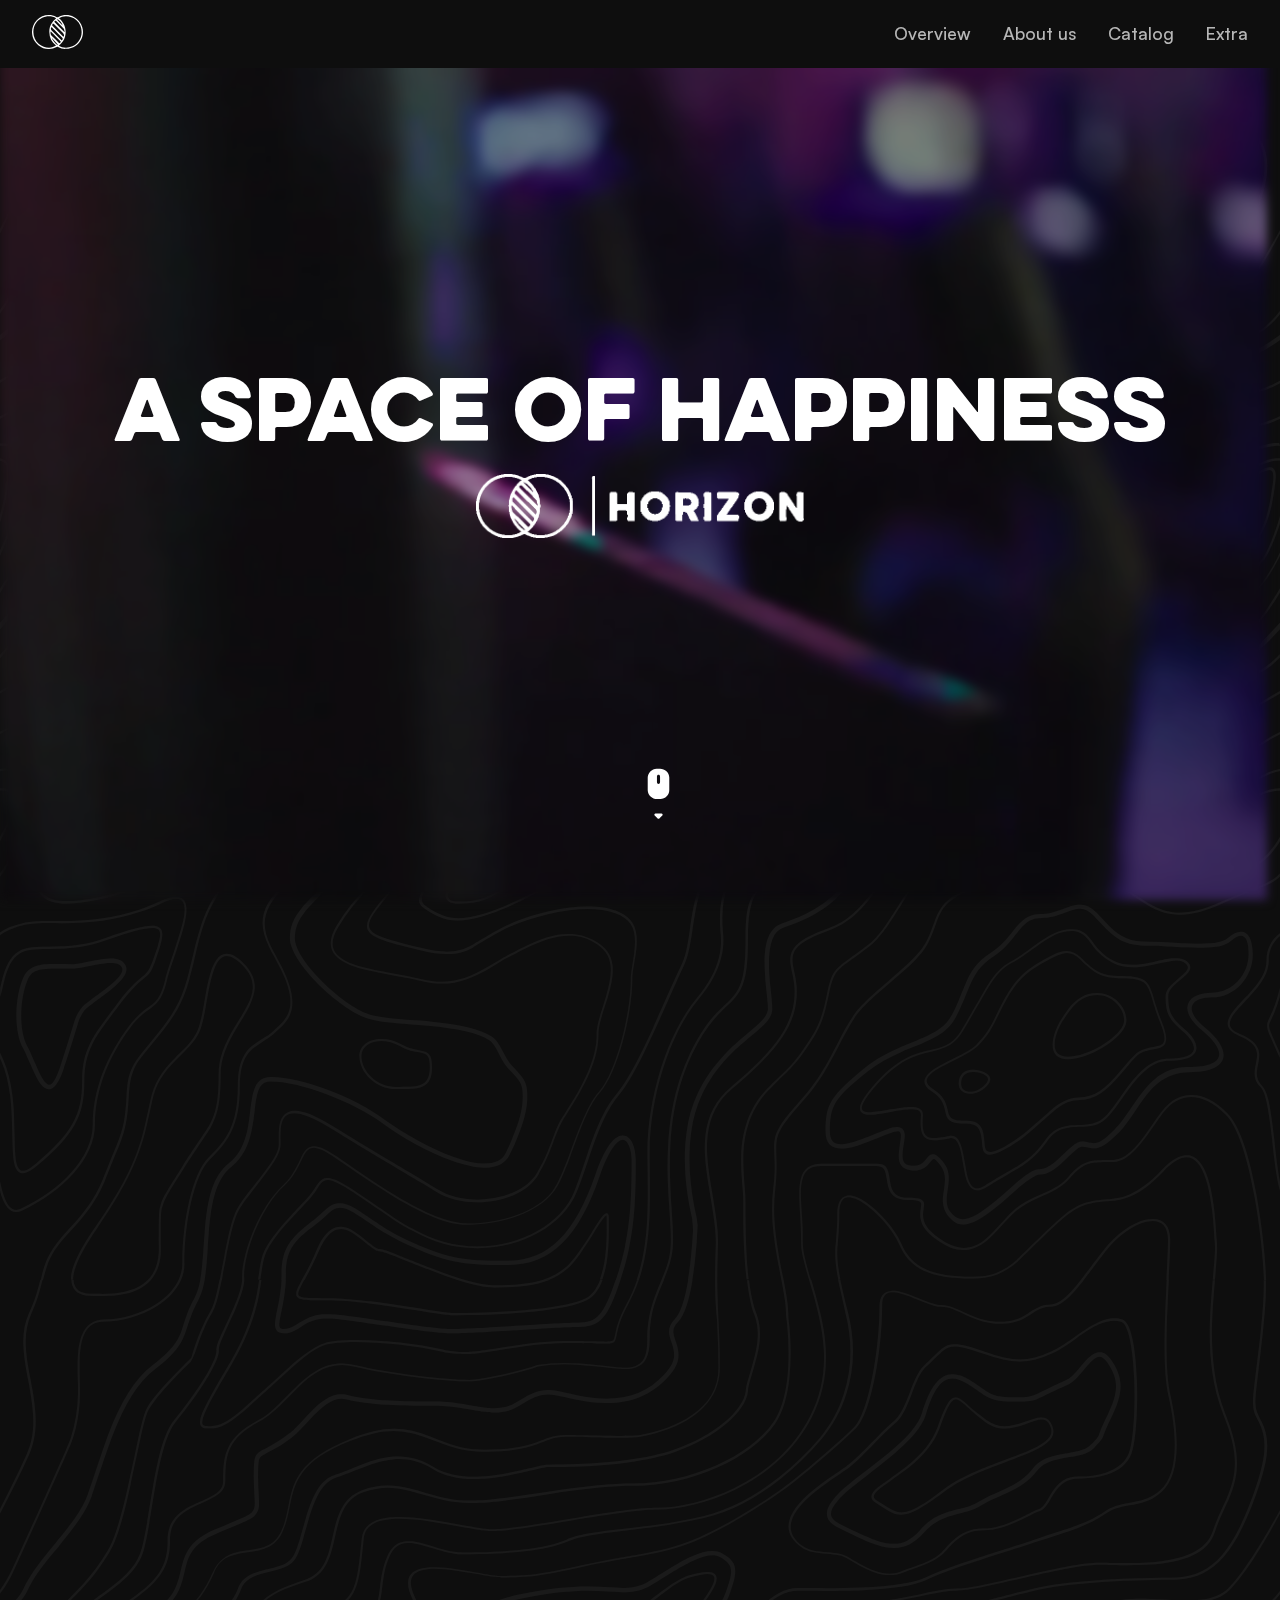
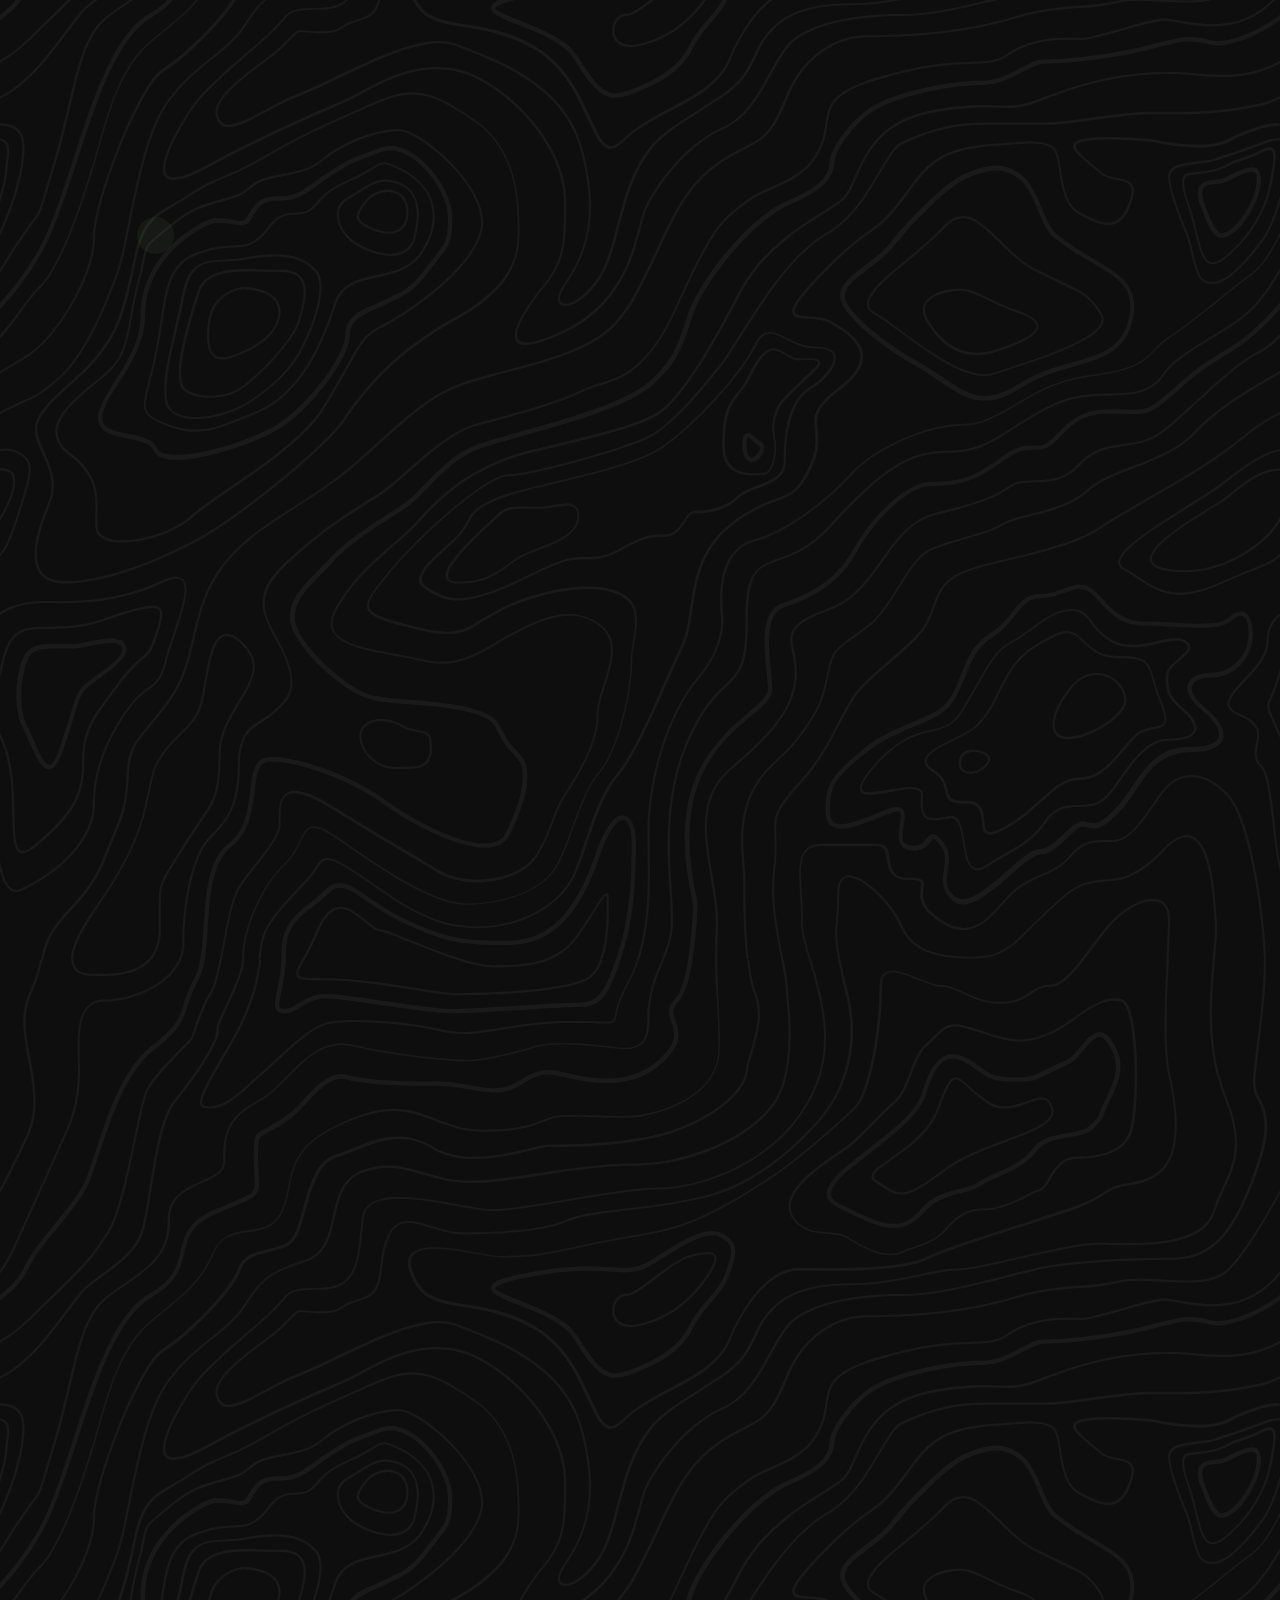
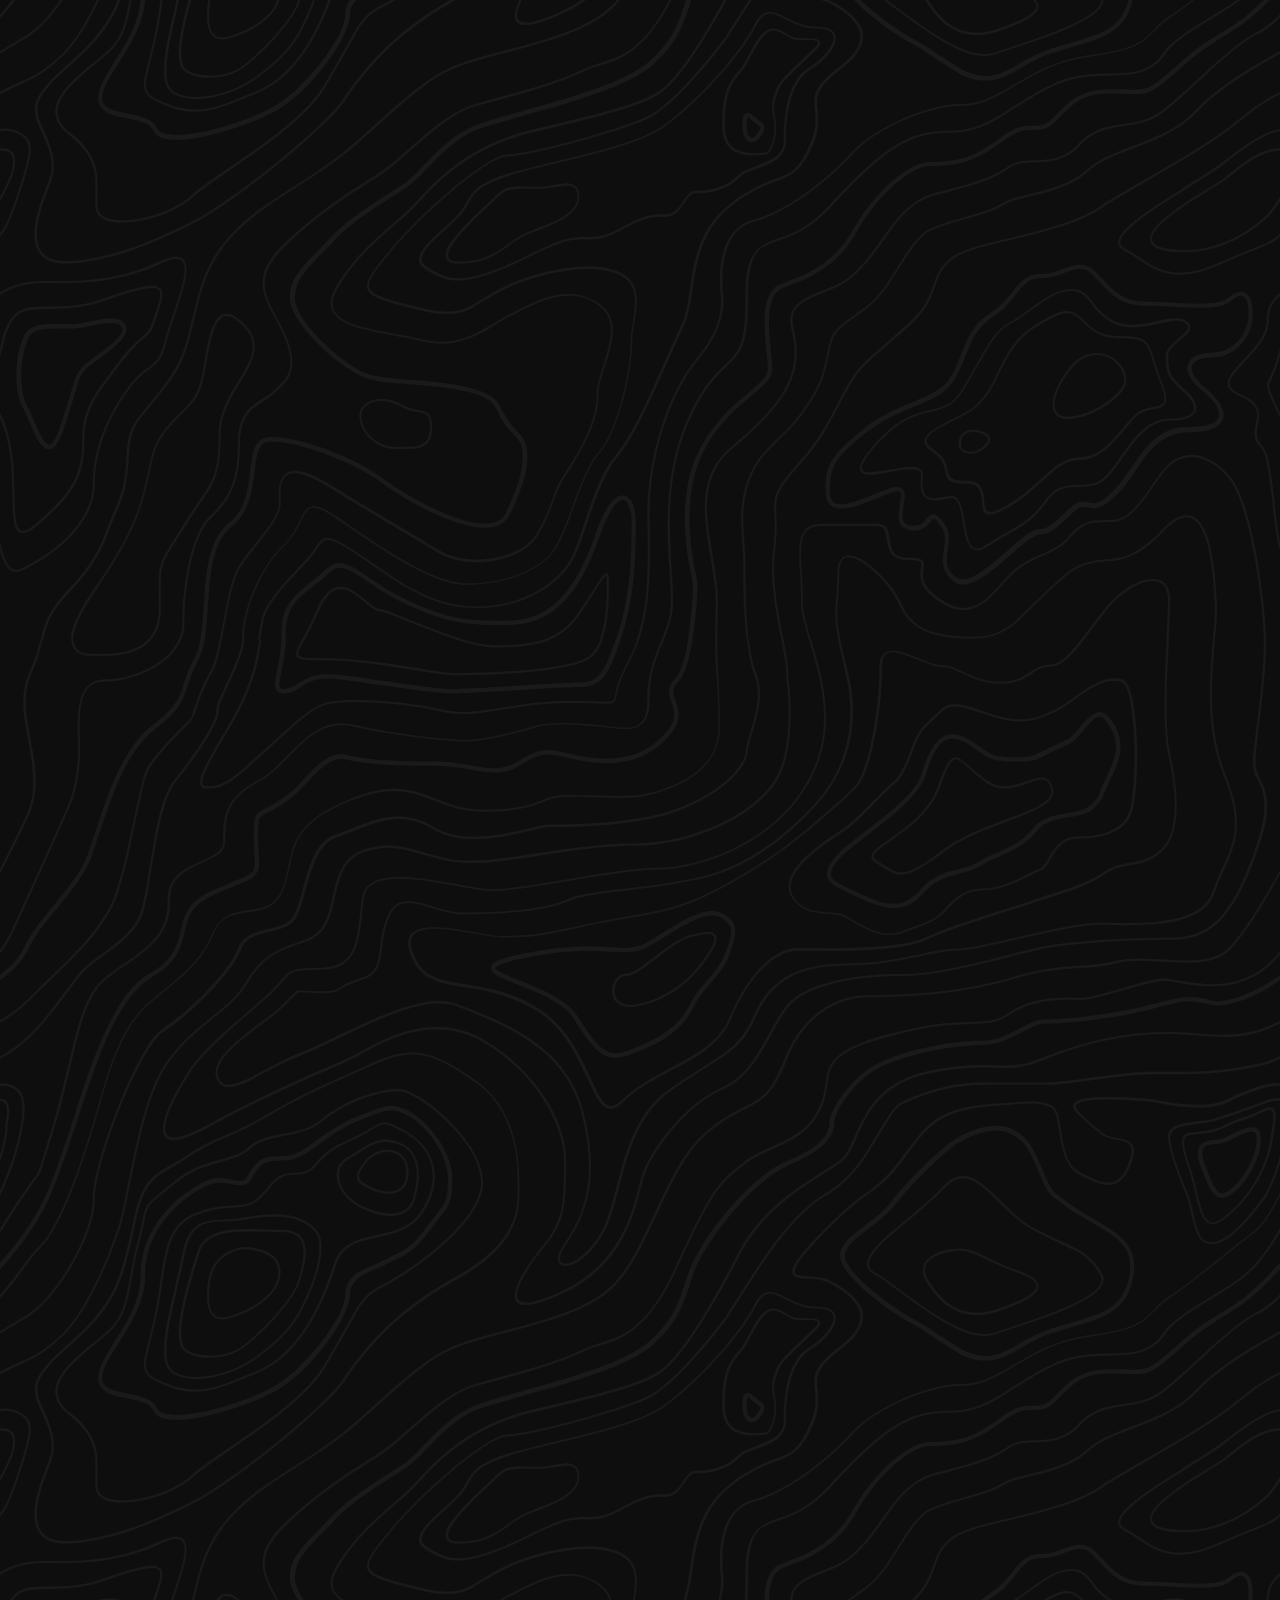
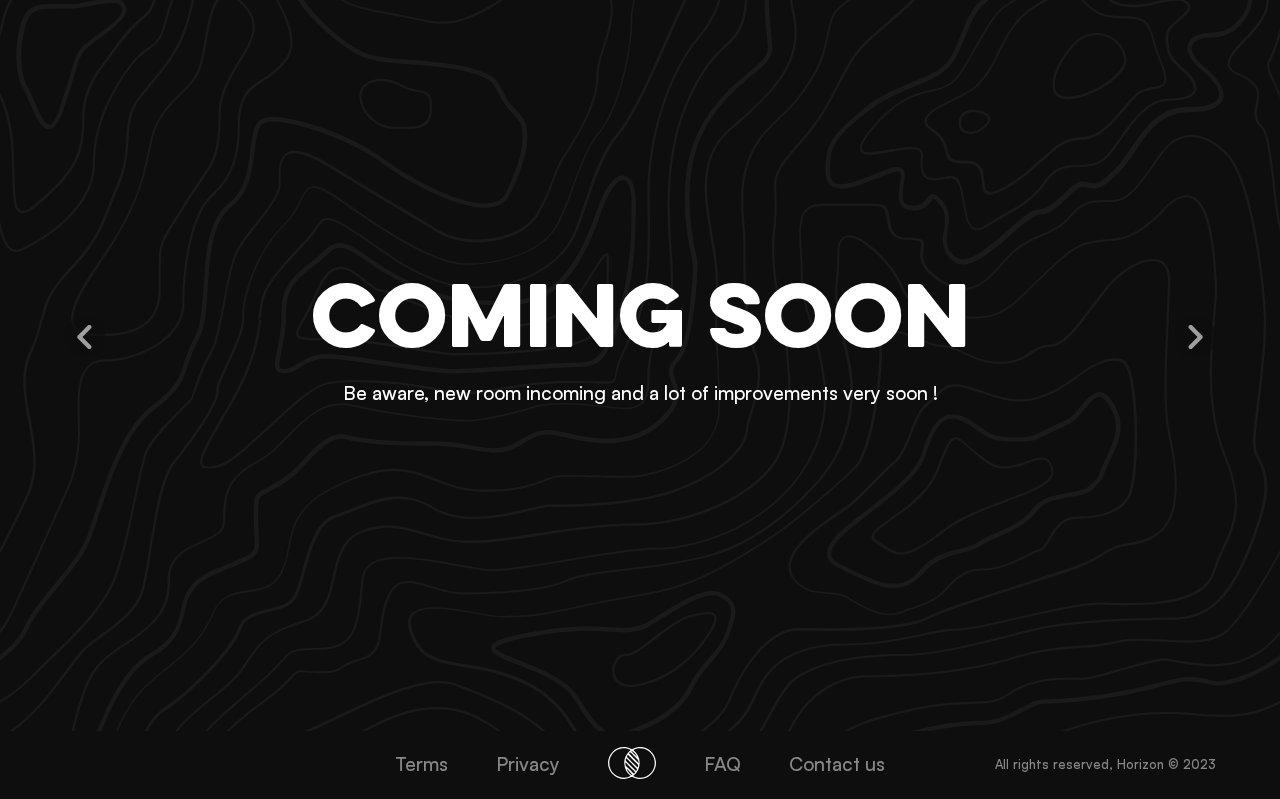
==== commit 5f305c8c: "text fix" ====
--- a/index.html
+++ b/index.html
@@ -265,10 +265,7 @@
                 <img src="ICONES/NIGHT/one.svg" alt="">
             </div>
             <p>
-                Step into our gaming paradise with our exclusive Team Suite, featuring high-performance computers and
-                a customizable theme. Get ready for a thrilling gaming experience with your friends without breaking the
-                bank as we offer an affordable price range. Book now and get ready to immerse yourself in a world of
-                adventure and excitement!
+                Come to our gaming place and try our special Team Suite with really fast computers and the ability to customize the room theme. Prepare to have fun playing games with your buddies without spending a lot of money, as we offer an affordable price range. Book now and get ready to immerse yourself in a world of fun and adventures !"
             </p>
             <div class="productTextLink">
                 <p class="seeMore">
@@ -302,10 +299,7 @@
                 <img src="ICONES/NIGHT/two.svg" alt="">
             </div>
             <p>
-                The Lounge Suite is where you can indulge in an immersive gaming experience with our top-of-the-line
-                consoles and a cozy, spacious couch for maximum comfort. Our medium-priced gaming room is perfect for
-                you and your friends to bond over your favorite games. So why settle for less when you can have it all?
-                Book now and let the fun begin!
+                The Lounge Suite is a comfortable place where you can play video games our latest consoles. There's a big and cozy couch for maximum comfort during your gaming session. Our medium-priced gaming room is great for you and your friends, come together and play your favorite video games. Why be satisfied with less when you can have more ? Reserve your booking now and let the fun begin !
             </p>
             <div class="productTextLink">
                 <p class="seeMore">
@@ -404,11 +398,7 @@
                 <img src="ICONES/NIGHT/three.svg" alt="">
             </div>
             <p>
-                Looking for the ultimate gaming setup to stream and showcase your skills? Look no further than our
-                premium gaming room, equipped with 8 state-of-the-art computers designed for the ultimate gaming
-                experience. Whether you're a professional gamer or just looking for the best equipment to hone your
-                skills, our setup is perfect for you. Our price range is higher, but it's worth it for the unparalleled
-                gaming experience you'll have. Book now and let the games begin!
+                Looking for the ultimate gaming setup to stream and show off your gaming skills, our gaming room is perfect for you. We have 8 super fancy computers designed for the best gaming experience. Whether you're a professional gamer or just looking for the best equipment to hone your skills, our equipment is just right for you. Our price range is higher, but it's worth for an unmatched gaming experience. Make your reservation now and start having fun !
             </p>
             <div class="productTextLink">
                 <p class="seeMore">
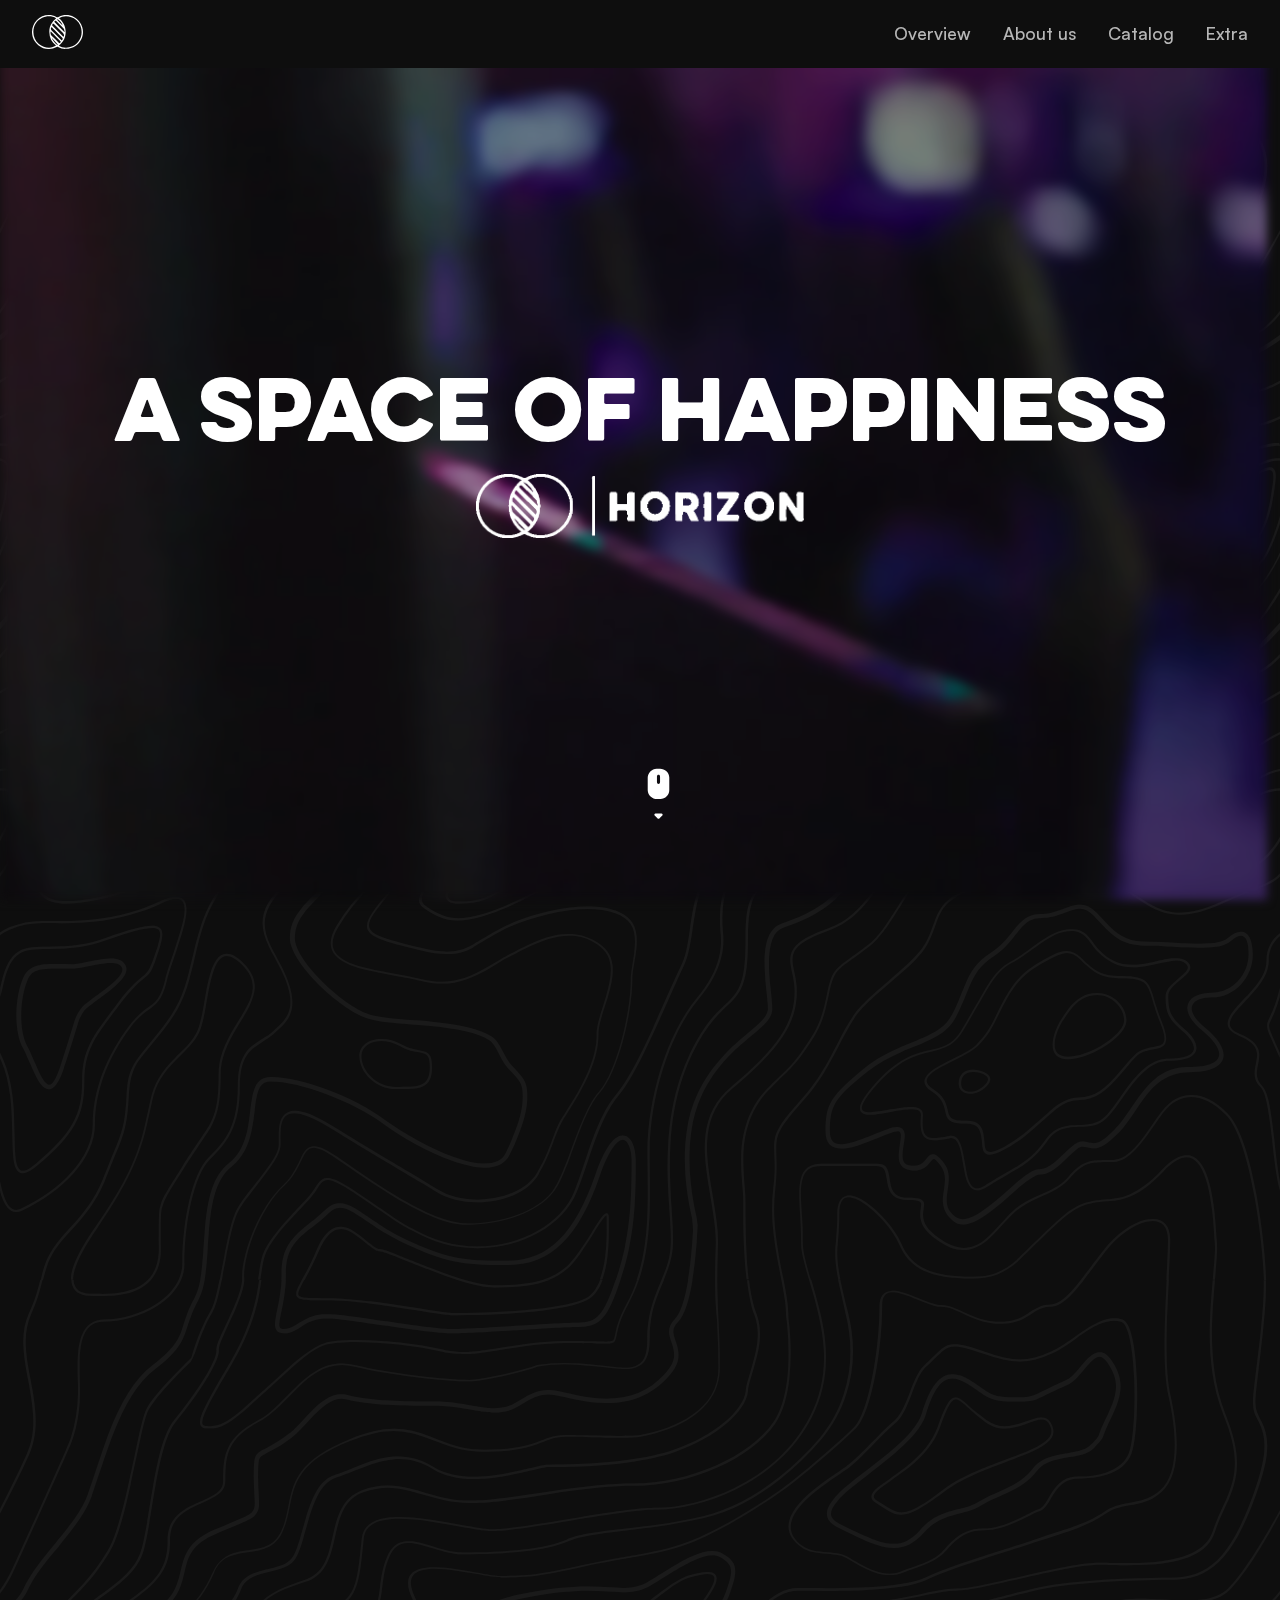
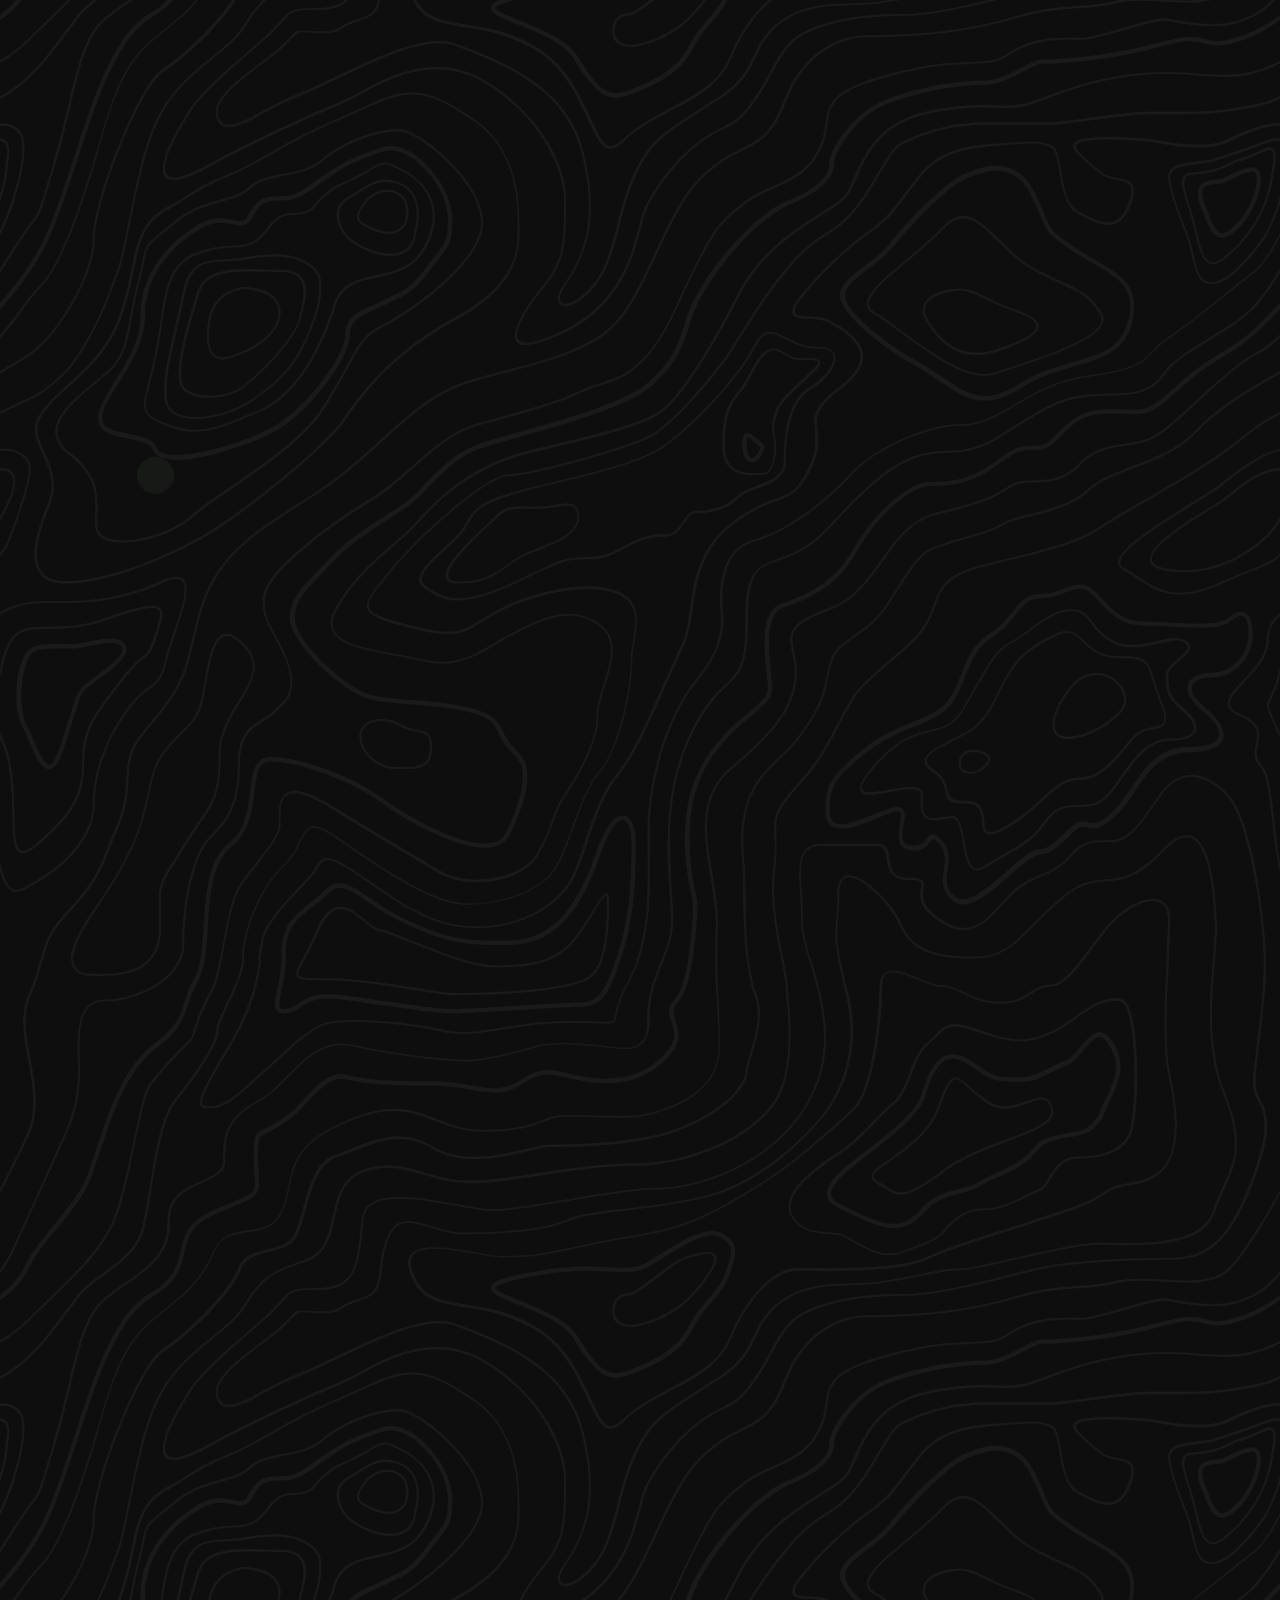
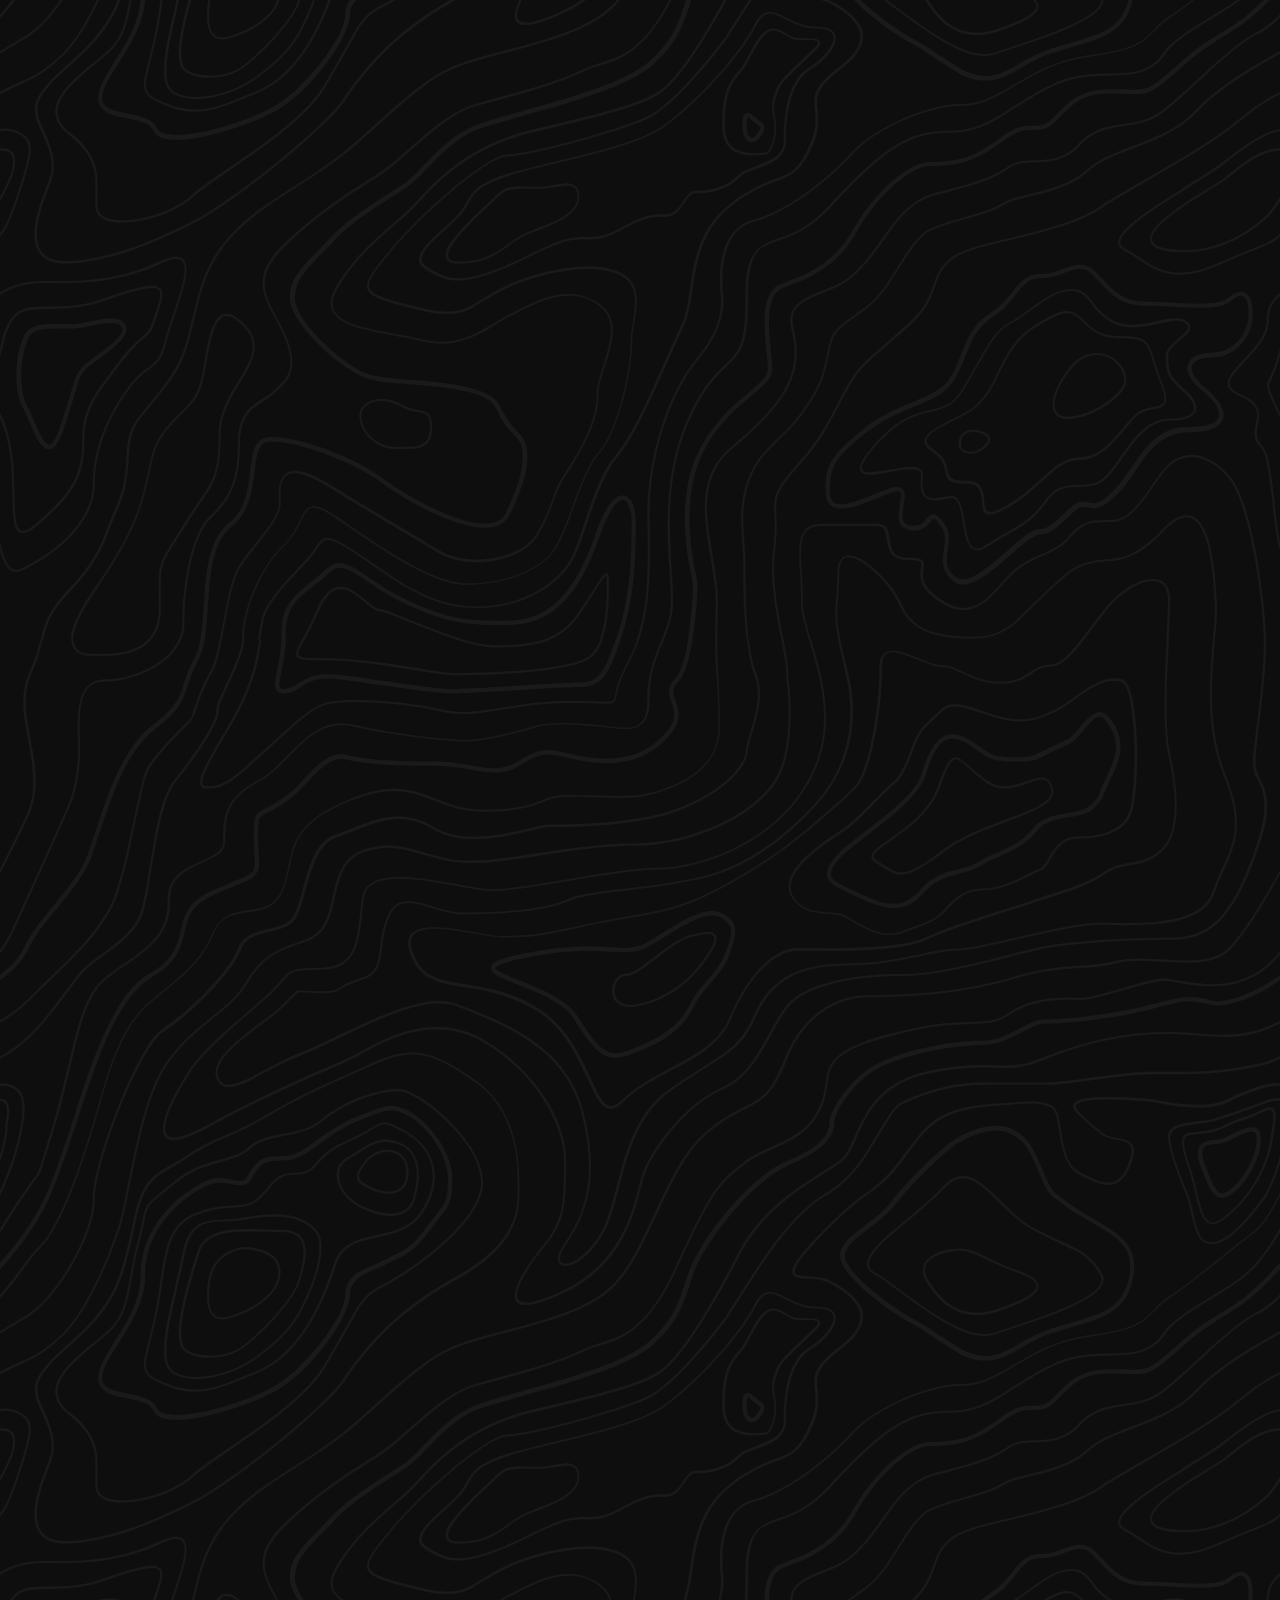
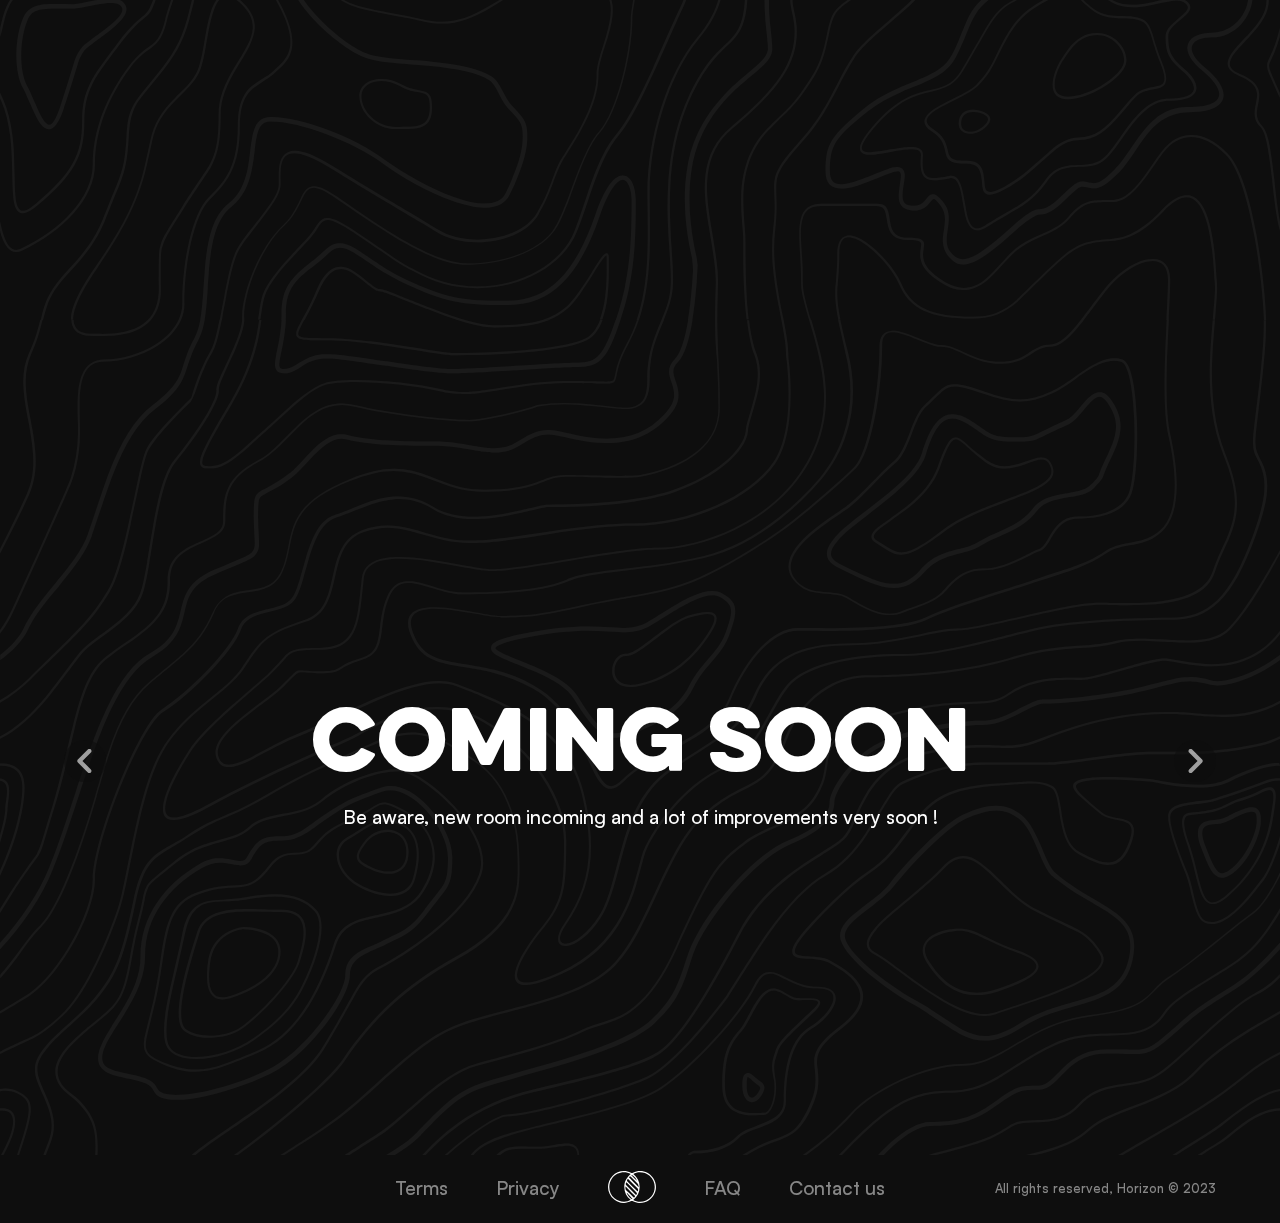
==== commit 8446e18d: "fix title & components" ====
--- a/index.html
+++ b/index.html
@@ -55,6 +55,8 @@
             your gaming adventure at Horizon!</p>
     </section>
 
+
+    <h2 class="categoryTitle" data-aos="fade-up" data-aos-duration="1000" data-aos-once="true">Some reviews</h2>
     <section class="comment" data-aos="fade-in" data-aos-duration="1500" data-aos-once="true">
         <div class="slider">
             <div class="slide-track">
@@ -193,6 +195,7 @@
         </div>
     </section>
 
+    <h2 class="categoryTitle" data-aos="fade-up" data-aos-duration="1000" data-aos-once="true">Some reviews</h2>
     <section class="service">
 
         <div class="line">
@@ -257,6 +260,7 @@
 
     </section>
 
+    <h2 class="categoryTitle" data-aos="fade-up" data-aos-duration="1000" data-aos-once="true">Our Rooms</h2>
     <section class="productPresentation" data-aos="fade-in" data-aos-duration="1500" data-aos-anchor-placement="top-center" data-aos-once="true">
 
         <div class="productText">
@@ -265,7 +269,7 @@
                 <img src="ICONES/NIGHT/one.svg" alt="">
             </div>
             <p>
-                Come to our gaming place and try our special Team Suite with really fast computers and the ability to customize the room theme. Prepare to have fun playing games with your buddies without spending a lot of money, as we offer an affordable price range. Book now and get ready to immerse yourself in a world of fun and adventures !"
+                Come to our gaming place and try our special Team Suite with really fast computers and the ability to customize the room theme. Prepare to have fun playing games with your buddies without spending a lot of money, as we offer an affordable price range. Book now and get ready to immerse yourself in a world of fun and adventures !
             </p>
             <div class="productTextLink">
                 <p class="seeMore">
--- a/style.css
+++ b/style.css
@@ -417,6 +417,11 @@
     text-align: center;
 }
 
+.categoryTitle {
+    text-align: center;
+    margin-top: 8rem;
+}
+
 .titleHome h1 {
     color: white;
 }
@@ -462,9 +467,9 @@
 /* ==================================================== COMMENT ============================================== */
 
 .comment {
-    margin-top: 6rem;
-    display: flex;
-    justify-content: center;
+    display: flex;
+    justify-content: center;
+    margin-top: 2rem;
 }
 
 .slider {
@@ -562,7 +567,7 @@
 /* ==================================================== Our service ============================================== */
 
 .service {
-    margin-top: 6rem;
+    margin-top: 2rem;
     display: flex;
     align-items: center;
     justify-content: center;
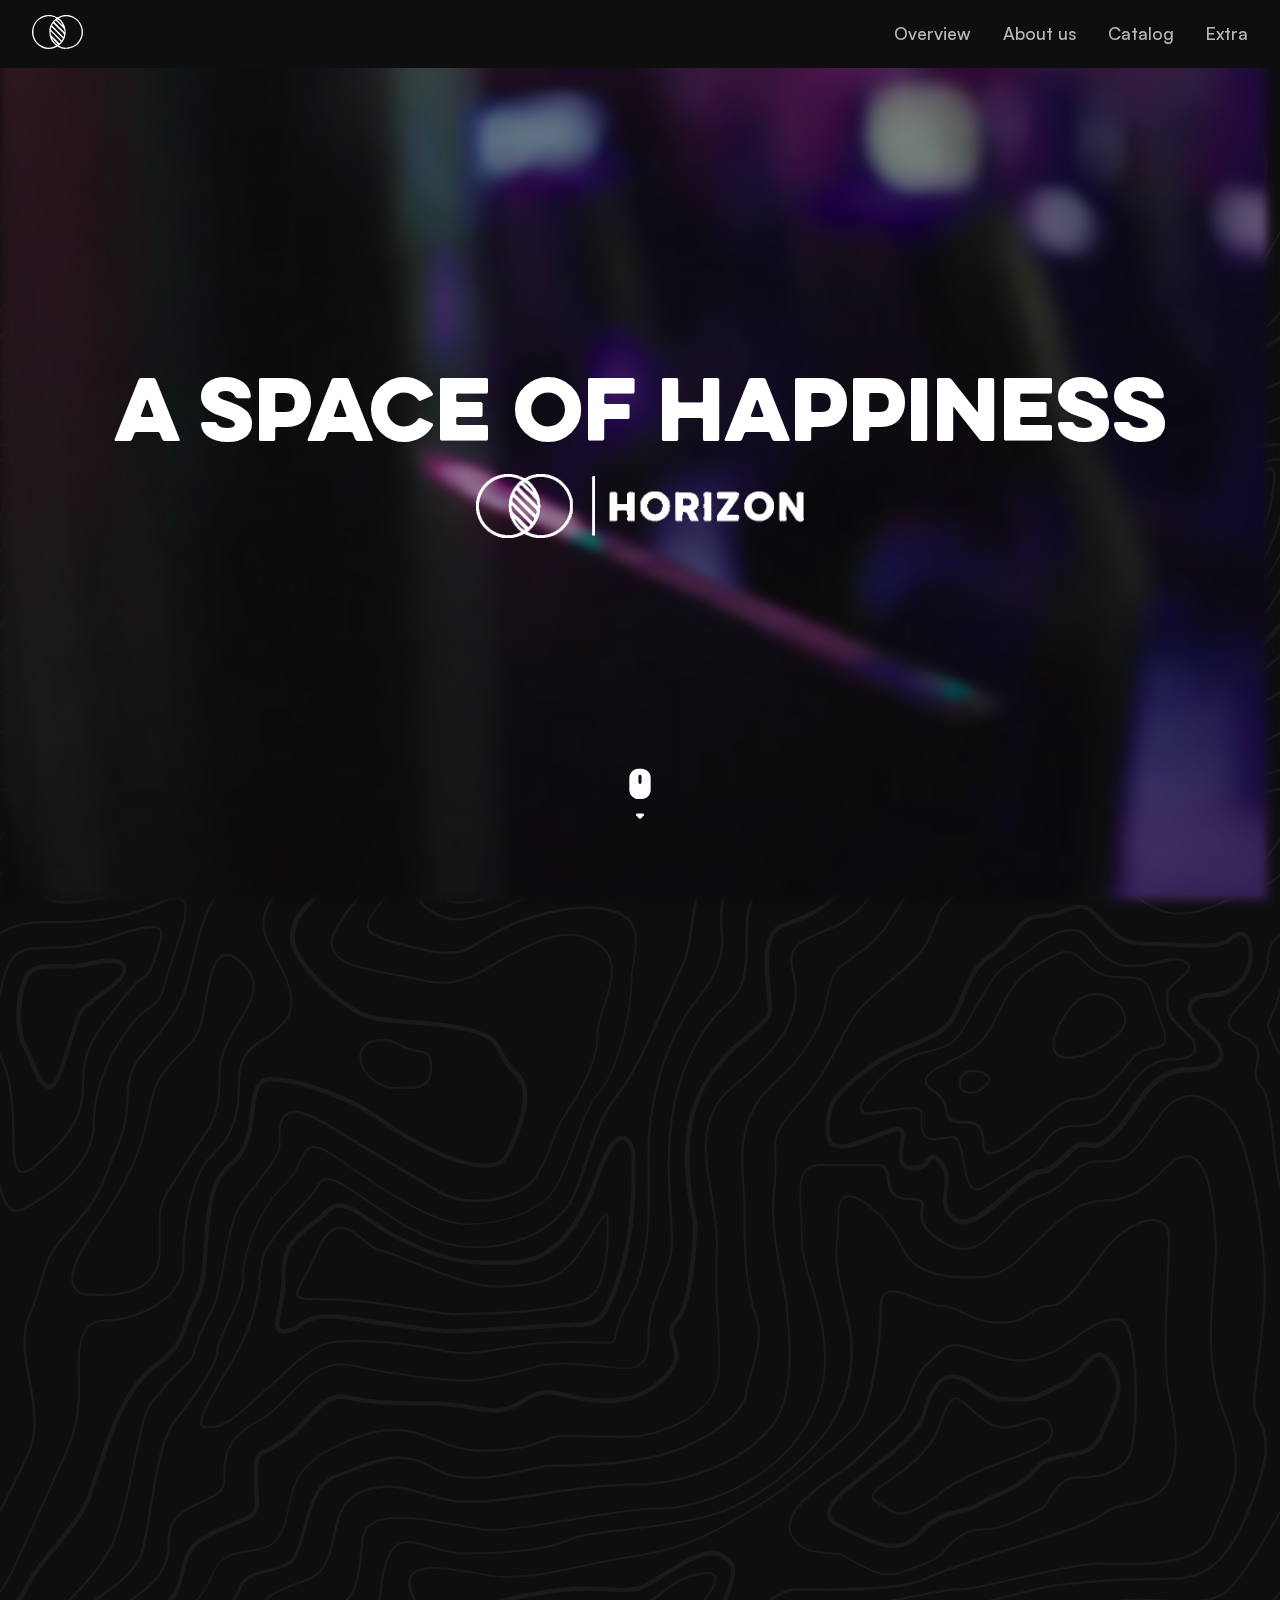
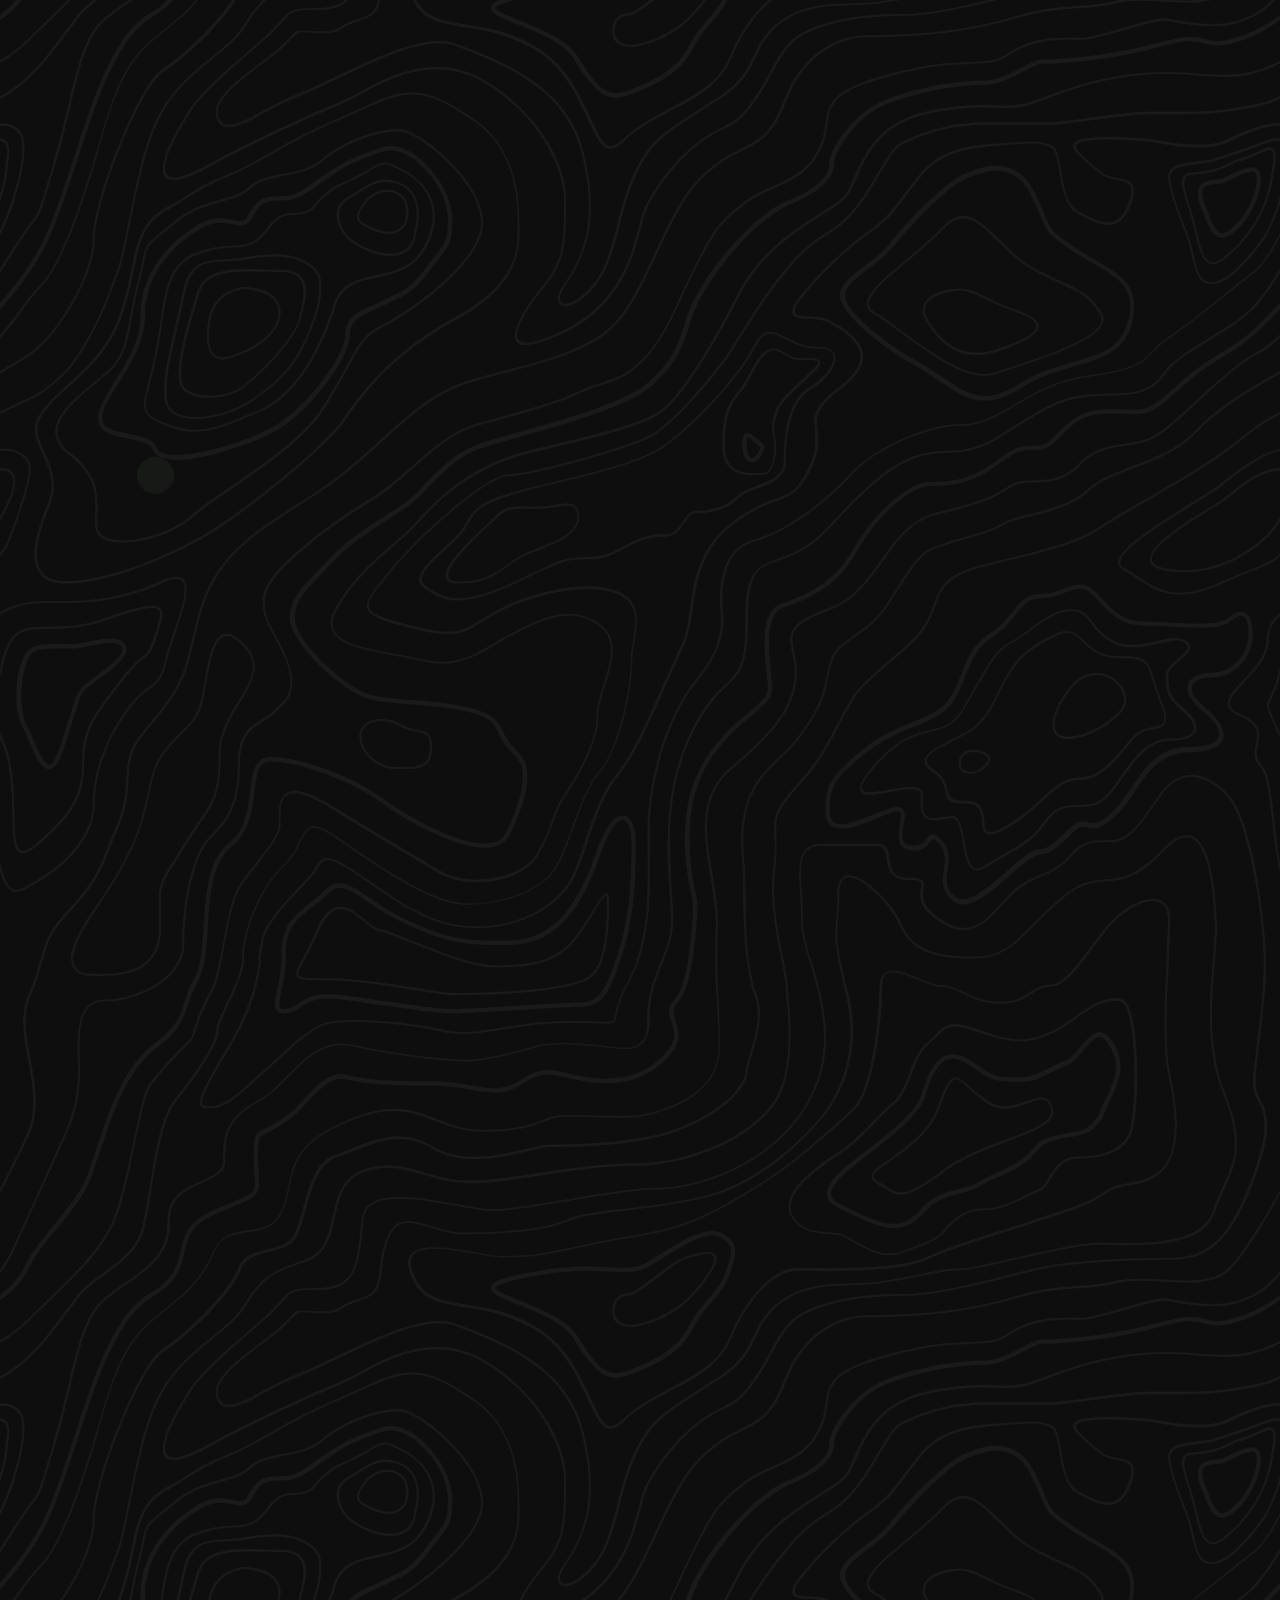
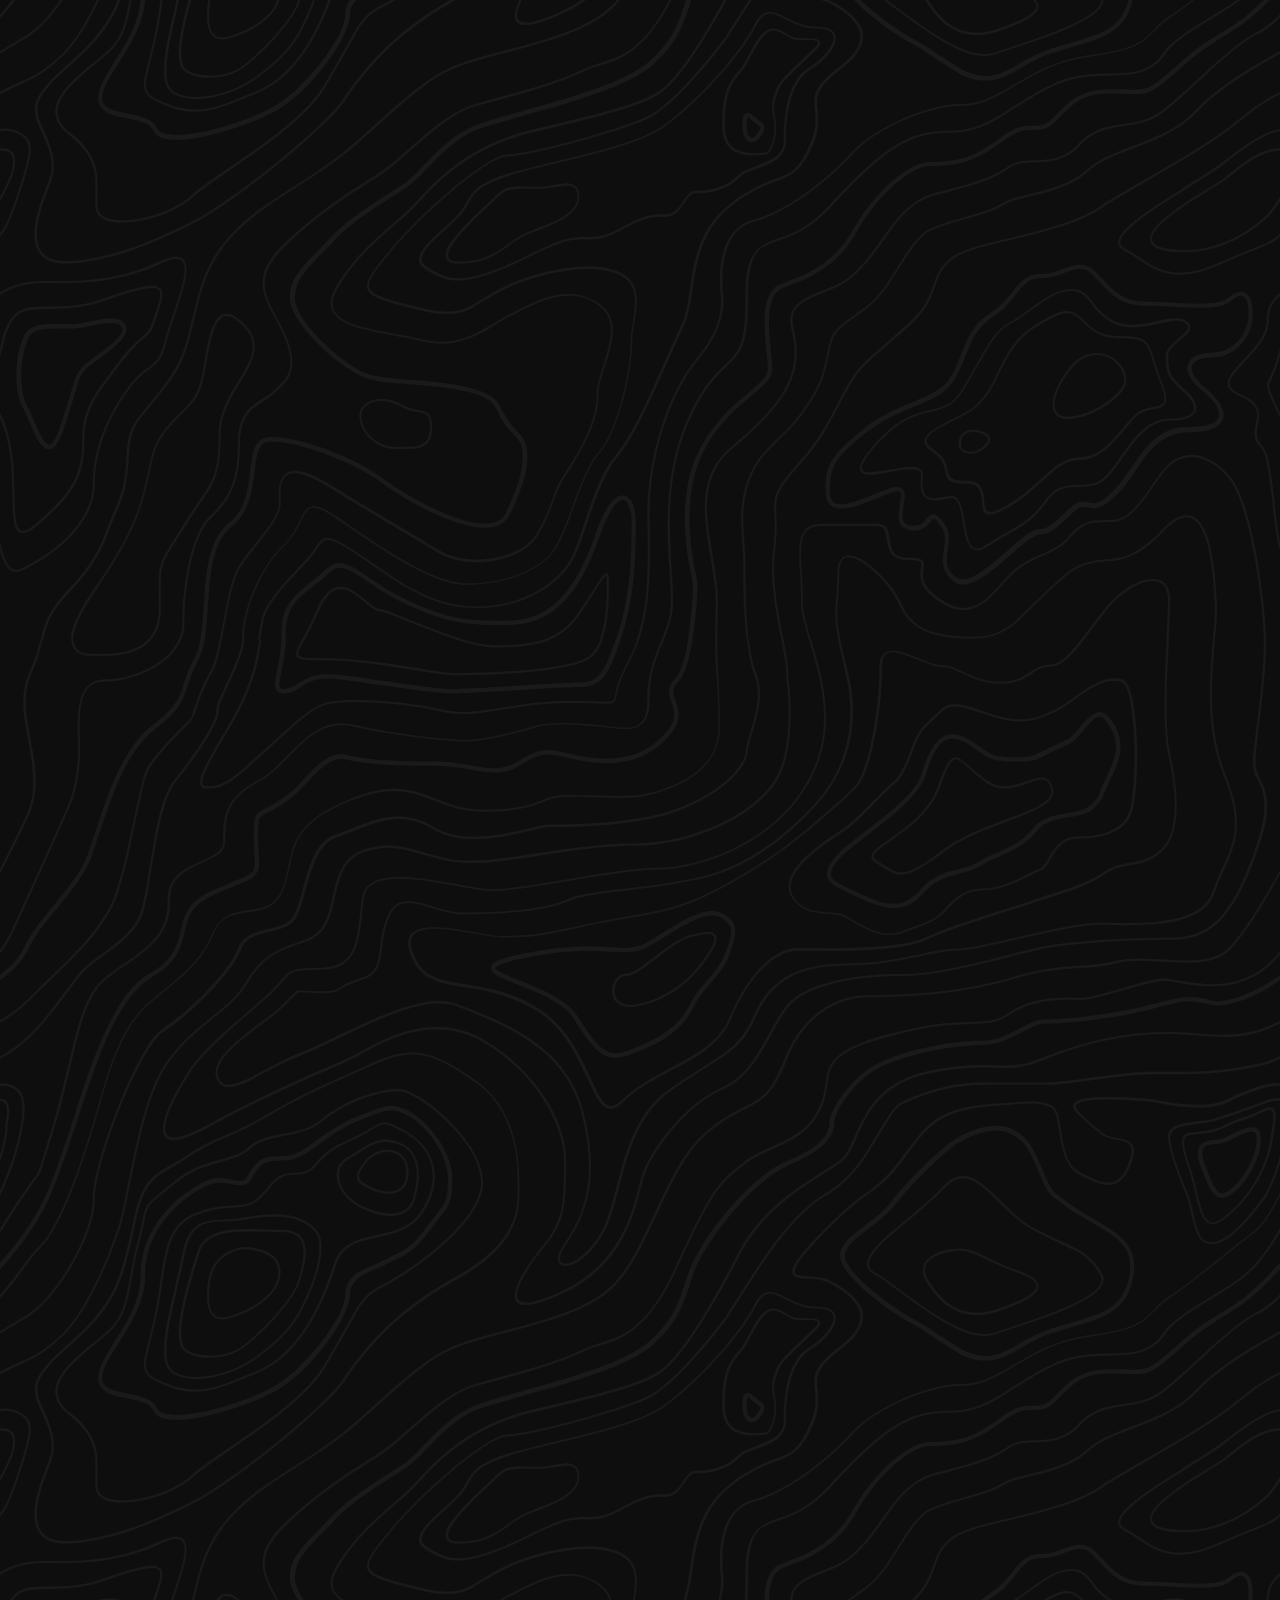
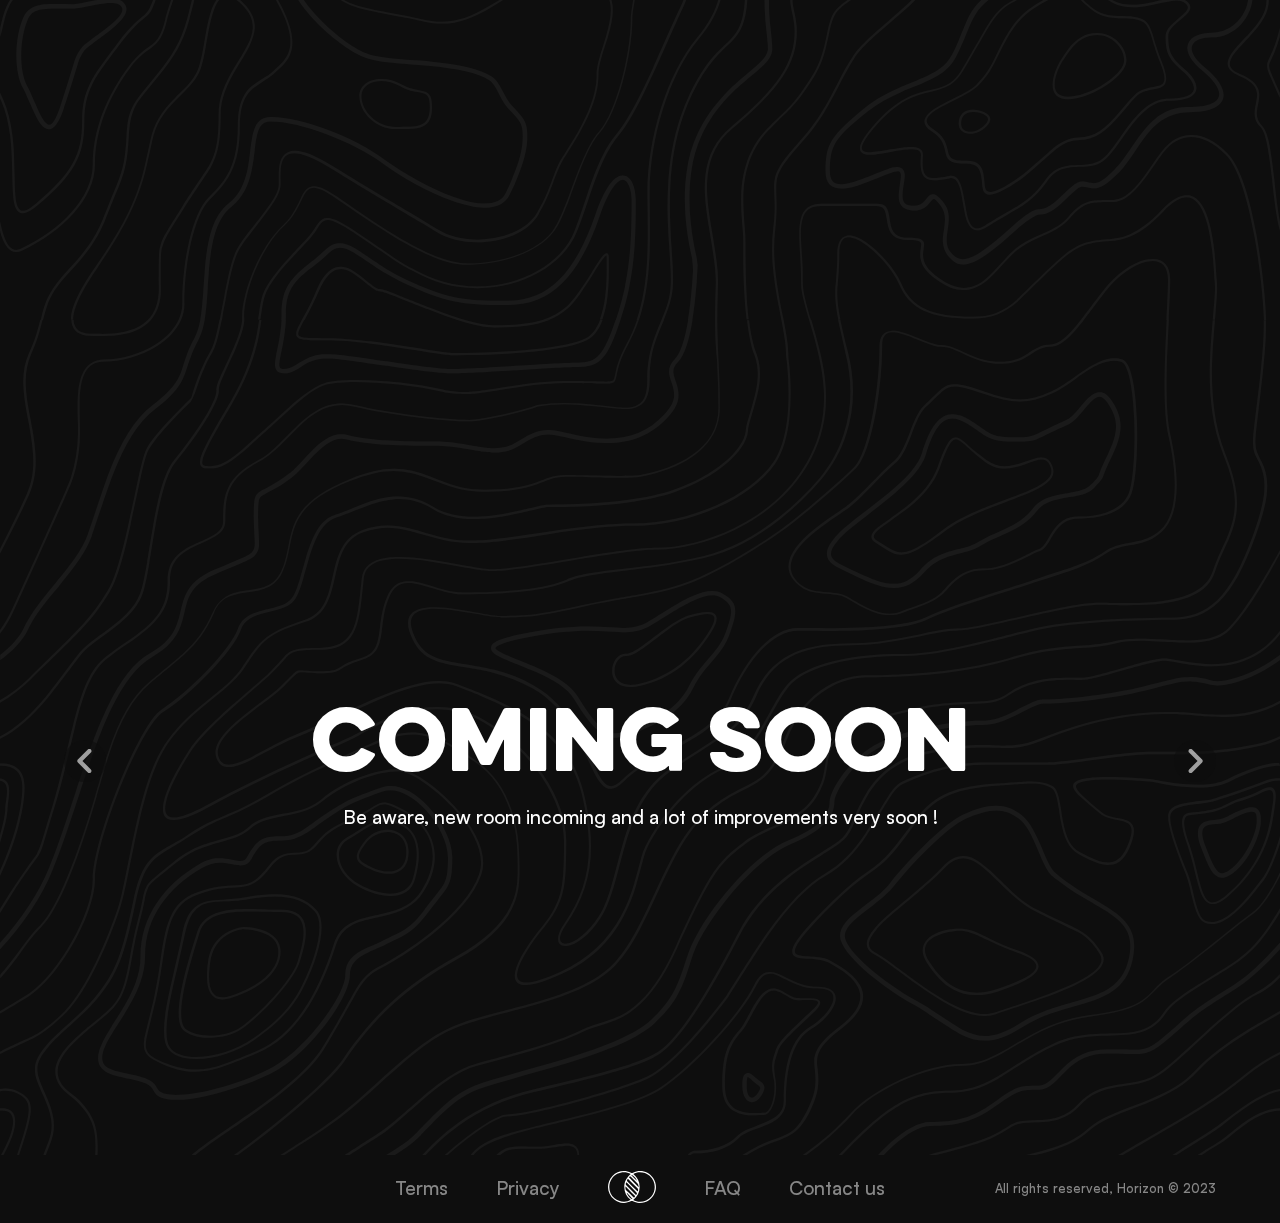
==== commit 3f82adc5: "fix outline focus" ====
--- a/index.html
+++ b/index.html
@@ -8,7 +8,7 @@
     <link rel="stylesheet" href="style.css">
 
     <link href="https://unpkg.com/aos@2.3.1/dist/aos.css" rel="stylesheet">
-
+    
     <title>Horizon</title>
 </head>
 
@@ -34,7 +34,7 @@
     </div>
 
     <header class="headerHome">
-        <video class="backgroundHome" loop preload="auto" autoplay muted>
+        <video class="backgroundHome" id="backgroundHome" loop preload="auto" autoplay muted>
             <source src="VIDEO/home-video.mp4" type="video/mp4">
         </video>
         <div class="titleHome">
@@ -64,8 +64,8 @@
                     <div class="lineOne">
                         <img src="IMG/profil_1.png" alt="">
                         <div>
-                            <h4>Brooklyn Simmons</h4>
-                            <h5>@silverlion355</h5>
+                            <h3>Brooklyn Simmons</h3>
+                            <h4>@silverlion355</h4>
                         </div>
                     </div>
                     <div class="lineTwo">
@@ -78,8 +78,8 @@
                     <div class="lineOne">
                         <img src="IMG/profil_2.png" alt="">
                         <div>
-                            <h4>Marvin McKinney</h4>
-                            <h5>@beautifulmouse112</h5>
+                            <h3>Marvin McKinney</h3>
+                            <h4>@beautifulmouse112</h4>
                         </div>
                     </div>
                     <div class="lineTwo">
@@ -91,8 +91,8 @@
                     <div class="lineOne">
                         <img src="IMG/profil_3.png" alt="">
                         <div>
-                            <h4>Bessie Cooper</h4>
-                            <h5>@silverfrog195</h5>
+                            <h3>Bessie Cooper</h3>
+                            <h4>@silverfrog195</h4>
                         </div>
                     </div>
                     <div class="lineTwo">
@@ -104,8 +104,8 @@
                     <div class="lineOne">
                         <img src="IMG/profil_4.png" alt="">
                         <div>
-                            <h4>Floyd Miles</h4>
-                            <h5>@bluebear234</h5>
+                            <h3>Floyd Miles</h3>
+                            <h4>@bluebear234</h4>
                         </div>
                     </div>
                     <div class="lineTwo">
@@ -117,8 +117,8 @@
                     <div class="lineOne">
                         <img src="IMG/profil_5.png" alt="">
                         <div>
-                            <h4>Ronald Richards</h4>
-                            <h5>@ticklishkoala607</h5>
+                            <h3>Ronald Richards</h3>
+                            <h4>@ticklishkoala607</h4>
                         </div>
                     </div>
                     <div class="lineTwo">
@@ -130,8 +130,8 @@
                     <div class="lineOne">
                         <img src="IMG/profil_6.png" alt="">
                         <div>
-                            <h4>Annette Black</h4>
-                            <h5>@whitegoose497</h5>
+                            <h3>Annette Black</h3>
+                            <h4>@whitegoose497</h4>
                         </div>
                     </div>
                     <div class="lineTwo">
@@ -143,8 +143,8 @@
                     <div class="lineOne">
                         <img src="IMG/profil_7.png" alt="">
                         <div>
-                            <h4>Darrell Steward</h4>
-                            <h5>@crazyfish228</h5>
+                            <h3>Darrell Steward</h3>
+                            <h4>@crazyfish228</h4>
                         </div>
                     </div>
                     <div class="lineTwo">
@@ -156,8 +156,8 @@
                     <div class="lineOne">
                         <img src="IMG/profil_8.jpg" alt="">
                         <div>
-                            <h4>Jack Sparrow</h4>
-                            <h5>@therealjack134</h5>
+                            <h3>Jack Sparrow</h3>
+                            <h4>@therealjack134</h4>
                         </div>
                     </div>
                     <div class="lineTwo">
@@ -168,8 +168,8 @@
                     <div class="lineOne">
                         <img src="IMG/profil_9.png" alt="">
                         <div>
-                            <h4>Arlene McCoy</h4>
-                            <h5>@sadwolf227</h5>
+                            <h3>Arlene McCoy</h3>
+                            <h4>@sadwolf227</h4>
                         </div>
                     </div>
                     <div class="lineTwo">
@@ -181,8 +181,8 @@
                     <div class="lineOne">
                         <img src="IMG/profil_10.png" alt="">
                         <div>
-                            <h4>Guy Hawkins</h4>
-                            <h5>@redkoala509</h5>
+                            <h3>Guy Hawkins</h3>
+                            <h4>@redkoala509</h4>
                         </div>
                     </div>
                     <div class="lineTwo">
@@ -195,7 +195,7 @@
         </div>
     </section>
 
-    <h2 class="categoryTitle" data-aos="fade-up" data-aos-duration="1000" data-aos-once="true">Some reviews</h2>
+    <h2 class="categoryTitle" data-aos="fade-up" data-aos-duration="1000" data-aos-once="true">Our services</h2>
     <section class="service">
 
         <div class="line">
@@ -283,8 +283,7 @@
             </div>
         </div>
 
-        <div class="product">
-            <img src="IMG/team.webp" alt="">
+        <div class="product" style="background-image: url(IMG/team.webp);">
         </div>
 
     </section>
@@ -293,8 +292,7 @@
 
     <section class="productPresentation" data-aos="fade-in" data-aos-duration="1500" data-aos-anchor-placement="top-center" data-aos-once="true">
 
-        <div class="product">
-            <img src="IMG/lounge.webp" alt="">
+        <div class="product" style="background-image: url(IMG/lounge.webp);">
         </div>
 
         <div class="productText">
@@ -417,8 +415,7 @@
             </div>
         </div>
 
-        <div class="product">
-            <img src="IMG/stream.webp" alt="">
+        <div class="product" style="background-image: url(IMG/stream.webp);">
         </div>
 
     </section>
@@ -427,9 +424,9 @@
 
         <div class="container">
             <div class="nav-slider">
-                <div class="right-btn"><img src="ICONES/NIGHT/leftArrow.svg">
-                </div>
-                <div class="left-btn"><img src="ICONES/NIGHT/rightArrow.svg">
+                <div class="right-btn"><img src="ICONES/NIGHT/leftArrow.svg" alt="slide-left">
+                </div>
+                <div class="left-btn"><img src="ICONES/NIGHT/rightArrow.svg" alt="slide-right">
                 </div>
             </div>
 
--- a/style.css
+++ b/style.css
@@ -3,6 +3,10 @@
 *::before {
     box-sizing: border-box;
     /*border:red 1px solid !important;*/
+}
+
+*:focus-visible {
+    outline: 2px red solid;
 }
 
 html {
@@ -26,6 +30,7 @@
 p {
     margin: 0;
     color: var(--color-text);
+    font-family: "Eveleth";
 }
 
 h1 {
@@ -48,6 +53,7 @@
 p {
     font-size: 1.2rem;
     font-family: "Satoshi";
+    color: var(--color-text);
 }
 
 a,
@@ -68,6 +74,7 @@
 
     font-weight: 900;
     font-style: normal;
+    font-display: swap;
 }
 
 @font-face {
@@ -76,21 +83,7 @@
         url("FONT/Satoshi-Medium.woff") format("woff");
     font-weight: 500;
     font-style: normal;
-}
-
-h1,
-h2,
-h3,
-h4,
-h5,
-h6 {
-    font-family: "Eveleth";
-    color: var(--color-text);
-}
-
-p {
-    font-family: "Satoshi";
-    color: var(--color-text);
+    font-display: swap;
 }
 
 /* ===================================================== COLOR ============================================= */
@@ -179,9 +172,12 @@
 }
 
 .radio {
-    visibility: hidden;
-    margin: 0;
-    width: 0;
+    position: absolute;
+}
+
+.selectButton:focus-within {
+    outline: 2px red solid;
+    border-radius: 2rem;
 }
 
 .selectButton {
@@ -428,13 +424,14 @@
 
 .titleHome img {
     height: 4rem;
+    width: auto;
 }
 
 .scroll {
     height: 4rem;
     position: absolute;
     bottom: 4rem;
-    left: 50%;
+    width: 100%;
     transform: translateY(-10%);
     animation: floater 2s infinite;
     transition: all ease 2s;
@@ -533,6 +530,7 @@
 
 .lineOne img {
     height: 3rem;
+    width: auto;
     border-radius: 50%;
 }
 
@@ -541,7 +539,12 @@
     flex-direction: column;
 }
 
-.lineOne div h5 {
+.lineOne div h3 {
+    font-size: 1rem;
+}
+
+.lineOne div h4 {
+    font-size: 0.75rem;
     opacity: 0.85;
     font-family: 'satoshi';
 }
@@ -640,12 +643,14 @@
 .product {
     height: 60%;
     width: 50%;
+    border-radius: 2rem;
+    background-size: cover;
+    background-position: center;
 }
 
 .product img {
     height: 100%;
     width: 100%;
-    border-radius: 2rem;
 }
 
 .seeMore {
@@ -1131,6 +1136,11 @@
 
 .componentsButton:hover {
     opacity: 1;
+}
+
+.componentsButton img {
+    width: 4rem;
+    height: 4rem;
 }
 
 html.modal-active,
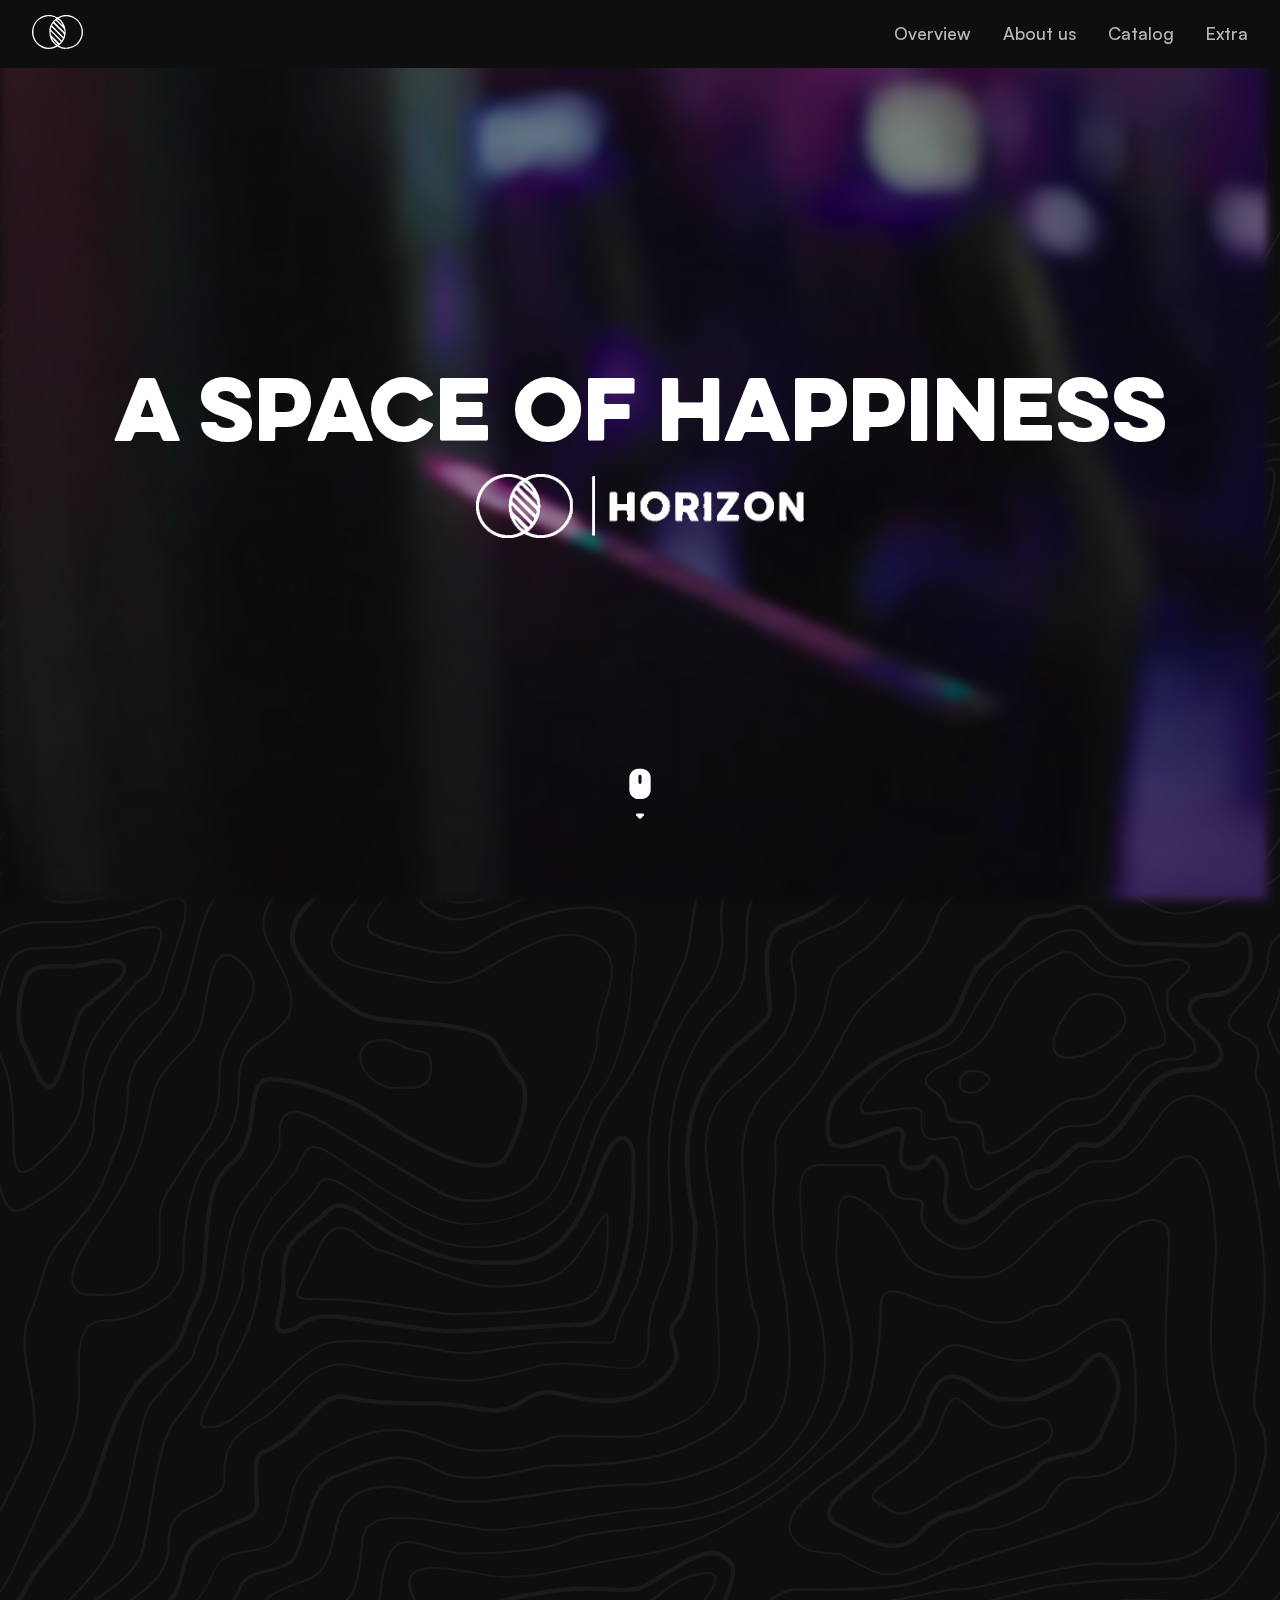
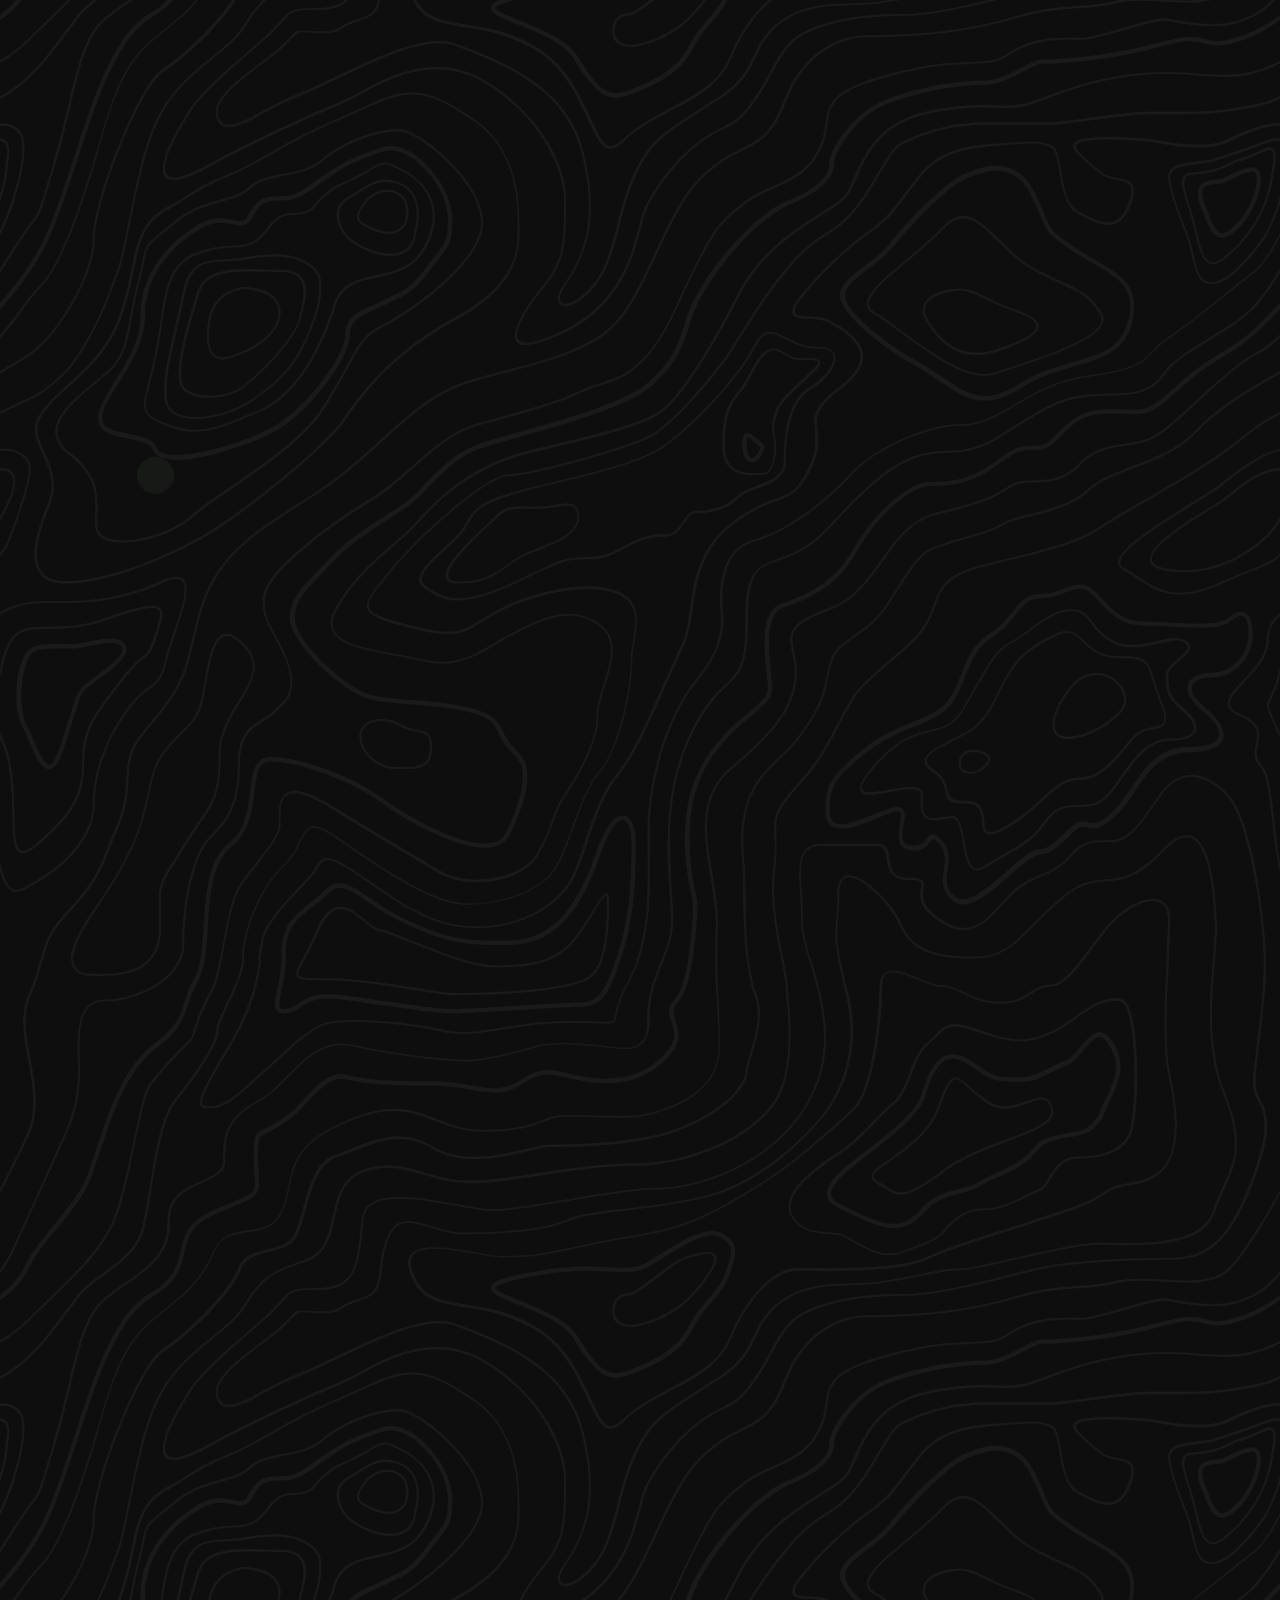
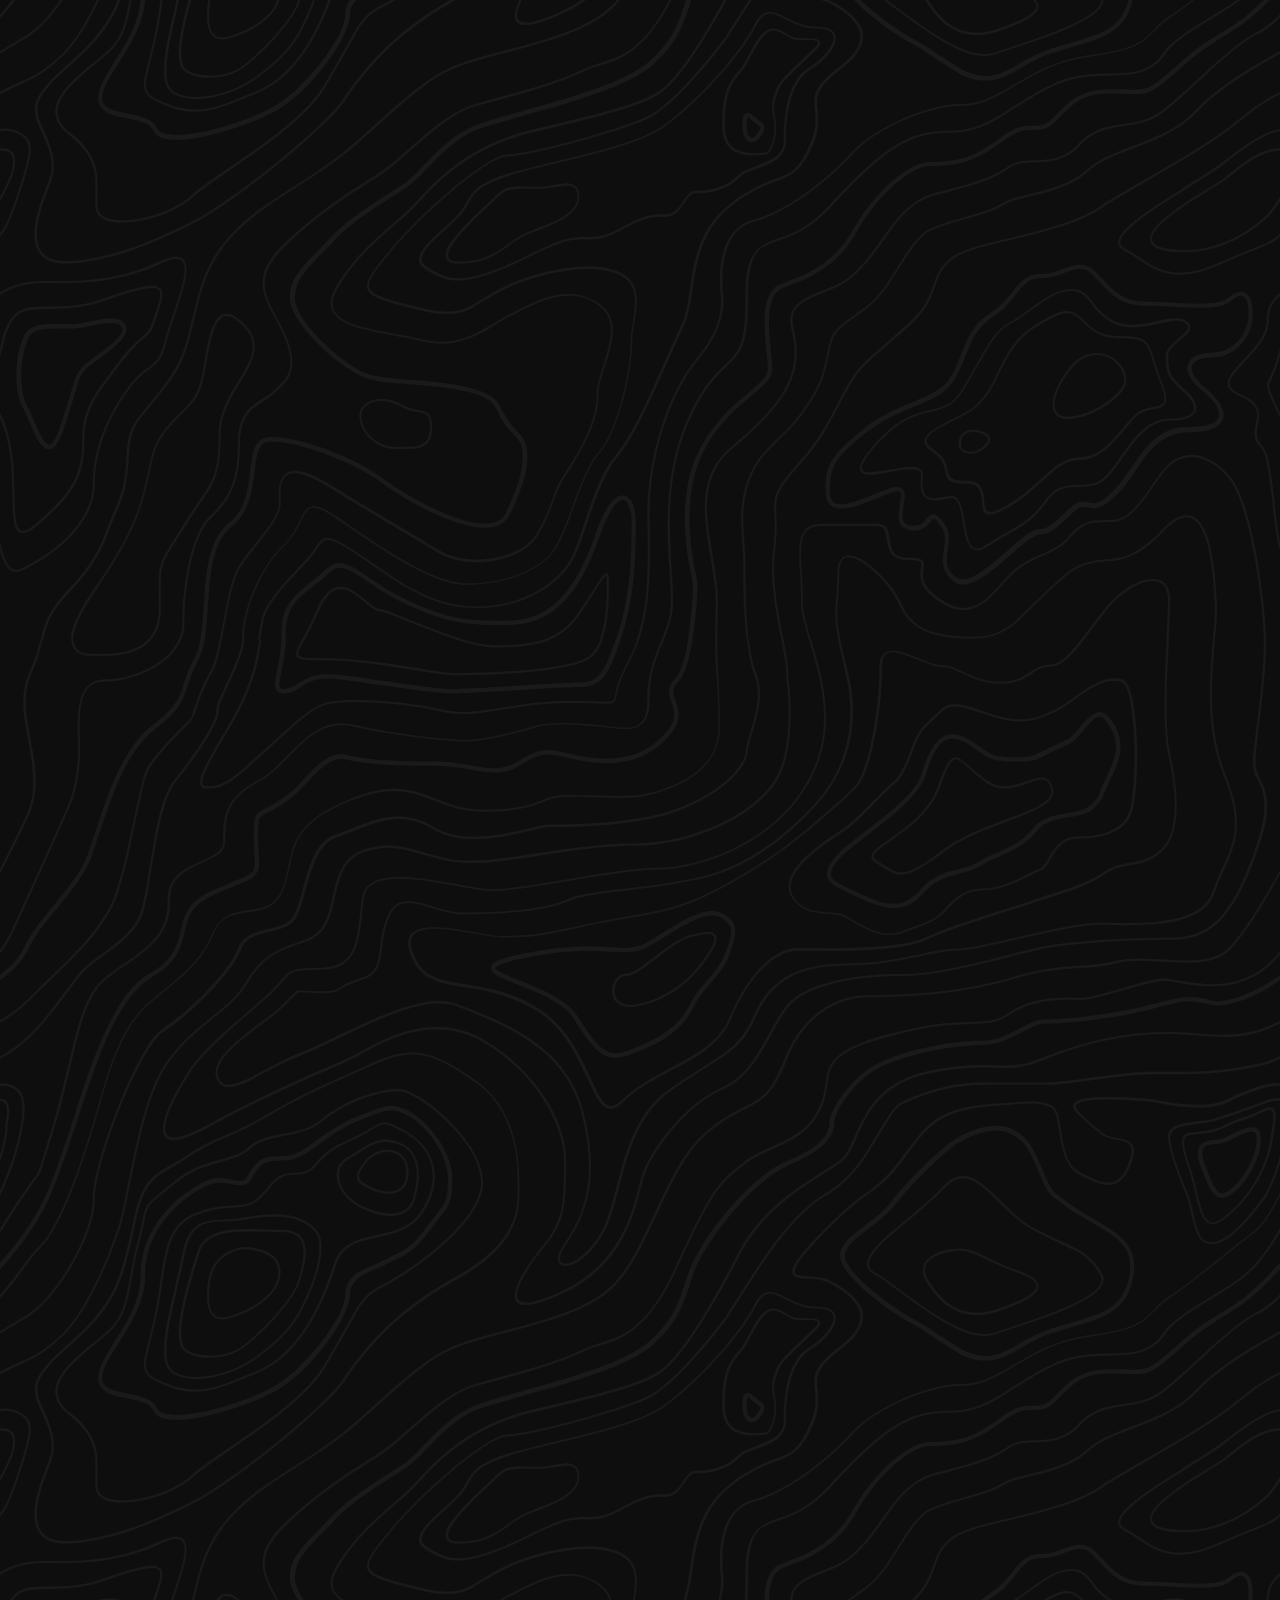
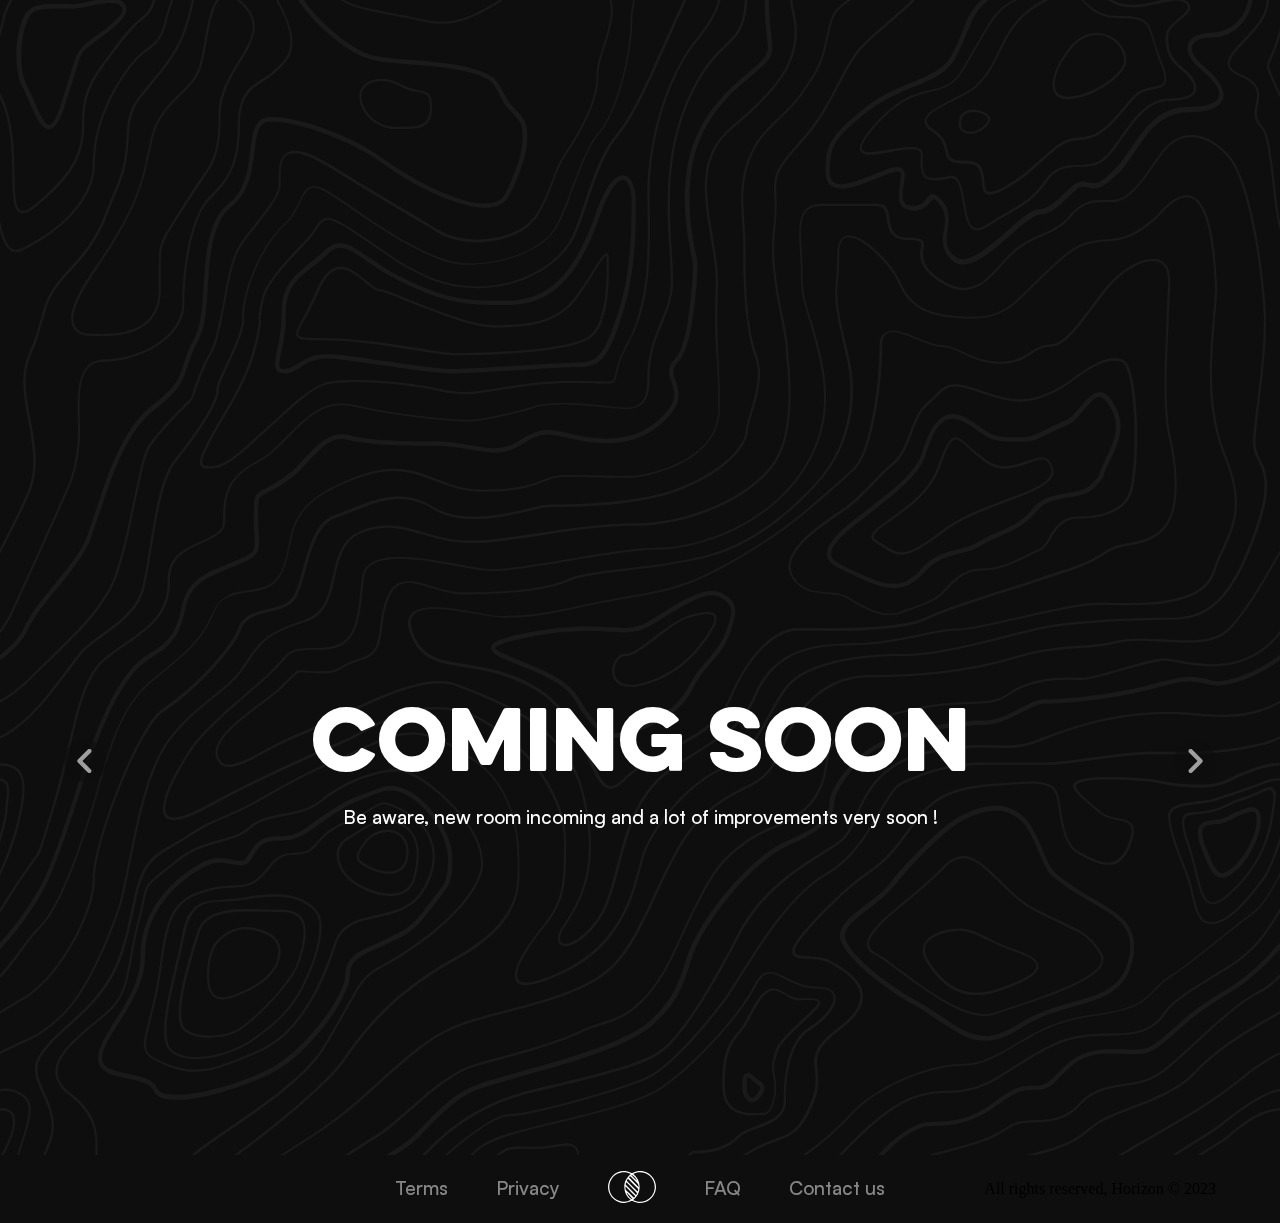
==== commit 56ab13ac: "fix opquast 112" ====
--- a/index.html
+++ b/index.html
@@ -5,10 +5,11 @@
     <meta charset="UTF-8">
     <meta http-equiv="X-UA-Compatible" content="IE=edge">
     <meta name="viewport" content="width=device-width, initial-scale=1.0">
+    <meta name="description" content="Horizon, together let's take gaming to another level">
     <link rel="stylesheet" href="style.css">
 
     <link href="https://unpkg.com/aos@2.3.1/dist/aos.css" rel="stylesheet">
-    
+
     <title>Horizon</title>
 </head>
 
@@ -16,7 +17,7 @@
 
     <div class="nav-wrapper">
         <nav class="navbar">
-            <a data-aos="fade-down" data-aos-duration="750" href="index.html"><img class="brandLogo" src="ICONES/NIGHT/LOGO.svg" alt="Company Logo">
+            <a data-aos="fade-down" data-aos-duration="750" href="index.html"><img class="brandLogo" src="ICONES/NIGHT/LOGO.svg" alt="Go to home page">
             </a>
             <div class="menu-toggle" id="mobile-menu">
                 <span class="bar"></span>
@@ -25,10 +26,10 @@
             </div>
 
             <ul class="nav no-search">
-                <li data-aos="fade-down" data-aos-duration="750" data-aos-delay="100" class="nav-item"><a href="index.html#aboutUs">Overview</a></li>
-                <li data-aos="fade-down" data-aos-duration="750" data-aos-delay="200" class="nav-item"><a href="aboutus.html">About us</a></li>
-                <li data-aos="fade-down" data-aos-duration="750" data-aos-delay="300" class="nav-item"><a href="catalog.html">Catalog</a></li>
-                <li data-aos="fade-down" data-aos-duration="750" data-aos-delay="400" class="nav-item"><a href="extra.php">Extra</a></li>
+                <li data-aos="fade-down" data-aos-duration="750" data-aos-delay="100" class="nav-item"><a href="index.html#aboutUs" alt="Go to Overview">Overview</a></li>
+                <li data-aos="fade-down" data-aos-duration="750" data-aos-delay="200" class="nav-item"><a href="aboutus.html" alt="Go to About us page">About us</a></li>
+                <li data-aos="fade-down" data-aos-duration="750" data-aos-delay="300" class="nav-item"><a href="catalog.html" alt="Go to Catalog page">Catalog</a></li>
+                <li data-aos="fade-down" data-aos-duration="750" data-aos-delay="400" class="nav-item"><a href="extra.php" alt="Go to Extra page">Extra</a></li>
             </ul>
         </nav>
     </div>
@@ -273,7 +274,7 @@
             </p>
             <div class="productTextLink">
                 <p class="seeMore">
-                    <a href="room.php?id=1">
+                    <a href="room.php?id=1" alt="Go to Team Suite">
                         See more &rarr;
                         <svg viewBox="0 0 70 36">
                             <path d="M6.9739 30.8153H63.0244C65.5269 30.8152 75.5358 -3.68471 35.4998 2.81531C-16.1598 11.2025 0.894099 33.9766 26.9922 34.3153C104.062 35.3153 54.5169 -6.68469 23.489 9.31527" />
@@ -305,7 +306,7 @@
             </p>
             <div class="productTextLink">
                 <p class="seeMore">
-                    <a href="room.php?id=2">
+                    <a href="room.php?id=2" alt="Go to Lounge Suite" >
                         See more &rarr;
                         <svg viewBox="0 0 70 36">
                             <path d="M6.9739 30.8153H63.0244C65.5269 30.8152 75.5358 -3.68471 35.4998 2.81531C-16.1598 11.2025 0.894099 33.9766 26.9922 34.3153C104.062 35.3153 54.5169 -6.68469 23.489 9.31527" />
@@ -404,7 +405,7 @@
             </p>
             <div class="productTextLink">
                 <p class="seeMore">
-                    <a href="room.php?id=3">
+                    <a href="room.php?id=3" alt="Go to Stream Suite">
                         See more &rarr;
                         <svg viewBox="0 0 70 36">
                             <path d="M6.9739 30.8153H63.0244C65.5269 30.8152 75.5358 -3.68471 35.4998 2.81531C-16.1598 11.2025 0.894099 33.9766 26.9922 34.3153C104.062 35.3153 54.5169 -6.68469 23.489 9.31527" />
@@ -460,33 +461,33 @@
     <footer>
 
         <p>
-            <a href="terms.html">Terms</a>
+            <a href="terms.html" alt="Go to Terms page">Terms</a>
         </p>
         <p>
-            <a href="privacy.html">Privacy</a>
+            <a href="privacy.html" alt="Go to Privacy page">Privacy</a>
         </p>
 
         <div class="bottomBrandLogo">
-            <a href="index.html"><img src="ICONES/NIGHT/LOGO.svg" alt="Go Top"></a>
+            <a href="index.html"><img src="ICONES/NIGHT/LOGO.svg" alt="Go to home page"></a>
         </div>
 
         <p>
-            <a href="FAQ.html">FAQ</a>
+            <a href="FAQ.html" alt="Go to FAQ page">FAQ</a>
         </p>
         <p>
-            <a href="contact.html">Contact us</a>
+            <a href="contact.html" alt="Go to Contact page">Contact us</a>
         </p>
 
-        <span><p>All rights reserved, Horizon © 2023</p></span>
+        <span>All rights reserved, Horizon © 2023</span>
     </footer>
 
     <script src='https://cdnjs.cloudflare.com/ajax/libs/jquery/3.3.1/jquery.min.js'></script>
-    <script defer type="text/javascript" src="JS/slider.js"></script>
+    <script defer src="JS/slider.js"></script>
 
     <script src='https://cdn.jsdelivr.net/npm/animejs@3.1.0/lib/anime.min.js'></script>
     <script type="module" src="JS/decoration.js"></script>
 
-    <script defer type="text/javascript" src="JS/script.js"></script>
+    <script defer src="JS/script.js"></script>
 
     <script src="https://unpkg.com/aos@2.3.1/dist/aos.js"></script>
     <script>
